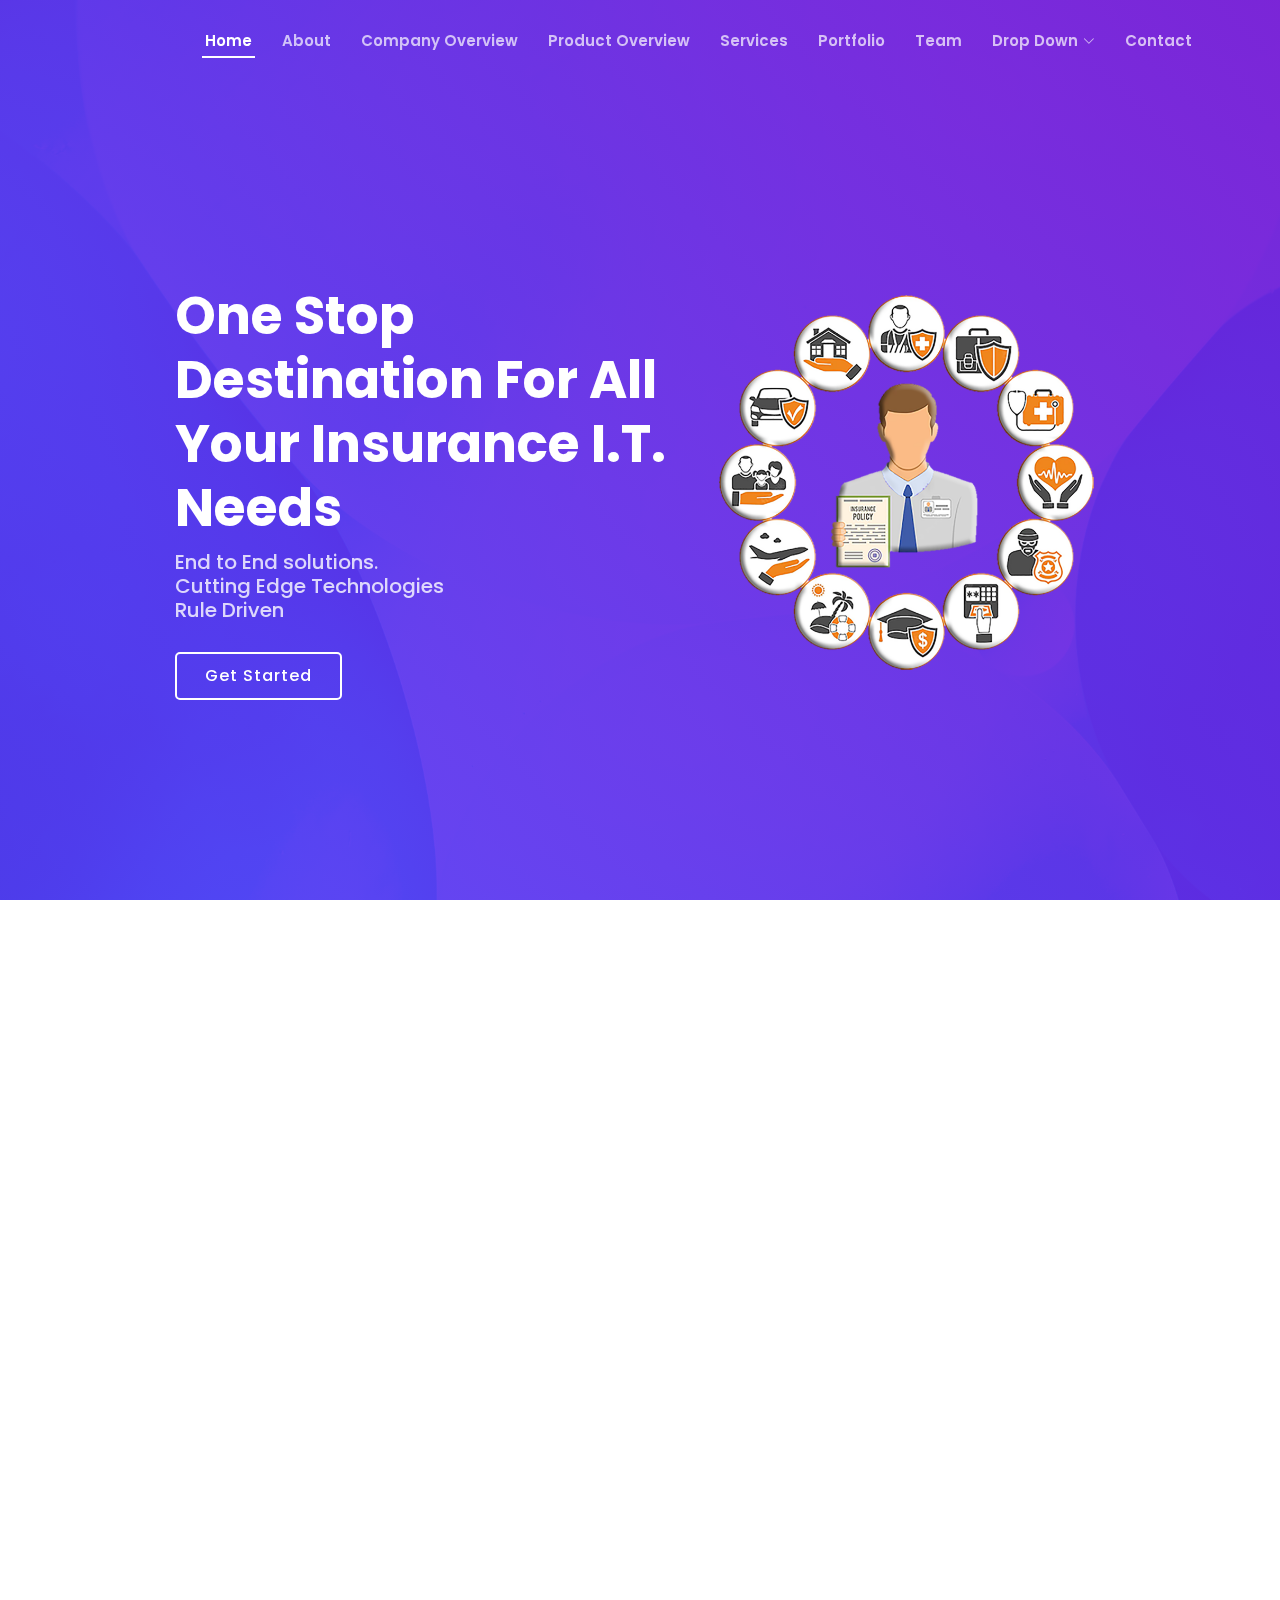
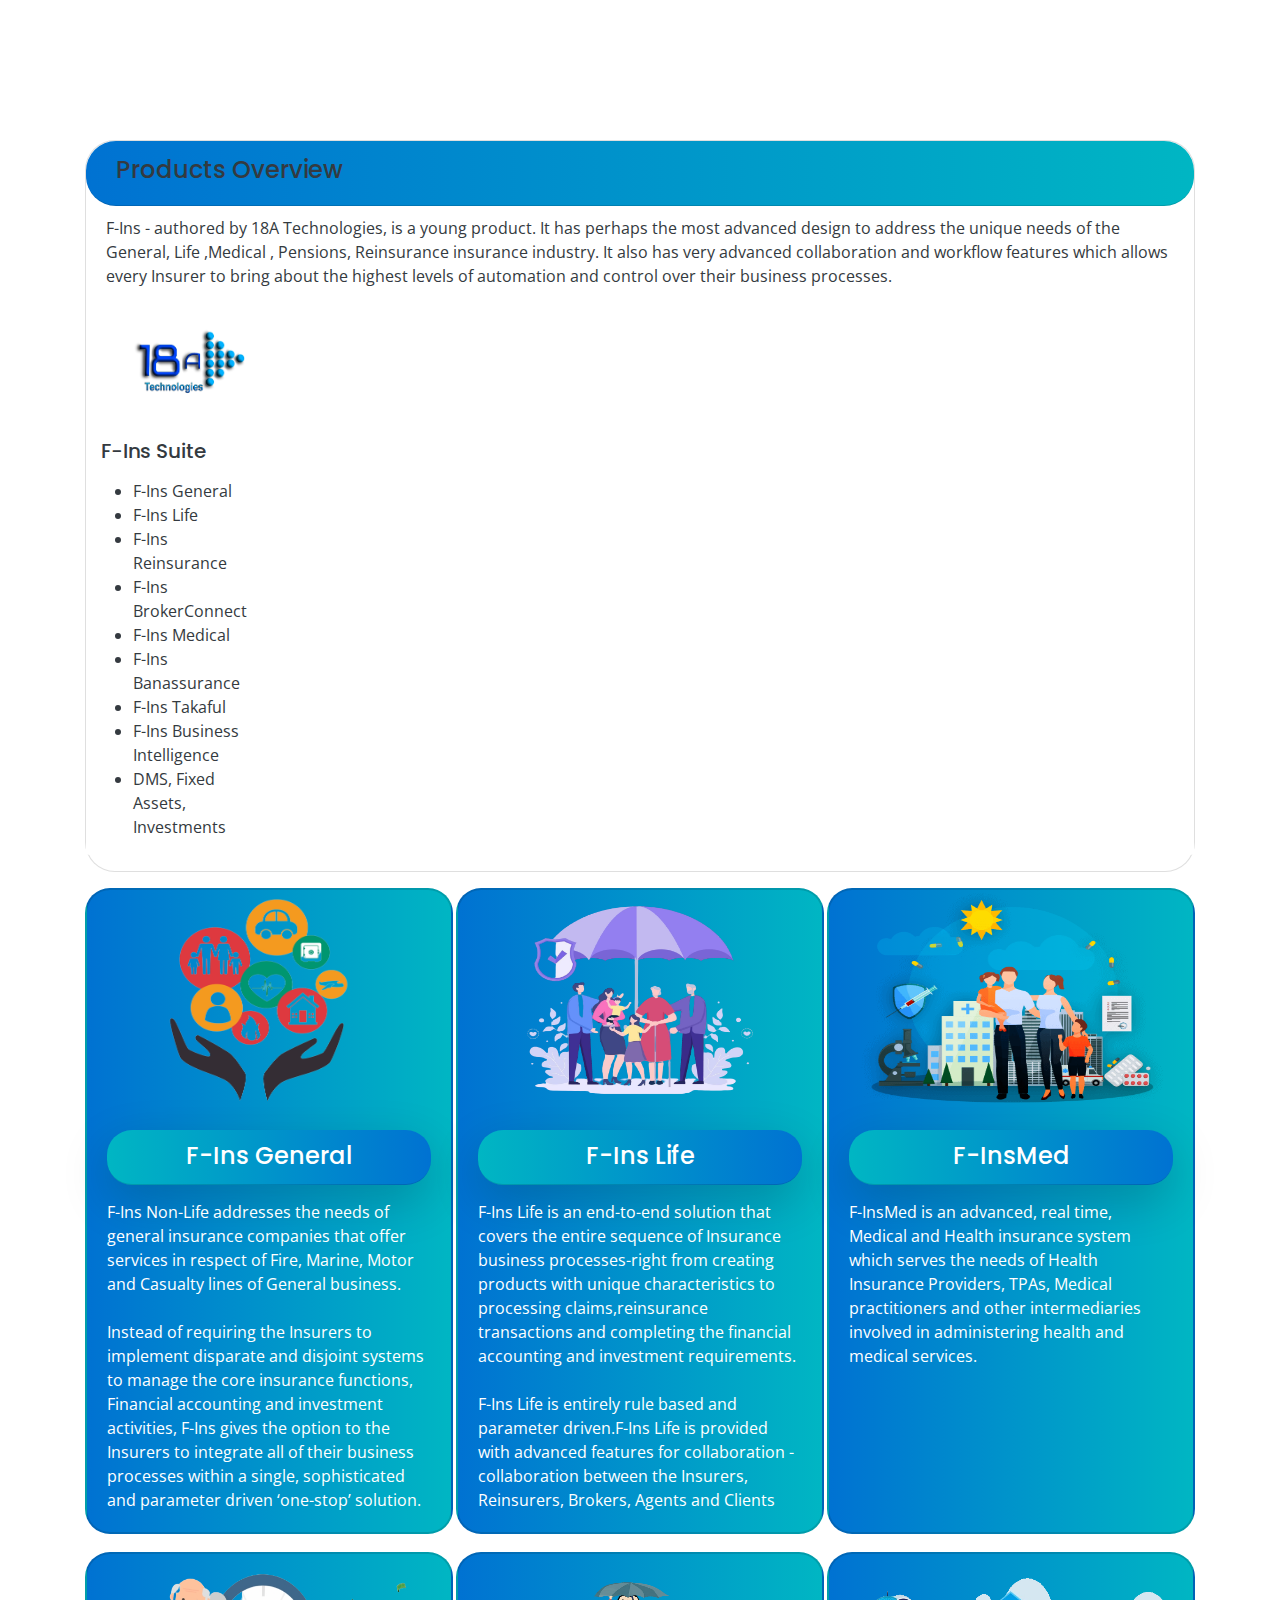
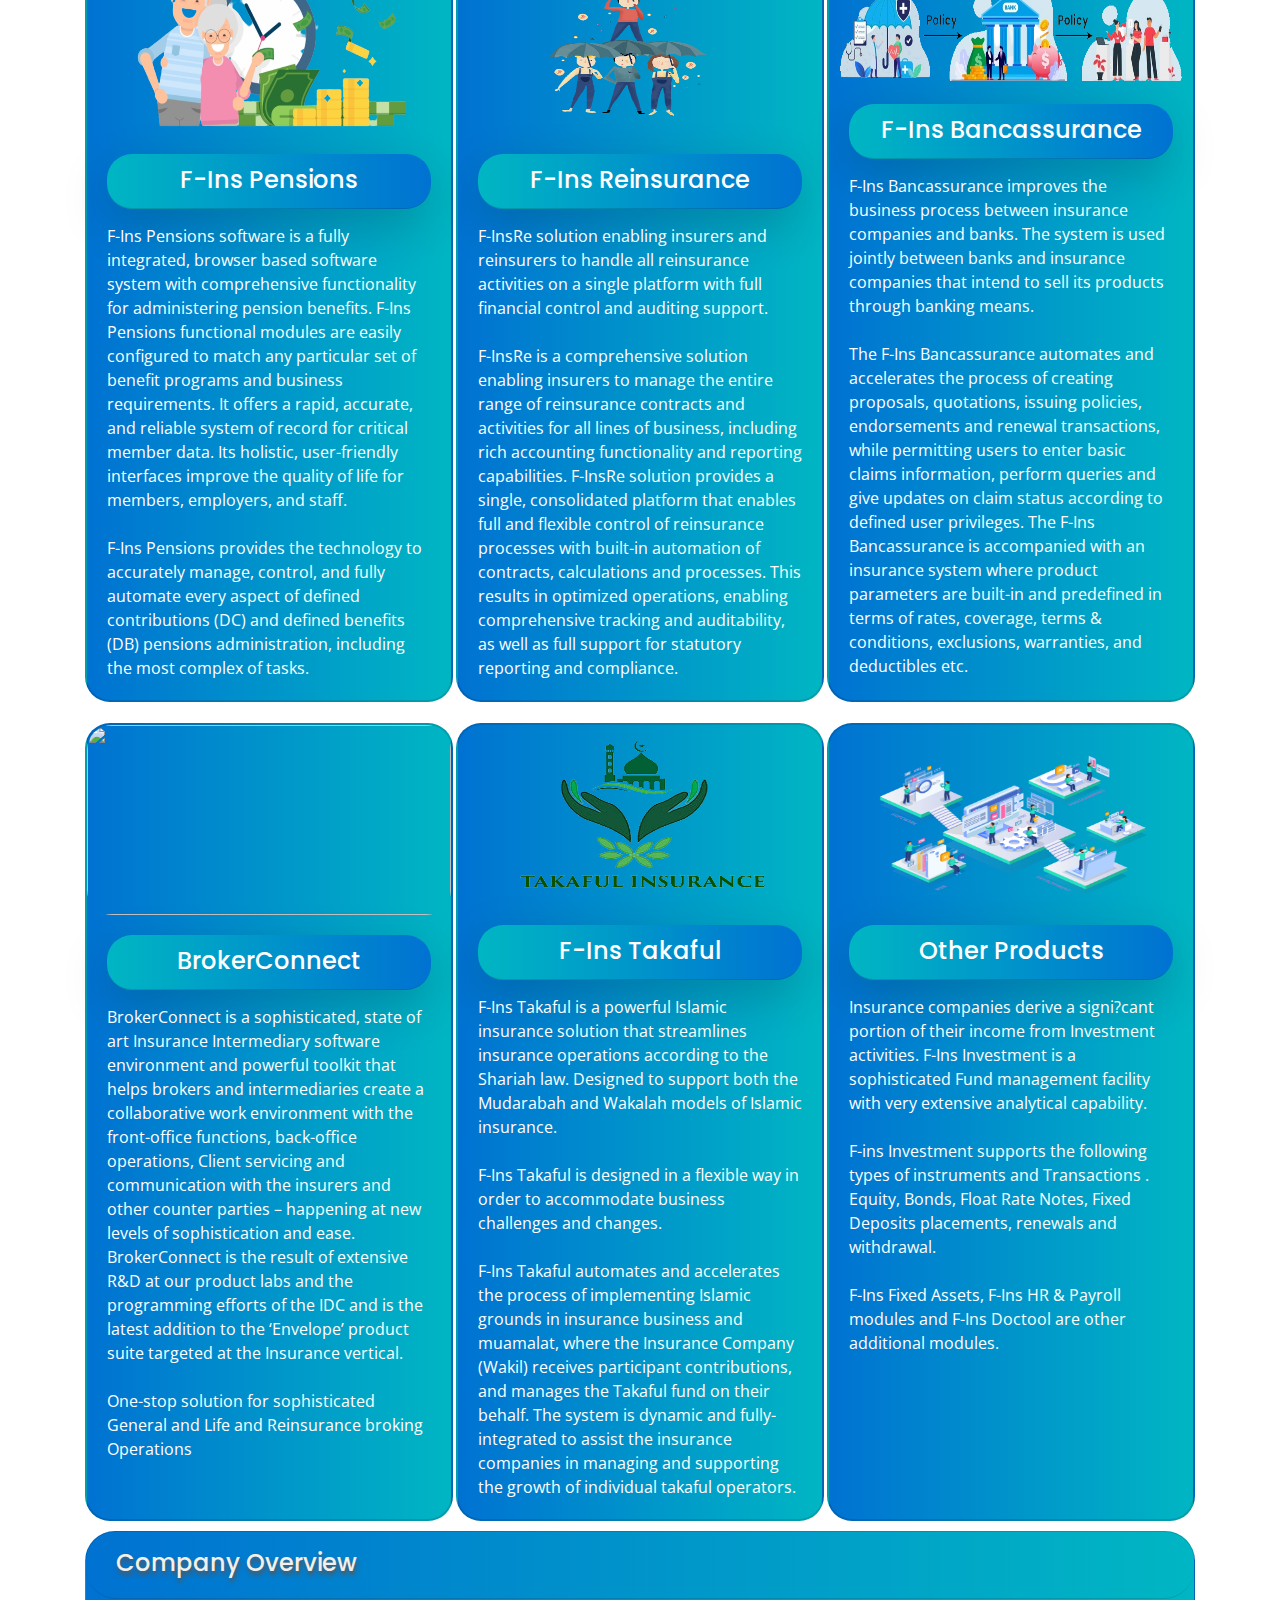
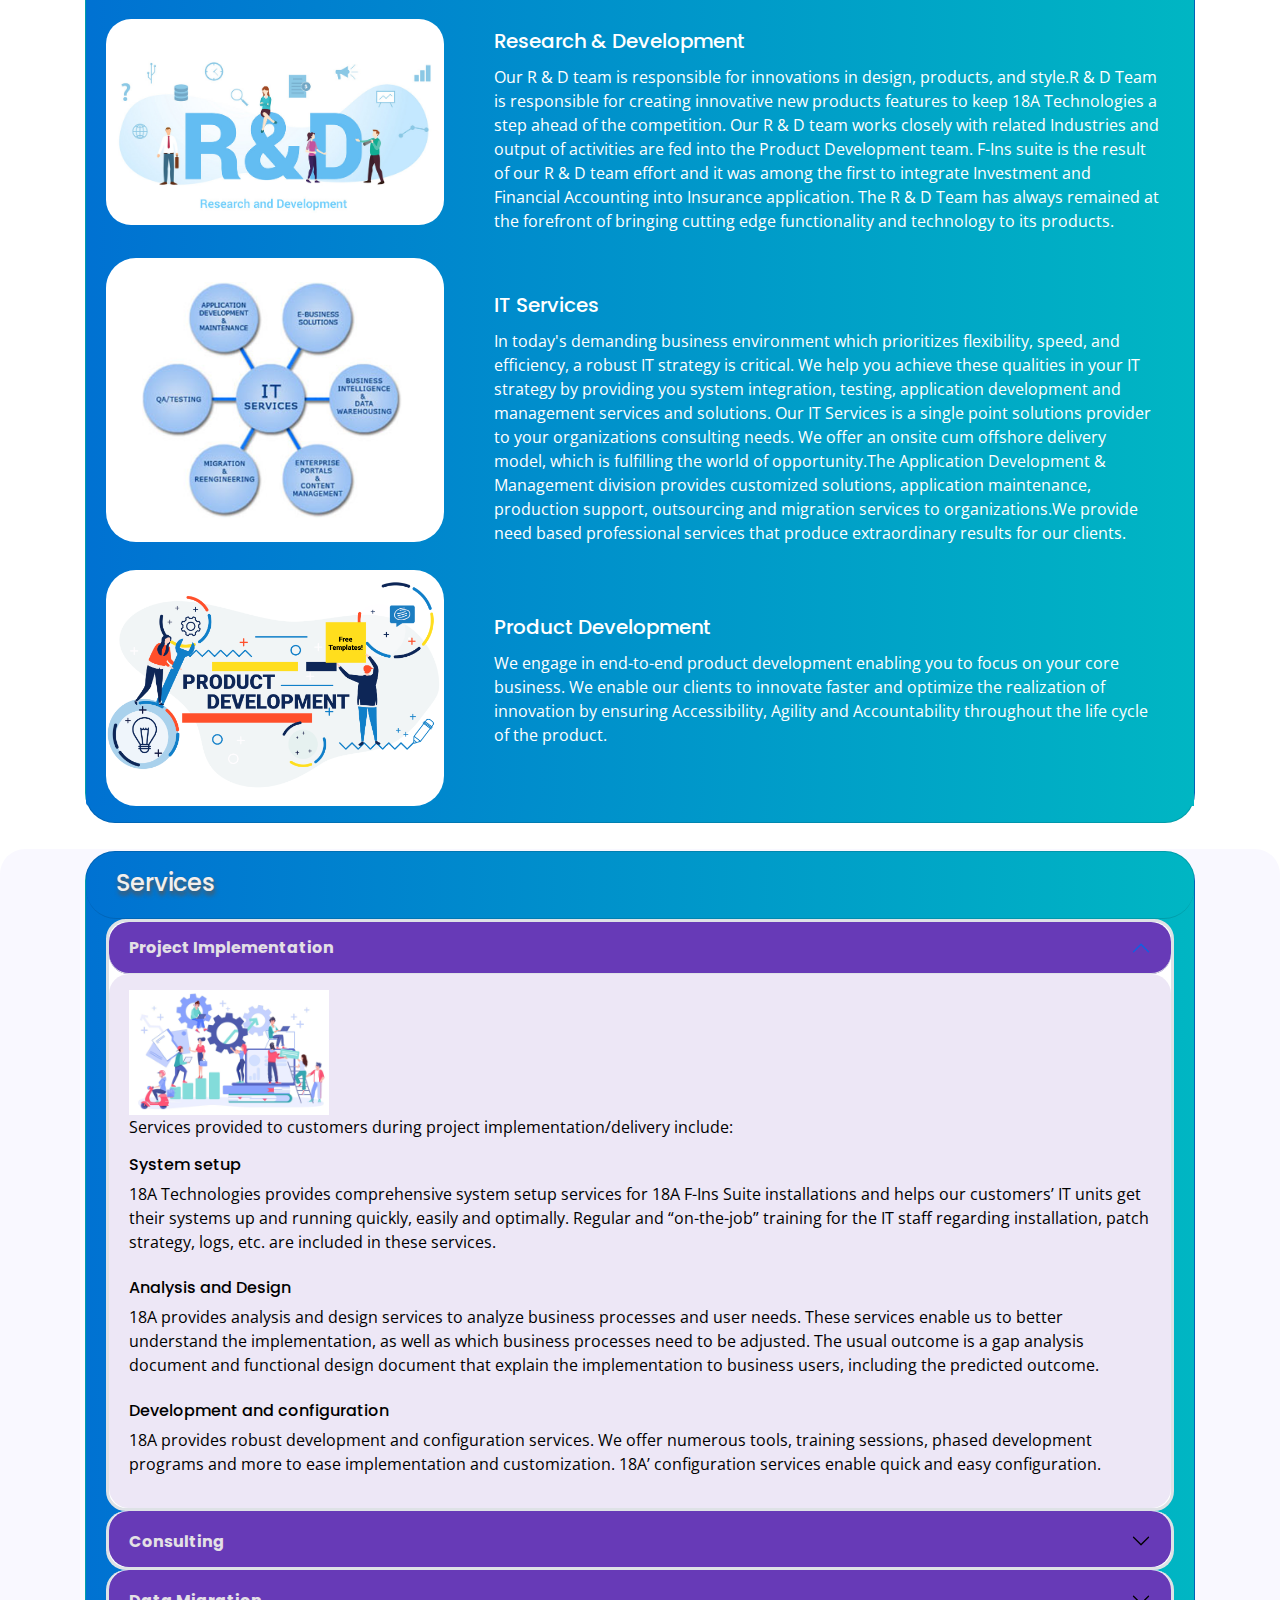
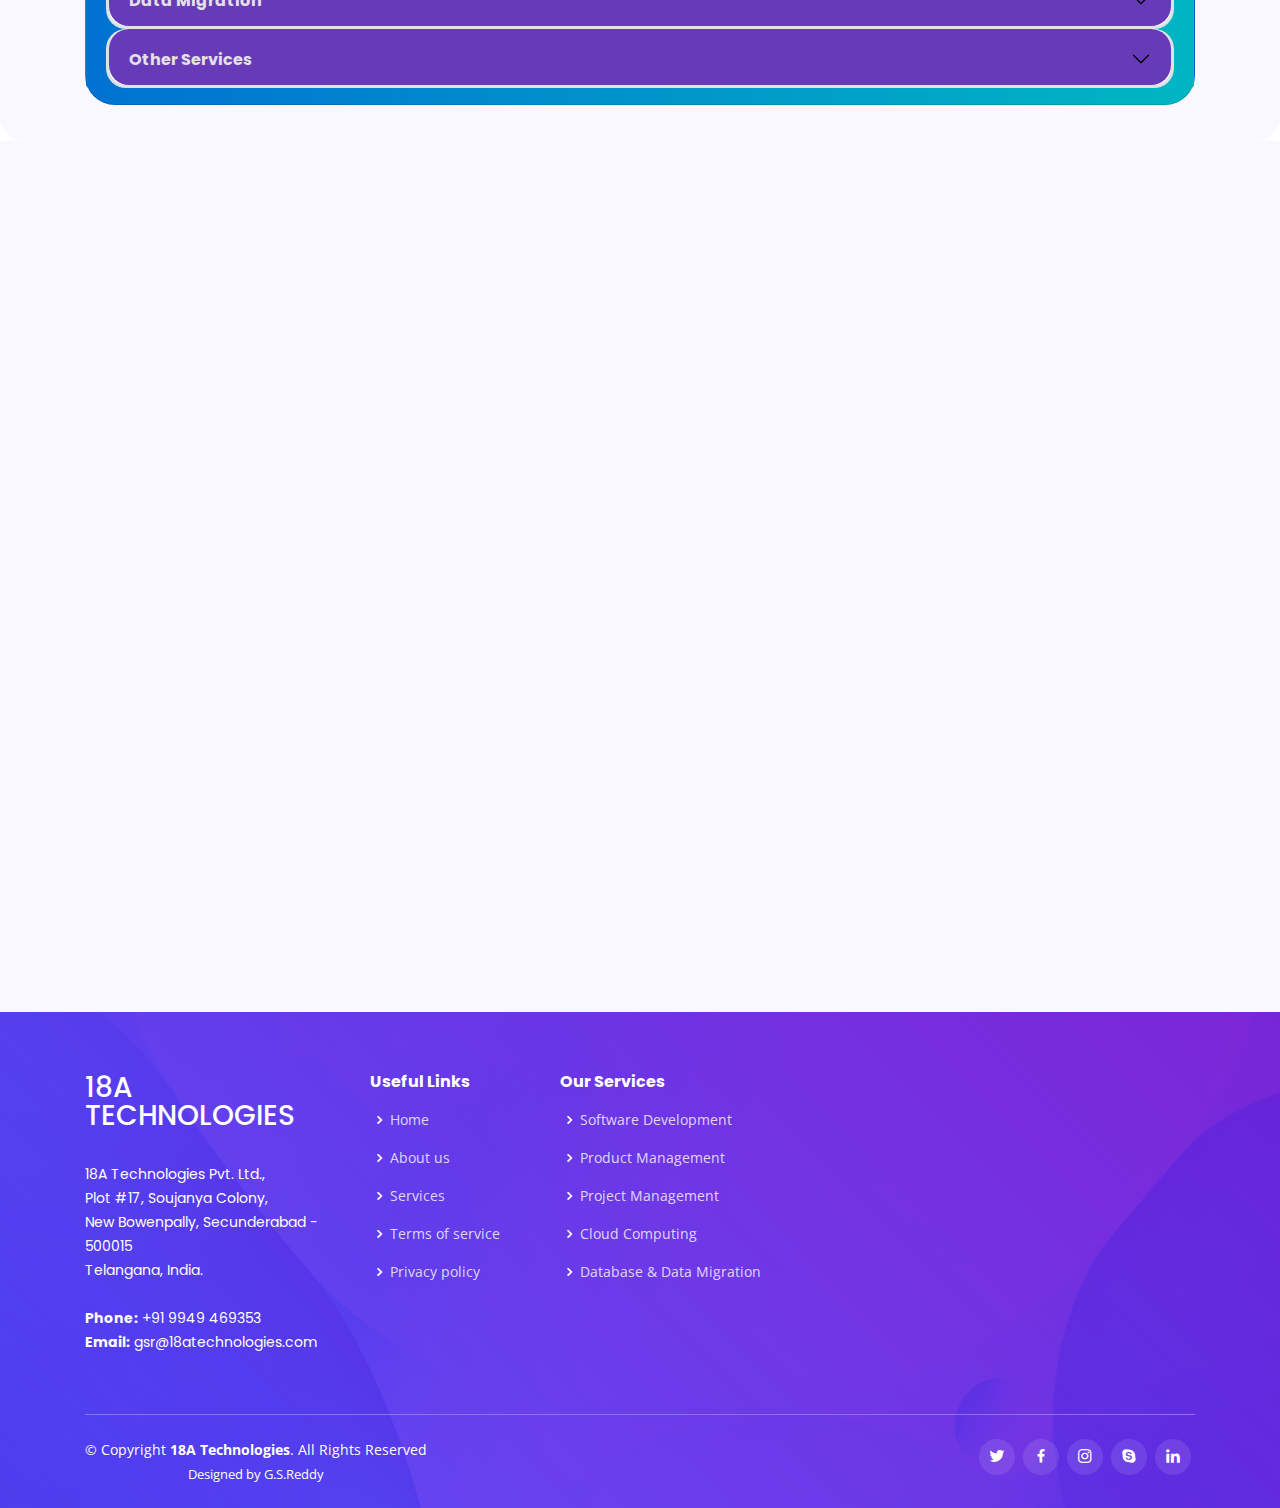
==== 18ATechnologies/index.html @ f262d31f "Modified" ====
<!DOCTYPE html>
<html lang="en">
     <head>
          <meta charset="utf-8">
          <meta content="width=device-width, initial-scale=1.0" name="viewport">

          <title>18A Technologies Pvt. Ltd.</title>
          <meta content="" name="description">
          <meta content="" name="keywords">

          <!-- Favicons -->
          <link href="assets/img/favicon.gif" rel="icon">
          <link href="assets/img/18ATechLogo.png" rel="apple-touch-icon">

          <!-- Google Fonts -->
          <link href="https://fonts.googleapis.com/css?family=Open+Sans:300,300i,400,400i,600,600i,700,700i|Roboto:300,300i,400,400i,500,500i,600,600i,700,700i|Poppins:300,300i,400,400i,500,500i,600,600i,700,700i" rel="stylesheet">

          <!-- Vendor CSS Files -->
          <link href="assets/vendor/aos/aos.css" rel="stylesheet">
          <link href="assets/vendor/bootstrap/css/bootstrap.min.css" rel="stylesheet">
          <link href="assets/vendor/bootstrap-icons/bootstrap-icons.css" rel="stylesheet">
          <link href="assets/vendor/boxicons/css/boxicons.min.css" rel="stylesheet">
          <link href="assets/vendor/glightbox/css/glightbox.min.css" rel="stylesheet">
          <link href="assets/vendor/swiper/swiper-bundle.min.css" rel="stylesheet">

         <link href="https://stackpath.bootstrapcdn.com/bootstrap/4.1.1/css/bootstrap.min.css" rel="stylesheet"/>
         
          <!-- Main CSS File -->
          <link href="assets/css/style.css" rel="stylesheet">
          <link href="assets/css/18atech.css" rel="stylesheet">
    </head>
<body>
  <!-- ======= Header ======= -->
  <header id="header" class="fixed-top ">
    <div class="container d-flex align-items-center justify-content-between">
      <a href="index.html" class="logo"><img src="assets/img/18ATechLogo.png" alt=""></a>
      <!-- h6 class="logo"><a href="index.html"><p class="text-capitalize">18A Technologies Pvt. Ltd.</p></a></h6 -->
      <nav id="navbar" class="navbar">
        <ul>
          <li><a class="nav-link scrollto active" href="#hero">Home</a></li>
          <li><a class="nav-link scrollto" href="#about">About</a></li>
          <li><a class="nav-link scrollto" href="#company">Company Overview</a></li>
          <li><a class="nav-link scrollto" href="#product">Product Overview</a></li>
          <li><a class="nav-link scrollto" href="#services">Services</a></li>
          <li><a class="nav-link scrollto" href="#portfolio">Portfolio</a></li>
          <li><a class="nav-link scrollto" href="#team">Team</a></li>
          <li class="dropdown"><a href="#"><span>Drop Down</span> <i class="bi bi-chevron-down"></i></a>
            <ul>
              <li><a href="#">Drop Down 1</a></li>
              <li class="dropdown"><a href="#"><span>Deep Drop Down</span> <i class="bi bi-chevron-right"></i></a>
                <ul>
                  <li><a href="#">Deep Drop Down 1</a></li>
                  <li><a href="#">Deep Drop Down 2</a></li>
                  <li><a href="#">Deep Drop Down 3</a></li>
                  <li><a href="#">Deep Drop Down 4</a></li>
                  <li><a href="#">Deep Drop Down 5</a></li>
                </ul>
              </li>
              <li><a href="#">Drop Down 2</a></li>
              <li><a href="#">Drop Down 3</a></li>
              <li><a href="#">Drop Down 4</a></li>
            </ul>
          </li>
          <li><a class="nav-link scrollto" href="#contact">Contact</a></li>
          <!-- li><a class="getstarted scrollto" href="#about">Get Started</a></li -->
        </ul>
        <i class="bi bi-list mobile-nav-toggle"></i>
      </nav><!-- .navbar -->

    </div>
  </header><!-- End Header -->

  <!-- ======= Hero Section ======= -->
  <section id="hero" class="d-flex align-items-center">
    <div class="container-fluid" data-aos="fade-up">
      <div class="row justify-content-center">
        <div class="col-xl-5 col-lg-6 pt-3 pt-lg-0 order-2 order-lg-1 d-flex flex-column justify-content-center">
          <h1>One Stop Destination For All Your Insurance I.T. Needs</h1>
          <h2>End to End solutions.<br>Cutting Edge Technologies<br>Rule Driven</h2>
          <div><a href="#about" class="btn-get-started scrollto">Get Started</a></div>
        </div>
        <div class="col-xl-4 col-lg-6 order-1 order-lg-2 hero-img" data-aos="zoom-in" data-aos-delay="150">
          <!-- img src="assets/img/hero-img.png" class="img-fluid animated" alt="" -->
          <img src="assets/img/InsuranceServices.png" class="img-fluid animated" alt="">
        </div>
      </div>
    </div>
  </section>
 <!-- End Hero -->
    
<!-- ======= About Section ======= -->
<section id="about" class="about" style="padding-top:30px;padding-bottom: 10px;border-radius:25px;">
  <div class="container">
    <div class="row">
      <div class="col-lg-6 order-1 order-lg-2" data-aos="zoom-in" data-aos-delay="150">
        <img src="assets/img/about.jpg" class="img-fluid" alt="">
      </div>
      <div class="col-lg-6 pt-4 pt-lg-0 order-2 order-lg-1 content" data-aos="fade-right">
        <h4>About</h4>

        <p class="fst-italic text-justify">
          18A Technologies is an R&D oriented, Product Development and Consulting services Company. 18A Technologies engages in end-to-end product development enabling you to focus on your core business. Our product development heritage of 18+ years, ability to innovate, and deep technology experience are the key reasons for all our successful partnerships.
        </p>

        <ul>
          <li><i class="bi bi-check-circle text-justify"></i> Our product development services score high on performance, security, maintainability and scalability. Our R & D Oriented approach and thought leadership have resulted in groundbreaking product F-Ins Suite. We build robust products leveraging cutting-edge technologies. Our solution accelerators, reusable components and frameworks enable us to rapidly develop software products on-time and within budgets. Our team is always willing to walk that extra mile to deliver top-of-the-line products for customers.</li>
          <li><i class="bi bi-check-circle text-justify"></i> With cutting-edge technology solutions and 24/7 operational capabilities, we ensure business continuity and robust IT support systems to large corporations across all sectors. The Application Development & Management division provides customized solutions, application maintenance, production support, outsourcing and migration services to organizations.</li>
          <li><i class="bi bi-check-circle text-justify"></i> We provide need based professional services that produce extraordinary results for our clients.</li>
        </ul>

       <h6>Our Vision</h6> <h7>Our vision is to be the leading company in Product Development and Research and Development.</h7><br><br>
       <h6> Our Mission</h6> <h7>Our mission is to Simplify, Standardize and Automate.</h7><br><br>

        <!-- Un Comment if needed -->
        <!-- a href="index.html#company" class="read-more">Read More <i class="bi bi-long-arrow-right"></i></a -->
        
      </div>
    </div>
  </div>
</section><!-- End About Section -->


<main id="main">

<!-- -------------------------------------------------- Product Video Block Start ---------------------------------------------------- -->
<section id="company" style="padding-top:5px;padding-bottom: 0px;border-radius:30px;">
  <div class="container"> <!-- Change this to adjust as per Device Screen container-fluid-->
    <div class="card text-dark mb-3" style="max-width: 1000rem;border-radius:30px;">
    <div class="card-header blue_gradient_background text-dark" style="padding-left:30px;padding-top: 15px; border-radius:30px; text-align:left;"><h4>Products Overview</h4></div>      
    <!-- div class="card blue_gradient_background mb-3" style="max-width: 1240px;border: 0px;padding-bottom: 0px;"-->
    <div class="card mb-3" style="max-width: 1240px;border: 0px;padding-bottom: 0px;padding-left: 10px;padding-right: 10px;">
      <p class="card-text" style="padding-left: 10px; padding-right:10px;padding-top: 10px;">F-Ins - authored by 18A Technologies, is a young  product. It has perhaps the most advanced design to address the unique needs of the General, Life ,Medical , Pensions, Reinsurance insurance industry.  It also has very advanced collaboration and workflow features which allows every Insurer to bring about the highest levels of automation and control over their business processes.</p>

      <div class="row g-0"  style="border-radius: 40px;">
        <div class="col-md-4" style="padding-left: 10px;padding-top:20px;max-width: 190px;border-radius: 40px;">
            <div>
                <img src="assets/img/18atechlogo.png" class="img-fluid" alt="" style="padding-left:40px;padding-top:0px; max-width:160px;" class="w-30 embossed"><br><br>
                <p class="card-text" ><h5 style="padding-left: 10px">F-Ins Suite</h5></p>
                <div class="bd-example" style="padding-left: 10px;" >
                    <ul>
                      <li>F-Ins General</li>
                      <li>F-Ins Life</li>
                      <li>F-Ins Reinsurance</li>
                      <li>F-Ins BrokerConnect</li>
                      <li>F-Ins Medical</li>
                      <li>F-Ins Banassurance
                      <li>F-Ins Takaful 
                      <li>F-Ins Business Intelligence
                      <li>DMS, Fixed Assets, Investments
                    </ul>
               </div>
            </div>
        </div>
        <div class="col-md-8" style="padding-left: 0px;padding-top:0px;">
          <div class="card-body" style="padding-top:10px;padding-bottom:0px;">
            <h5 class="card-title"></h5>
            <!-- p class="card-text"><h7>Our R & D team responsible for innovations in design, products, and style.R & D Team is responsible for creating innovative new products features to keep 18A Technologies a step ahead of the competition.  Our  R & D team work closely with related Industries and output of activities are feed into Product Development team. F-Ins suite is result of our R & D team effort and it was among the first integrate Investment and Financial Accounting into Insurance application. R & D Team has always remained at the forefront of bringing cutting edge functionality and technology to its products.</h7></p -->

              <video class="img-fluid" playsinline autoplay muted loop style="padding-left: 10px;padding-right: 10px;border-radius: 40px;max-width: 900px"><source src="assets/img/prod.mp4" type="video/mp4"> </video>
            </div>
        </div>        
      </div>
    </div> 
    </div>

    
    <div class="d-flex" style="max-width: 1240px;"> <!-- Card Group Section Start -->
        <div class="card-group" style="border-radius: 25px;"><!-- Card Group 1 -->
          <div class="card blue_gradient_background" style="border-radius: 25px;border-width: 2px;">
            <img src="assets/img/general-insurance.png" style="padding-left: 70px; border-radius: 25px;height: 220px; width: 75%;">
            <div class="card-body">
              <!-- h5 class="card-title">F-Ins General</h5 -->
              <div class="card-header text-white shadow-lg emphasize-dark lightblue_gradient_background" style="padding-bottom: 5px; border-radius: 25px; text-align:center;">
                  <h4>F-Ins General</h4></div>
              <p class="card-text text-white" style="padding-top: 15px;">F-Ins Non-Life addresses the needs of general insurance companies that offer services in respect of Fire, Marine, Motor and Casualty lines of General business.<br><br>Instead of requiring the Insurers to implement disparate and disjoint systems to manage the core insurance functions, Financial accounting and investment activities, F-Ins gives the option to the Insurers to integrate all of their business processes within a single, sophisticated and parameter driven ‘one-stop’ solution.</p>
              <!--p class="card-text"><small class="text-muted">Last updated 3 mins ago</small></p -->
            </div>
          </div>
          <p style="padding-left: 3px"></p>
          <div class="card blue_gradient_background" style="border-radius: 25px;border-width: 2px;">
            <img src="assets/img/lifeinsurance.png" style="border-radius: 25px; height: 220px; width: 100%; display: block;">
            <div class="card-body">
              <div class="card-header text-white shadow-lg emphasize-dark lightblue_gradient_background" style="padding-bottom: 5px; border-radius: 25px; text-align:center;">
                  <h4>F-Ins Life</h4></div>
              <p class="card-text text-white" style="padding-top: 15px;">F-Ins Life is an end-to-end solution that covers the entire sequence of Insurance business processes-right from creating products with unique characteristics to processing claims,reinsurance transactions and completing the financial accounting and investment requirements.<br><br>F-Ins Life is entirely rule based and parameter driven.F-Ins Life is provided with advanced features for collaboration - collaboration between the Insurers, Reinsurers, Brokers, Agents and Clients</p>
            </div>
          </div>
          <p style="padding-left: 3px"></p>
          <div class="card blue_gradient_background" style="border-radius: 25px;border-width: 2px;">
            <img src="assets/img/health-insurance.png" style="border-radius: 25px; height: 220px; width: 100%; display: block;">
            <div class="card-body">
            <div class="card-header text-white shadow-lg emphasize-dark lightblue_gradient_background" style="padding-bottom: 5px; border-radius: 25px; text-align:center;">
                  <h4>F-InsMed</h4></div>
              <p class="card-text text-white" style="padding-top: 15px;">F-InsMed is an advanced, real time, Medical and Health insurance system which serves the needs of Health Insurance Providers, TPAs, Medical practitioners and other intermediaries involved in administering health and medical services.</p>
            </div>
          </div>
        </div>  <!-- Card Group 1 -->
      </div> <!-- Card Group Section 1 End -->
      <p style="padding-bottom: 2px"></p>
 
    <div class="d-flex" style="max-width: 1240px;"> <!-- Card Group Section 2 start -->    
        <div class="card-group" ><!-- Card Group 2 -->
          <div class="card blue_gradient_background" style="border-radius: 25px;border-width: 2px;">
            <img src="assets/img/pension.png" style="border-radius: 25px; height: 180px; width: 100%; display: block;">
            <div class="card-body">
            <div class="card-header text-white shadow-lg emphasize-dark lightblue_gradient_background" style="padding-bottom: 5px; border-radius: 25px; text-align:center;">
                  <h4>F-Ins Pensions</h4></div>
              <p class="card-text text-white" style="padding-top: 15px;">F-Ins Pensions software is a fully integrated, browser based software system with comprehensive functionality for administering pension benefits. F-Ins Pensions functional modules are easily configured to match any particular set of benefit programs and business requirements. It offers a rapid, accurate, and reliable system of record for critical member data. Its holistic, user-friendly interfaces improve the quality of life for members, employers, and staff.<br><br>F-Ins Pensions provides the technology to accurately manage, control, and fully automate every aspect of defined contributions (DC)  and defined benefits (DB) pensions administration, including the most complex of tasks.</p>
            </div>
          </div>
          <p style="padding-left: 3px"></p>
          <div class="card blue_gradient_background" style="border-radius: 25px;border-width: 2px;">
            <img src="assets/img/FReinsurancec.png" style="padding-top: 10px; align-content:stretch; border-radius: 25px; height: 180px; width: 70%; display: block;">
            <div class="card-body">
            <div class="card-header text-white shadow-lg emphasize-dark lightblue_gradient_background" style="padding-bottom: 5px; border-radius: 25px; text-align:center;">
                  <h4>F-Ins Reinsurance</h4></div>
              <p class="card-text text-white" style="padding-top: 15px;">F-InsRe  solution  enabling insurers and reinsurers to handle all reinsurance activities on a single platform with full financial control and auditing support.<br><br>F-InsRe is a comprehensive solution enabling insurers to manage the entire range of reinsurance contracts and activities for all lines of business, including rich accounting functionality and reporting capabilities. F-InsRe solution provides a single, consolidated platform that enables full and flexible control of reinsurance processes with built-in automation of contracts, calculations and processes. This results in optimized operations, enabling comprehensive tracking and auditability, as well as full support for statutory reporting and compliance.</p>
            </div>
          </div>
          <p style="padding-left: 3px"></p>
          <div class="card blue_gradient_background" style="border-radius: 25px;border-width: 2px;">
            <img src="assets/img/bancassurancenew.png" style="align-items: center; border-radius: 25px; height: 130px; width: 100%; display: block;">
            <div class="card-body">
            <div class="card-header text-white shadow-lg emphasize-dark lightblue_gradient_background" style="padding-bottom: 5px; border-radius: 25px; text-align:center;">
                  <h4>F-Ins Bancassurance</h4></div>
              <p class="card-text text-white" style="padding-top: 15px;">F-Ins Bancassurance improves the business process between insurance companies and banks. The system is used jointly between banks and insurance companies that intend to sell its products through banking means.<br><br>The F-Ins Bancassurance automates and accelerates the process of creating proposals, quotations, issuing policies, endorsements and renewal transactions, while permitting users to enter basic claims information, perform queries and give updates on claim status according to defined user privileges. The F-Ins Bancassurance is accompanied with an insurance system where product parameters are built-in and predefined in terms of rates, coverage, terms & conditions, exclusions, warranties, and deductibles etc.</p>
            </div>
          </div>
        </div> <!-- Card Group 2 -->
      </div> <!-- Card Group Section 2 End -->
     <p style="padding-bottom: 5px"></p>
      
    <div class="d-flex" style="max-width: 1240px;"> <!-- Card Group Section 3 start -->  
              
        <div class="card-group" ><!-- Card Group 3 -->
          <div class="card blue_gradient_background" style="border-radius: 25px;border-width: 2px;">
            <img src="assets/img/BrokerConnect.png" style="border-radius: 25px; height: 190px; width: 100%; display: block;">
            <div class="card-body">
            <div class="card-header text-white shadow-lg emphasize-dark lightblue_gradient_background" style="padding-bottom: 5px; border-radius: 25px; text-align:center;">
                  <h4>BrokerConnect</h4></div>
              <p class="card-text text-white" style="padding-top: 15px;">BrokerConnect is a sophisticated, state of art Insurance Intermediary software environment and powerful toolkit that helps brokers and intermediaries create a collaborative work environment with the front-office functions, back-office operations, Client servicing and communication with the insurers and other counter parties – happening at new levels of sophistication and ease. BrokerConnect is the result of extensive R&D at our product labs and the programming efforts of the IDC and is the latest addition to the ‘Envelope’ product suite targeted at the Insurance vertical.<br><br>One-stop solution for sophisticated General and Life and Reinsurance broking Operations</p>
            </div>
          </div>
          <p style="padding-left: 3px"></p>
          <div class="card blue_gradient_background" style="border-radius: 25px;border-width: 2px;">
            <img src="assets/img/takafulinsurancebg.png" style="padding-left: 40px; border-radius: 25px; height: 180px; width: 90%; display: block;">
            <div class="card-body">
            <div class="card-header text-white shadow-lg emphasize-dark lightblue_gradient_background" style="padding-bottom: 5px; border-radius: 25px; text-align:center;">
                  <h4>F-Ins Takaful</h4></div>
              <p class="card-text text-white" style="padding-top: 15px;">F-Ins Takaful is a powerful Islamic insurance solution that streamlines insurance operations according to the Shariah law. Designed to support both the Mudarabah and Wakalah models of Islamic insurance.<br><br>F-Ins Takaful is designed in a flexible way in order to accommodate business challenges and changes.<br><br>F-Ins Takaful automates and accelerates the process of implementing Islamic grounds in insurance business and muamalat, where the Insurance Company (Wakil) receives participant contributions, and manages the Takaful fund on their behalf. The system is dynamic and fully-integrated to assist the insurance companies in managing and supporting the growth of individual takaful operators.</p>
            </div>
          </div>
          <p style="padding-left: 3px"></p>
          <div class="card blue_gradient_background" style="border-radius: 25px;border-width: 2px;">
            <img src="assets/img/othersoftwarecompany.png" style="padding-left: 40px;padding-top: 20px; border-radius: 25px; height: 180px; width: 90%; display: block;">
            <div class="card-body">
            <div class="card-header text-white shadow-lg emphasize-dark lightblue_gradient_background" style="padding-bottom: 5px; border-radius: 25px; text-align:center;">
                  <h4>Other Products</h4></div>
              <p class="card-text text-white" style="padding-top: 15px;">Insurance companies derive a signi?cant portion of their income from Investment activities. F-Ins Investment is a sophisticated Fund management facility with very extensive analytical capability.<br><br>F-ins Investment supports the following types of instruments and Transactions . Equity, Bonds, Float Rate Notes, Fixed Deposits placements, renewals and withdrawal.<br><br>F-Ins Fixed Assets, F-Ins HR & Payroll modules and F-Ins Doctool are other additional modules.</p>
            </div>
          </div>
        </div> <!-- Card Group 3 -->

      </div> <!-- Card Group Section End -->

    
</div> <!-- Container End --> 

</section>
<!-- --------------------------------------------------- Product Video Block End -------------------------------------------------- -->
<!-- --------------------------------------------------- Test Block Start -------------------------------------------------- -->


<!-- --------------------------------------------------- Test Block End -------------------------------------------------- -->


<!-- -------------------------------------------------- Company Overview Block Start ---------------------------------------------------- -->
<section id="company" style="padding-top:10px;padding-bottom: 10px;border-radius:30px;">
  <div class="container">
    <div class="card text-white blue_gradient_background mb-3" style="padding-top:5px;max-width: 1000rem;border-radius:30px;">
    <div class="card-header embossed" style="padding-left:30px; border-radius:30px; text-align:left;"><h4>Company Overview</h4></div>      
    <div class="card blue_gradient_background mb-3" style="padding-left:20px; padding-right:15px; max-width: 1240px;border: 0px;">

      <div class="row blue_gradient_background g-0">
        <div class="col-md-4" style="padding-top:20px;">
            <div>
                <img src="assets/img/ResearchAndDevelopment.png" class="img-fluid" style="border-radius:25px;">
            </div>
        </div>
        <div class="col-md-8" style="padding-top:10px;">
          <div class="card-body">
            <h5 class="card-title">Research & Development</h5>
            <p class="card-text"><h7>Our R & D team is responsible for innovations in design, products, and style.R & D Team is responsible for creating innovative new products features to keep 18A Technologies a step ahead of the competition. Our R & D team works closely with related Industries and output of activities are fed into the Product Development team. F-Ins suite is the result of our R & D team effort and it was among the first to integrate Investment and Financial Accounting into Insurance application. The R & D Team has always remained at the forefront of bringing cutting edge functionality and technology to its products.</h7></p>
            <!-- p class="card-text"><small class="text-muted">Last updated 3 mins ago</small></p -->
          </div>
        </div>
      </div>

      <div class="row blue_gradient_background g-0" style="padding-top: 5px;">
        <div class="col-md-4">
            <div>
                <img src="assets/img/ites.png" class="img-fluid"  style="border-radius:30px;">
            </div>
        </div>
        <div class="col-md-8">
          <div class="card-body">
            <h5 class="card-title" style="padding-top:15px;">IT Services</h5>
            <p class="card-text"><h7>In today's demanding business environment which prioritizes flexibility, speed, and efficiency, a robust IT strategy is critical. We help you achieve these qualities in your IT strategy by providing you system integration, testing, application development and management services and solutions. Our IT Services is a single point solutions provider to your organizations consulting needs. We offer an onsite cum offshore delivery model, which is fulfilling the world of opportunity.The Application Development & Management division provides customized solutions, application maintenance, production support, outsourcing and migration services to organizations.We provide need based professional services that produce extraordinary results for our clients.</h7></p>
            <!-- p class="card-text"><small class="text-muted">Last updated 3 mins ago</small></p -->
          </div>
        </div>
      </div>
        
      <div class="row blue_gradient_background g-0" style="padding-top: 5px;">
        <div class="col-md-4"> 
            <div>
                <img src="assets/img/productdevelopment.png" class="img-fluid"  style="border-radius:30px;">
            </div>
         </div>
        <div class="col-md-8">
          <div class="card-body">
            <h5 class="card-title" style="padding-top:25px;">Product Development</h5>
            <p class="card-text"><h7>We engage in end-to-end product development enabling you to focus on your core business. We enable our clients to innovate faster and optimize the realization of innovation by ensuring Accessibility, Agility and Accountability throughout the life cycle of the product.</h7></p>
            <!-- p class="card-text"><small class="text-muted">Last updated 3 mins ago</small></p -->
          </div>
        </div>
      </div>
        
    </div>    
    </div>
  </div>
</section>   
<!-- --------------------------------------------------- Company Overview Block End -------------------------------------------------- -->

<!-- --------------------------------------------------- Test Block Start ------------------------------------------------------------ -->

<!-- --------------------------------------------------- Test Block End -------------------------------------------------------------- -->
    
    
<!-------------------------------------------------- Services Start ----------------------------------------------------------------->
<section id="services" style="padding-top:2px;padding-bottom: 20px; border-radius:25px;" class="services section-bg">

<div class="container" >
<div class="card text-white blue_gradient_background mb-3" style="padding-top:5px;max-width: 1000rem;border-radius:30px;">
<div class="card-header embossed" style="padding-left:30px; border-radius:30px; text-align:left;"><h4>Services</h4></div>      
<div class="flex card blue_gradient_background mb-3" style="padding-left:20px;padding-right:20px; max-width: 1000rem;border: 0px;">
        <div class="accordion" id="accordionExample">
            <div class="accordion-item" style="max-width: 1000rem; border-radius:20px;border-width:3px;">      
                <h2 class="accordion-header" id="headingOne" data-toc-exclude style="border-radius:25px;" >
                  <button class="accordion-button" type="button" data-bs-toggle="collapse" data-bs-target="#collapseProjectImpl" aria-expanded="true" 
                          aria-controls="collapseProjectImpl" style="max-width: 1000rem; border-radius:20px;background-color:#673AB7;">
                            <strong style="color:#E4E0E5;">Project Implementation</strong></button></h2>
                    <div id="collapseProjectImpl" class="accordion-collapse collapse show" aria-labelledby="headingOne" 
                         data-bs-parent="#accordionExample">
                          <div class="accordion-body text-black" style="background-color:#EDE7F6;border-radius:20px;">
                            <img src="assets/img/projimpl.jpg" class="img-fluid " alt="" style="width: 200px;" class="w-30"><br>  
                              <p>Services provided to customers during project implementation/delivery include:<br>
                                    <h6>System setup</h6><h7>18A Technologies provides comprehensive system setup services for 18A F-Ins Suite installations and helps our customers’ IT units get their systems up and running quickly, easily and optimally. Regular and “on-the-job” training for the IT staff regarding installation, patch strategy, logs, etc. are included in these services.</h7><br><br>
                                    <h6>Analysis and Design</h6><h7>18A provides analysis and design services to analyze business processes and user needs. These services enable us to better understand the implementation, as well as which business processes need to be adjusted. The usual outcome is a gap analysis document and functional design document that explain the implementation to business users, including the predicted outcome.</h7><br><br>
                                    <h6>Development and configuration</h6><h7> 18A provides robust development and configuration services. We offer numerous tools, training sessions, phased development programs and more to ease implementation and customization. 18A’ configuration services enable quick and easy configuration.</h7></p>    
                          </div>
                    </div>
            </div>
        
            <div class="accordion-item" style="max-width: 1000rem; border-radius:20px;border-width:3px;">      
                <h2 class="accordion-header" id="headingTwo" data-toc-exclude style="border-radius:20px;" >        
                  <button class="accordion-button collapsed" type="button" data-bs-toggle="collapse" data-bs-target="#collapseConsulting" aria-expanded="false" aria-controls="collapseConsulting" style="max-width: 1000rem; border-radius:20px;background-color:#673AB7;padding-top:20px;"><strong style="color:#E4E0E5;">Consulting</strong></button></h2>
                <div id="collapseConsulting" class="accordion-collapse collapse" aria-labelledby="headingTwo" 
                     data-bs-parent="#accordionExample">
                        <div class="accordion-body" style="background-color:#EDE7F6;border-radius:20px;">
                            <img src="assets/img/techconsulting.jpg" class="img-fluid" alt="" style="width: 200px;" class="w-30"><br><br> 
                            <strong>18A consulting services include</strong><br><br>
                              <p><strong>Performance evaluation monitoring and tuning</strong><br>18A provides a detailed capacity plan according to the client’s needs, including recommended hardware and deployment options, before going live. A performance review performed onsite includes all components of the system, such as server specs, database tuning, operational issues and end user response time. Hardware and software configuration changes are recommended to customers during this process.<br><br>
                              <strong>Develop a set of KPIs and measurements</strong><br>18A helps our customers formulate key performance indicators (KPIs) and appropriate measurements.<br><br>
                              <strong>Business process evaluation and improvement</strong><br>by performing a health check of the business processes utilized by our customers, 18A is able to provide recommendations to improve efficiency and streamline business practices. Pre-blueprint (review customer business processes) – as part of the preparation for the blueprint process, 18A will evaluate the clients’ system(s) and processes to help position the 18A solution within the blueprint assessment.<br><br>
                              <strong>Expert visit</strong><br>18A experts are available for both technical and functional consulting.<br><br>
                              <strong>PMO services</strong><br>18A project management office (PMO) services are part of the project governance activities. The PMO services provide project management methodology, processes and tools.<br><br>
                              <strong>Go-live readiness</strong><br>go-live readiness services cover the production roll-out plan, user training and subsequent user support in the first days/weeks of production. They also cover the operational side of production, such as planning the batch cycle, run books, error handling, performance test and tuning, etc. Up to level 3 support (working on maintenance releases and their deployment) is provided during go-live readiness.<br><br>
                              <strong>Change management</strong><br>18A aims to provide a clearly defined scope as part of the customer engagement. We work with our partners to ensure a robust change management process is conducted. A full cost-benefit analysis is performed and the impact on costs, timelines and feasibility is determined.</p>          
                        </div>
                </div>
            </div>  

            <div class="accordion-item" style="max-width: 1000rem; border-radius:20px;border-width:3px;">
                <h2 class="accordion-header" id="headingThree" data-toc-exclude  style="border-radius:20px;" >
                  <button class="accordion-button collapsed" type="button" data-bs-toggle="collapse" data-bs-target="#collapseDataMigration" 
                    aria-expanded="false" aria-controls="collapseDataMigration" style="max-width: 1000rem; border-radius:20px;background-color:#673AB7;padding-top:20px;"><strong style="color:#E4E0E5;">Data Migration</strong></button></h2>

                  <div id="collapseDataMigration" class="accordion-collapse collapse" aria-labelledby="headingThree" 
                       data-bs-parent="#accordionExample">
                      <div class="accordion-body" style="background-color:#EDE7F6;border-radius:20px;">
                          <img src="assets/img/18ADataMigration.png" class="img-fluid" alt="" style="width: 700px;border-radius:20px;" class="w-30"><br><br>
                       <p><strong>18A Data Migration Services Include:</strong><br><br>
                          <strong>Migration data extract </strong><br>The data extract process includes the analysis of the source systems for data extract and mapping, development of extract software and execution of extract software during migration tests and the production run.<br><br>
                          <strong>Migration data load</strong><br>The data load process includes analysis of the data model definition of the intermediate business layer between the source and 18A’ systems and mapping. It also includes development of load software and execution of the load software during the migration testing and production run.<br><br>
                          <strong>Migration data reconciliation</strong><br>The data reconciliation process includes analysis and definition of the reconciliation reports required for the data migration process, development of the reconciliation software and execution of the software during migration tests and the live run.<br><br>
                          <strong>Migration data masking</strong><br>The migrated data is masked so it can be executed and tested on a remote machine.<br><br>
                          <strong>Migration data-to-data comparison</strong><br>The data is checked on the lowest level of the business entity and the entity is compared in the source system to the entity in 18A’ system<br><br>
                          <strong>Business and systems migration strategy</strong><br>The business and systems migration strategy, as well as other elements related to the selected strategy – such as business continuity, risk management and backlog handling – are determined. The main data migration strategy points, as well as migration planning, testing and training, are defined at a high level.</p>
                      </div>
                  </div>
            </div>

            <div class="accordion-item" style="max-width: 1000rem; border-radius:20px;border-width:3px;">
                <h2 class="accordion-header" id="headingFour" data-toc-exclude  style="border-radius:20px;" >
                  <button class="accordion-button collapsed" type="button" data-bs-toggle="collapse" data-bs-target="#collapseOtherServices" 
                          aria-expanded="false" aria-controls="collapseOtherServices" style="max-width: 1000rem;; border-radius:20px;background-color:#673AB7;;padding-top:20px;"><strong style="color:#E4E0E5;">Other Services</strong></button></h2>
                  <div id="collapseOtherServices" class="accordion-collapse collapse" aria-labelledby="headingFour" 
                       data-bs-parent="#accordionExample">
                      <div class="accordion-body" style="background-color:#EDE7F6;border-radius:20px;">
                       <strong>18A Other Services Include:</strong>
                           <div class="bd-example">
                                <ul>
                                  <li>RFP Management</li>
                                  <li>Integration with Insurance API & Insurance Platform’s</li>
                                  <li>Insurance Application Development & Application Maintenance (ADM)</li>
                                  <li>Insurance Analytics</li>
                                  <li>Insurance Website Design & Development</li>
                                  <li>Quality Assurance & Software Testing Services
                                  <li>Customization of Applications for Insurance & HealthCare
                                  <li>Database design & maintenance
                                  <li>Data cleansing
                                  <li>Insurance Technical Helpdesk Services (E-mail & Voice)
                                  <li>Insurance Technical Recruitment & Staffing Services
                                </ul>
                           </div>              
                      </div>
                </div>
            </div>
        </div>
    
    <!--/div --><!--- -->

    </div>
    </div>
    </div>
    </section>
    <!--/div>
</section-->
<!-------------------------------------------------- Services End ----------------------------------------------------------------->

    <!-- ======= Contact Section ======= -->
    <section id="contact" class="contact section-bg" style="padding-top: 10px;">
      <div class="container" data-aos="fade-up">

        <div class="section-title">
          <h2>Contact</h2>
          <p>Want to find out how 18A Technologies can solve your problems specific to your business, Our help center is fresh and always open for business, If you can't find the answer you're looking for, we are here to lend a hand.</p>
        </div>

        <div class="row">
          <div class="col-lg-6">
            <div class="info-box mb-4">
              <i class="bx bx-map"></i>
              <h3>Our Address</h3>
              <p>18A Technologies Pvt. Ltd., Plot #17, Soujanya Colony, New Bowenpally, Secunderabad – 500015 Telangana, India.</p>
            </div>
          </div>

          <div class="col-lg-3 col-md-6">
            <div class="info-box  mb-4">
              <i class="bx bx-envelope"></i>
              <h3>Email Us</h3>
              <p>gsr@18atechnologies.com</p>
            </div>
          </div>

          <div class="col-lg-3 col-md-6">
            <div class="info-box  mb-4">
              <i class="bx bx-phone-call"></i>
              <h3>Call Us</h3>
              <p>+91 9949469353</p>
            </div>
          </div>

        </div>

        <div class="row">

          <div class="col-lg-6 ">
            <iframe class="mb-4 mb-lg-0" src="https://www.google.com/maps/embed?pb=!1m14!1m8!1m3!1d951.4590046046603!2d78.477892!3d17.467561!3m2!1i1024!2i768!4f13.1!3m3!1m2!1s0x0%3A0x7aeb2c30114da771!2s18A%20Technologies%20Pvt%20Ltd!5e0!3m2!1sen!2sin!4v1663254947182!5m2!1sen!2sin" frameborder="0" style="border:0; width: 100%; height: 384px;" allowfullscreen></iframe>
            </div>

          <div class="col-lg-6">
            <form action="forms/contact.php" method="post" role="form" class="php-email-form">
              <div class="row">
                <div class="col-md-6 form-group">
                  <input type="text" name="name" class="form-control" id="name" placeholder="Your Name" required>
                </div>
                <div class="col-md-6 form-group mt-3 mt-md-0">
                  <input type="email" class="form-control" name="email" id="email" placeholder="Your Email" required>
                </div>
              </div>
              <div class="form-group mt-3">
                <input type="text" class="form-control" name="subject" id="subject" placeholder="Subject" required>
              </div>
              <div class="form-group mt-3">
                <textarea class="form-control" name="message" rows="5" placeholder="Message" required></textarea>
              </div>
              <div class="my-3">
                <div class="loading">Loading</div>
                <div class="error-message"></div>
                <div class="sent-message">Your message has been sent. Thank you!</div>
              </div>
              <div class="text-center"><button type="submit">Send Message</button></div>
            </form>
          </div>

        </div>

      </div>
    </section><!-- End Contact Section -->

  </main><!-- End #main -->

  <!-- ======= Footer ======= -->
  <footer id="footer">

    <div class="footer-top">
      <div class="container">
        <div class="row">

          <div class="col-lg-3 col-md-6 footer-contact">
            <h3>18A Technologies</h3>
            <p>
              18A Technologies Pvt. Ltd.,<br> Plot #17, Soujanya Colony,<br> New Bowenpally, Secunderabad - 500015<br>Telangana, India. 
              <br><br>
              <strong>Phone:</strong> +91 9949 469353<br>
              <strong>Email:</strong> gsr@18atechnologies.com<br>
            </p>
          </div>

          <div class="col-lg-2 col-md-6 footer-links">
            <h4>Useful Links</h4>
            <ul>
              <li><i class="bx bx-chevron-right"></i> <a href="#">Home</a></li>
              <li><i class="bx bx-chevron-right"></i> <a href="#about">About us</a></li>
              <li><i class="bx bx-chevron-right"></i> <a href="#services">Services</a></li>
              <li><i class="bx bx-chevron-right"></i> <a href="#">Terms of service</a></li>
              <li><i class="bx bx-chevron-right"></i> <a href="#">Privacy policy</a></li>
            </ul>
          </div>

          <div class="col-lg-3 col-md-6 footer-links">
            <h4>Our Services</h4>
            <ul>
              <li><i class="bx bx-chevron-right"></i> <a href="#">Software Development</a></li>
              <!-- li><i class="bx bx-chevron-right"></i> <a href="#">Web Design & Development</a></li -->
              <li><i class="bx bx-chevron-right"></i> <a href="#">Product Management</a></li>
              <li><i class="bx bx-chevron-right"></i> <a href="#">Project Management</a></li>
              <li><i class="bx bx-chevron-right"></i> <a href="#">Cloud Computing</a></li>
              <li><i class="bx bx-chevron-right"></i> <a href="#">Database & Data Migration</a></li>
              <!-- li><i class="bx bx-chevron-right"></i> <a href="#">Mobile Application Development</a></li -->
            </ul>
          </div>

          <!--div class="col-lg-4 col-md-6 footer-newsletter">
            <h4>Join Our Newsletter</h4>
            <p>Tamen quem nulla quae legam multos aute sint culpa legam noster magna</p>
            <form action="" method="post">
              <input type="email" name="email"><input type="submit" value="Subscribe">
            </form>
          </div-->

        </div>
      </div>
    </div>

    <div class="container">

      <div class="copyright-wrap d-md-flex py-4">
        <div class="me-md-auto text-center text-md-start">
          <div class="copyright">
            &copy; Copyright <strong><span>18A Technologies</span></strong>. All Rights Reserved
          </div>
          <div class="credits">
            <!-- All the links in the footer should remain intact. -->
            <!-- You can delete the links only if you purchased the pro version. -->
            <!-- Licensing information: https://gsreddy.com/license/ -->
            Designed by <a href="https://gsreddy.com/">G.S.Reddy</a>
          </div>
        </div>
        <div class="social-links text-center text-md-right pt-3 pt-md-0">
          <a href="http://www.twitter.com/18atechnologies" class="twitter"><i class="bx bxl-twitter"></i></a>
          <a href="http://www.facebook.com/18atechnologies" class="facebook"><i class="bx bxl-facebook"></i></a>
          <a href="http://www.instagram.com/18atechnologies" class="instagram"><i class="bx bxl-instagram"></i></a>
          <a href="#" class="google-plus"><i class="bx bxl-skype"></i></a>
          <a href="https://www.linkedin.com/company/18a-technologies-pvt-ltd/" target="_blank" class="linkedin"><i class="bx bxl-linkedin"></i></a>
        </div>
      </div>

    </div>
  </footer><!-- End Footer -->

  <a href="#" class="back-to-top d-flex align-items-center justify-content-center"><i class="bi bi-arrow-up-short"></i></a>
  <div id="preloader"></div>

  <!-- Vendor JS Files -->
  <script src="assets/vendor/purecounter/purecounter_vanilla.js"></script>
  <script src="assets/vendor/aos/aos.js"></script>
  <script src="assets/vendor/bootstrap/js/bootstrap.bundle.min.js"></script>
  <script src="assets/vendor/glightbox/js/glightbox.min.js"></script>
  <script src="assets/vendor/isotope-layout/isotope.pkgd.min.js"></script>
  <script src="assets/vendor/swiper/swiper-bundle.min.js"></script>
  <script src="assets/vendor/php-email-form/validate.js"></script>

  <!-- Template Main JS File -->
  <script src="assets/js/main.js"></script>

</body>

</html>
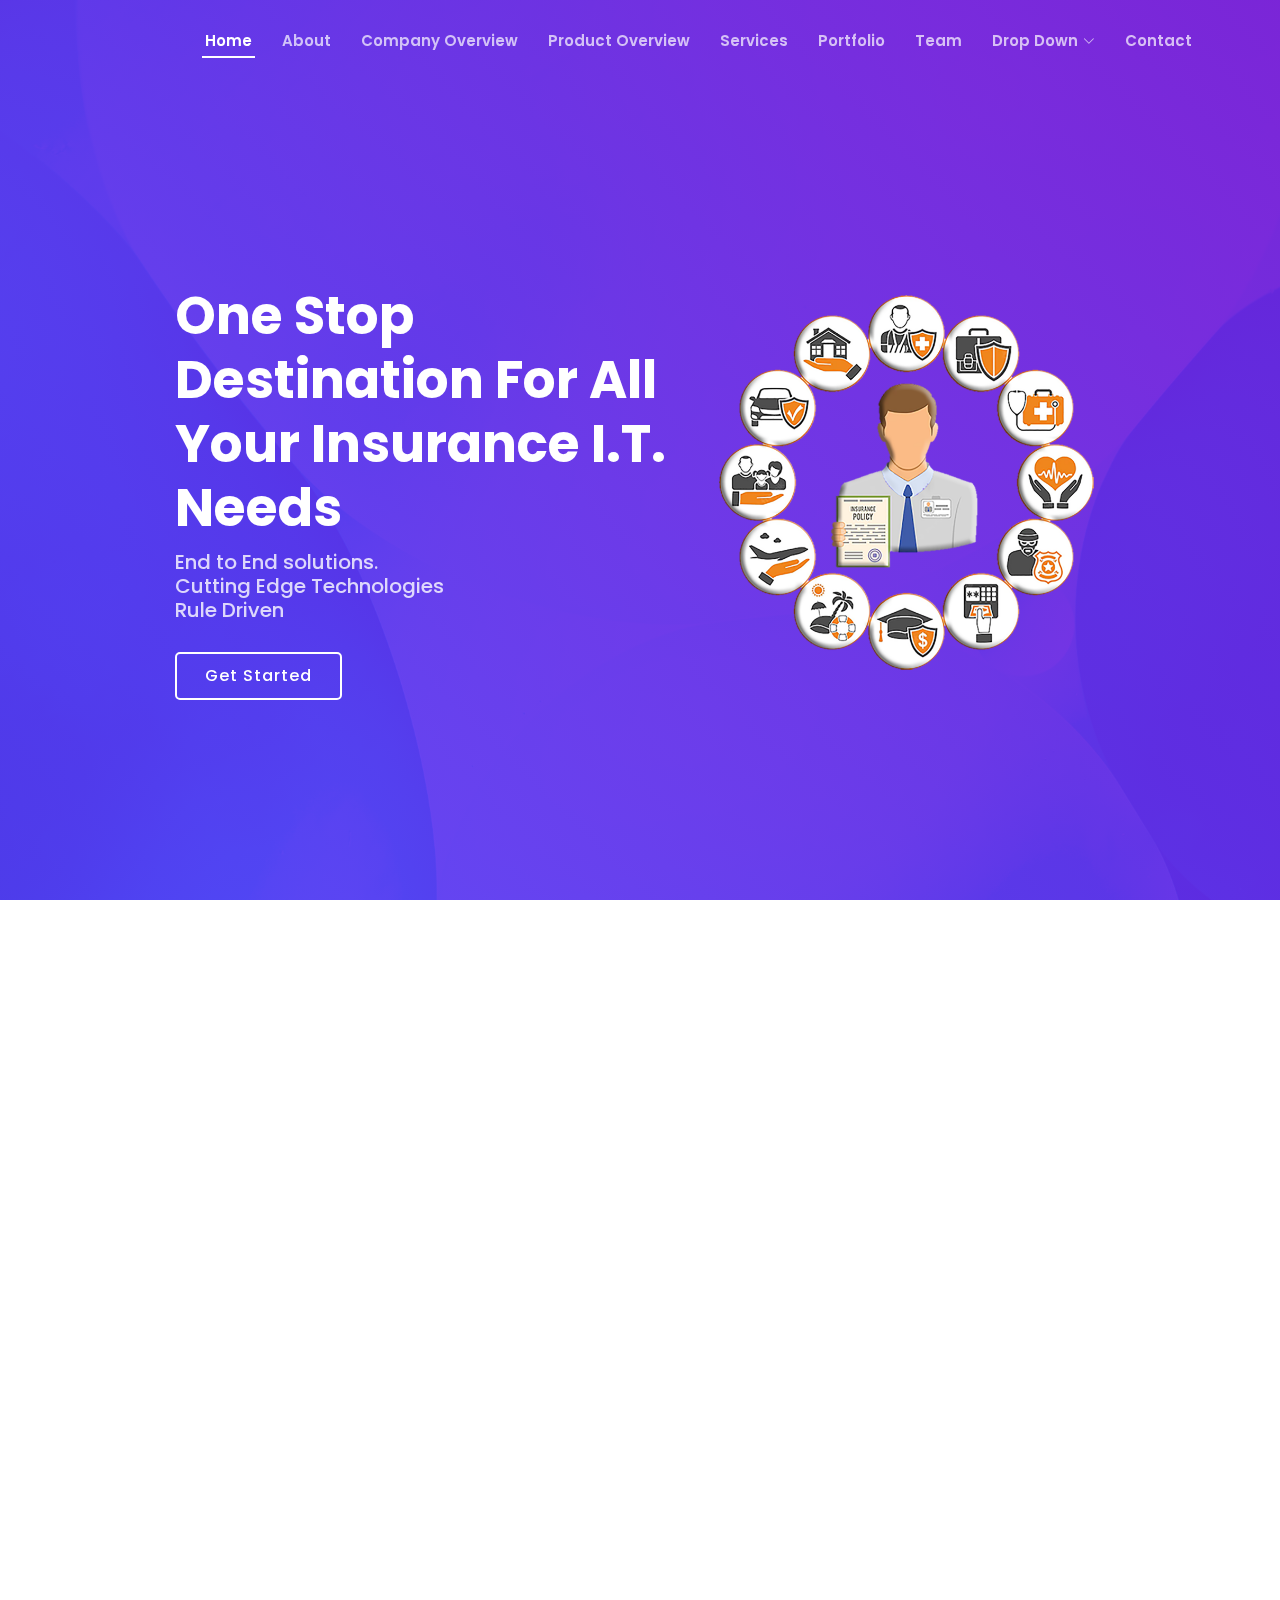
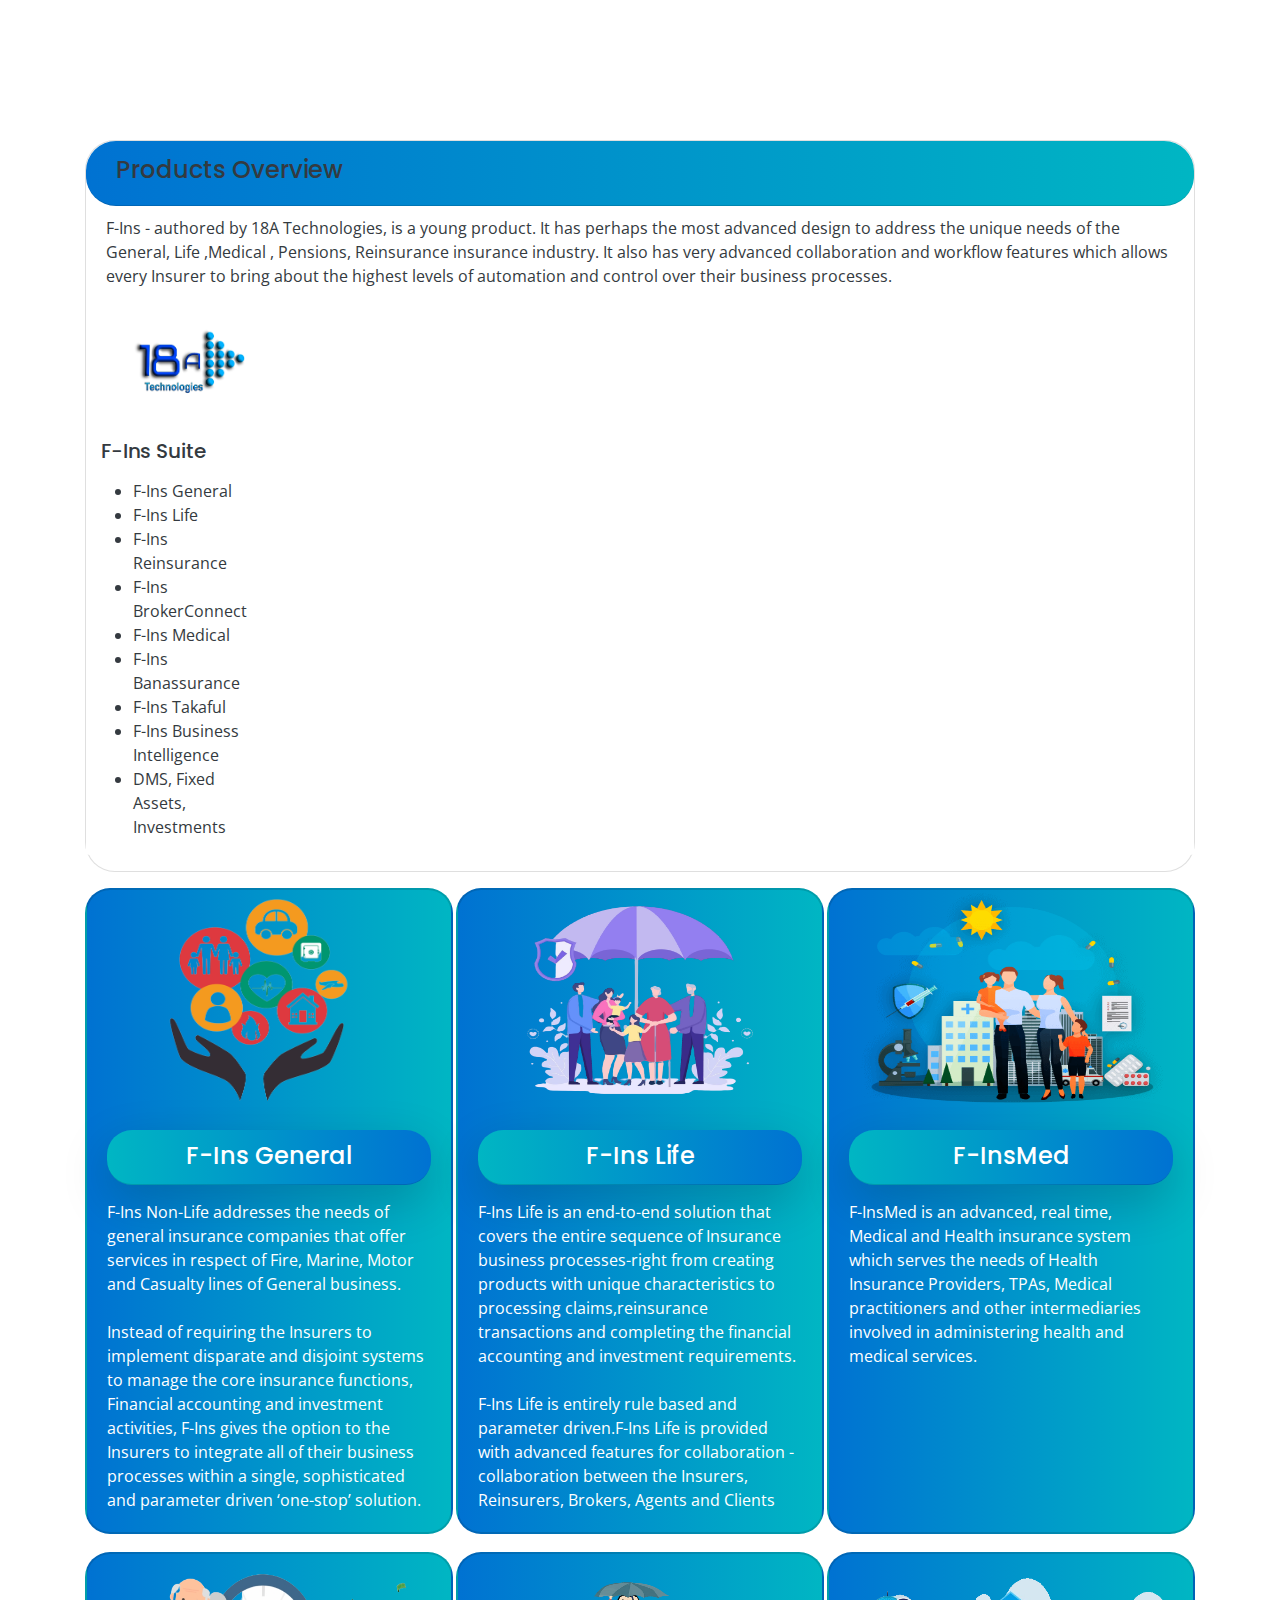
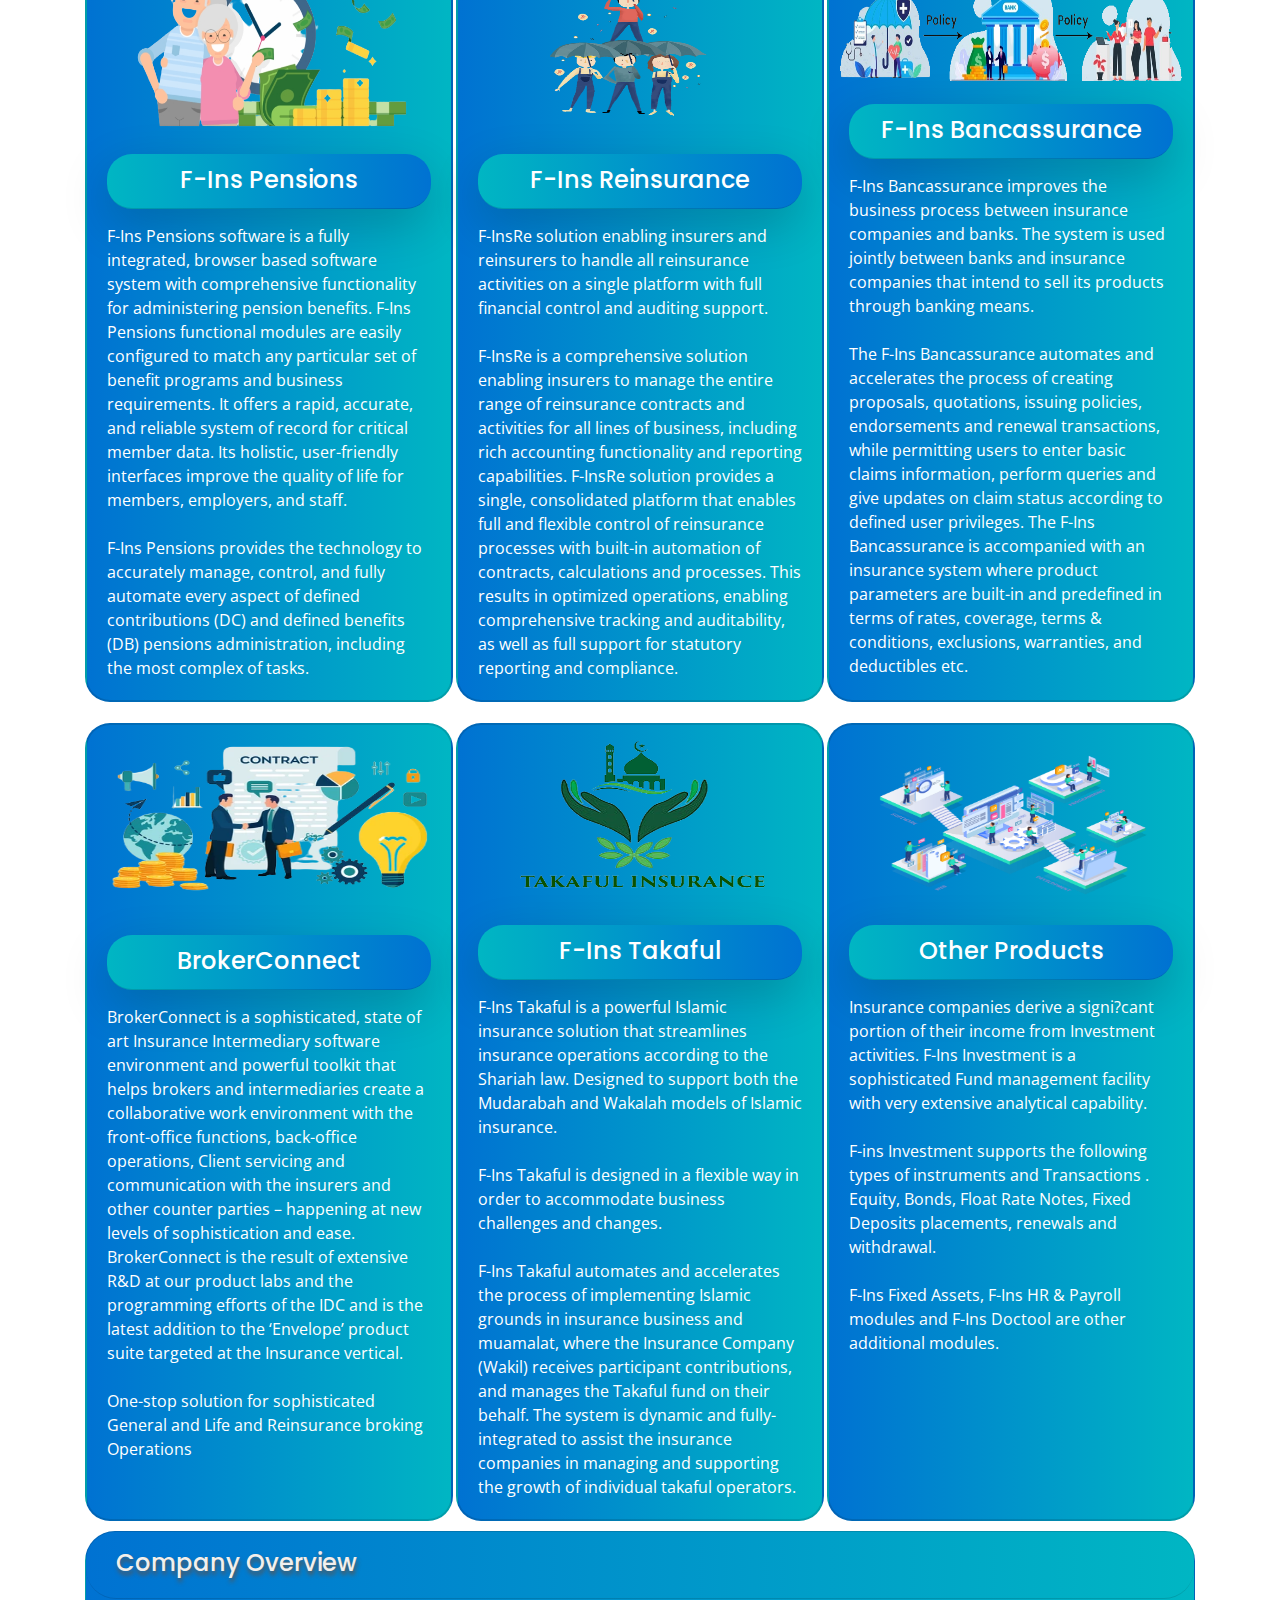
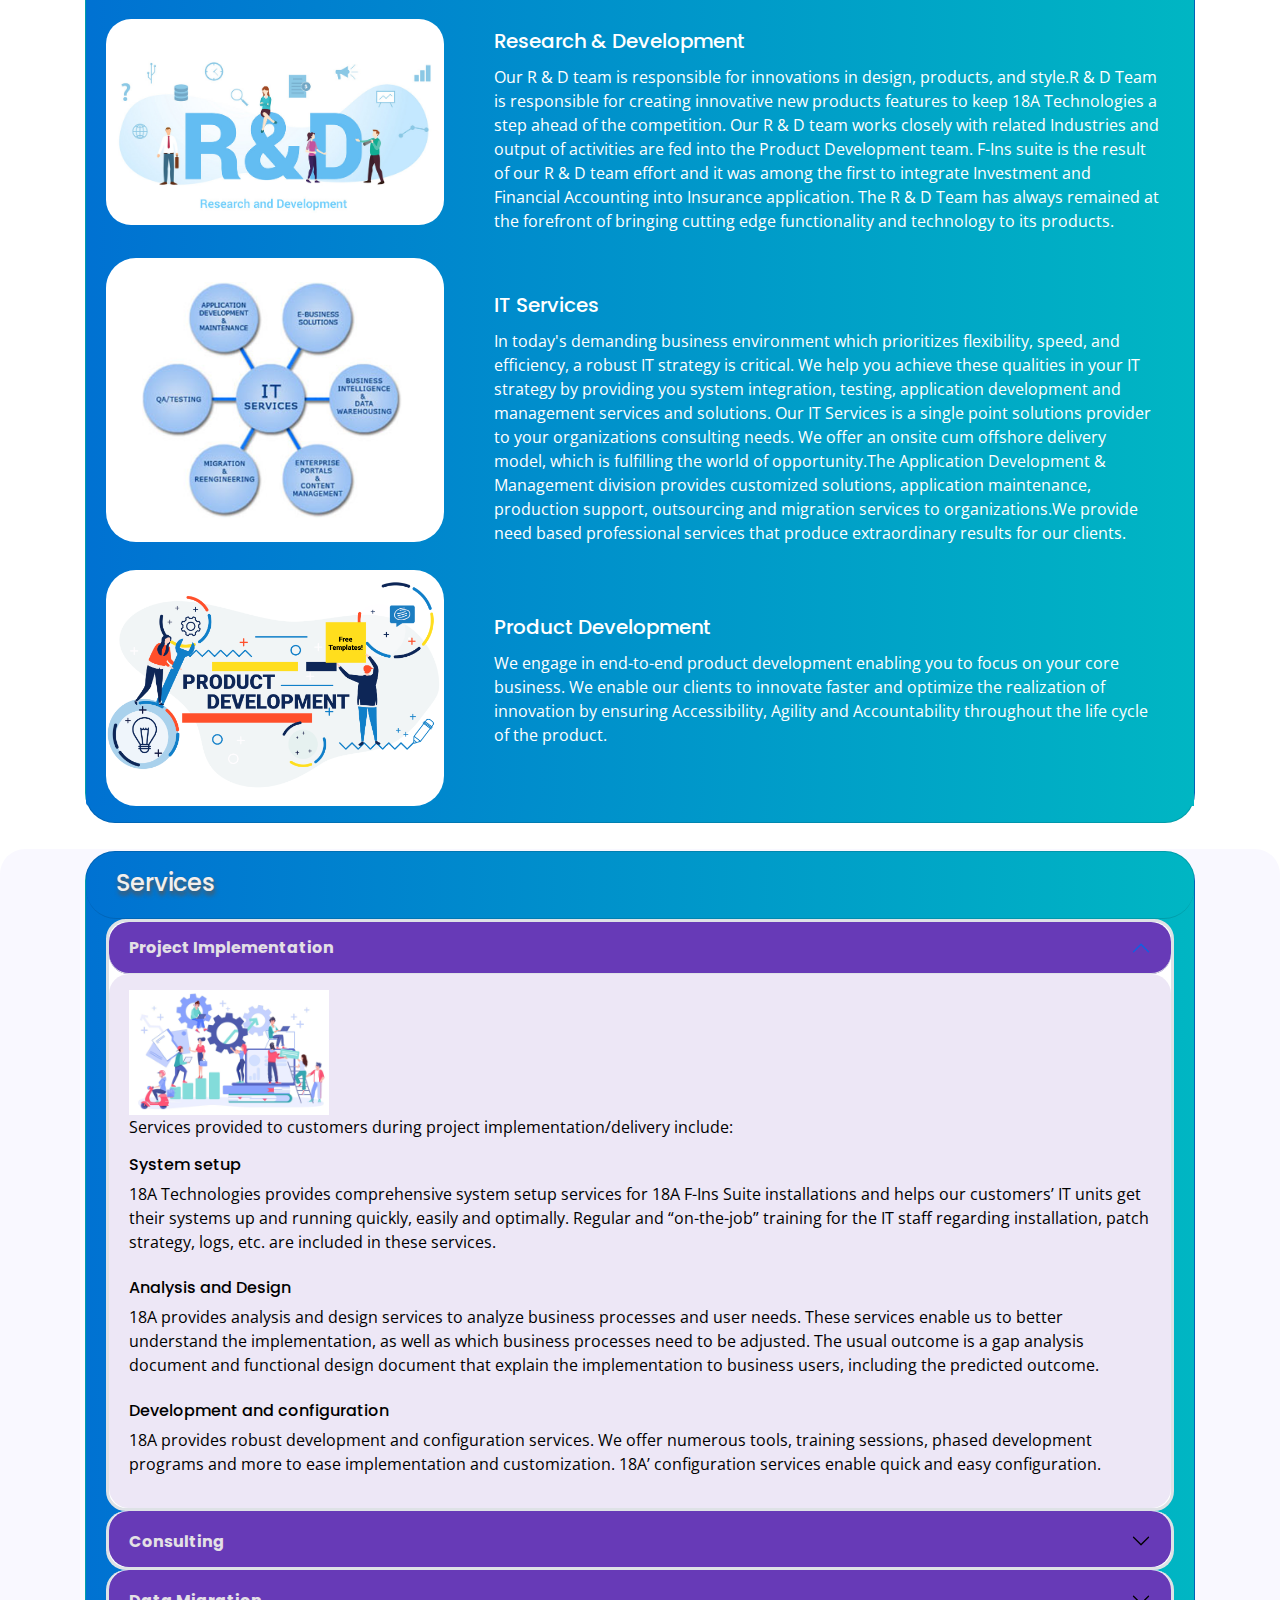
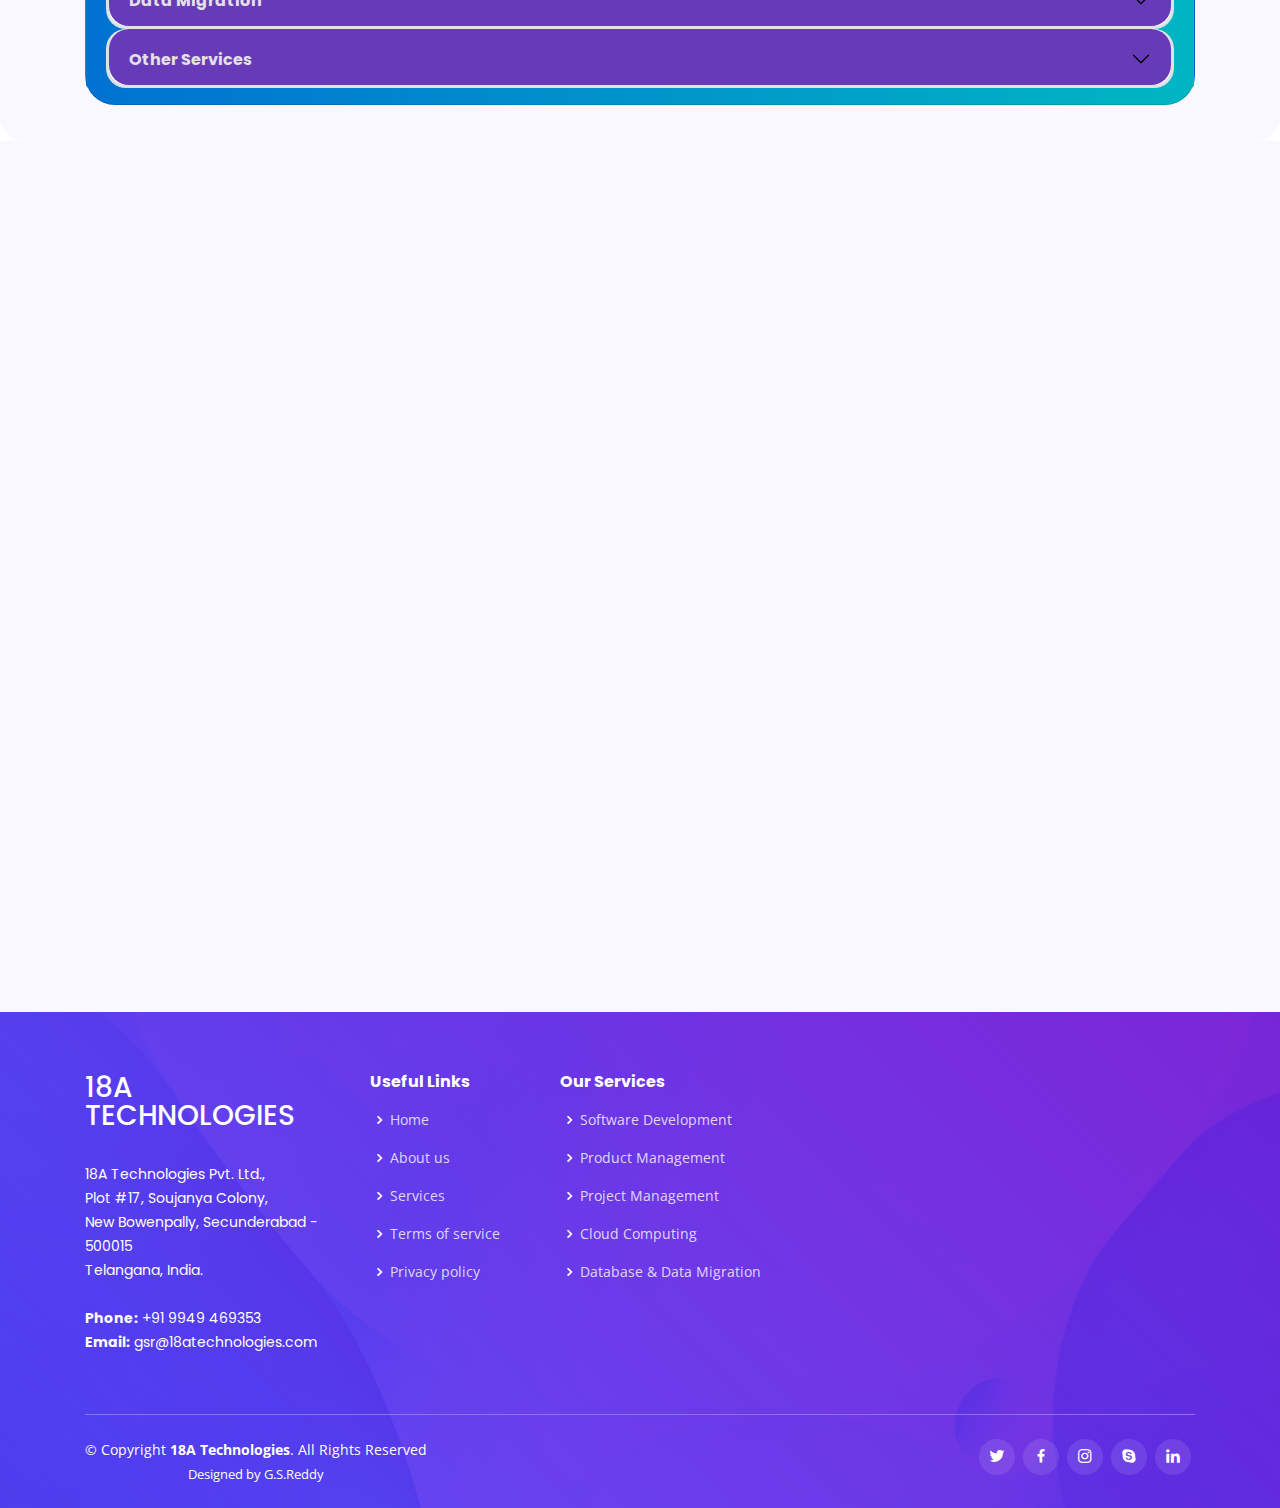
==== commit 561be482: "Update index.html" ====
--- a/18ATechnologies/index.html
+++ b/18ATechnologies/index.html
@@ -234,7 +234,7 @@
               
         <div class="card-group" ><!-- Card Group 3 -->
           <div class="card blue_gradient_background" style="border-radius: 25px;border-width: 2px;">
-            <img src="assets/img/BrokerConnect.png" style="border-radius: 25px; height: 190px; width: 100%; display: block;">
+            <img src="assets/img/brokerconnect.png" style="border-radius: 25px; height: 190px; width: 100%; display: block;">
             <div class="card-body">
             <div class="card-header text-white shadow-lg emphasize-dark lightblue_gradient_background" style="padding-bottom: 5px; border-radius: 25px; text-align:center;">
                   <h4>BrokerConnect</h4></div>
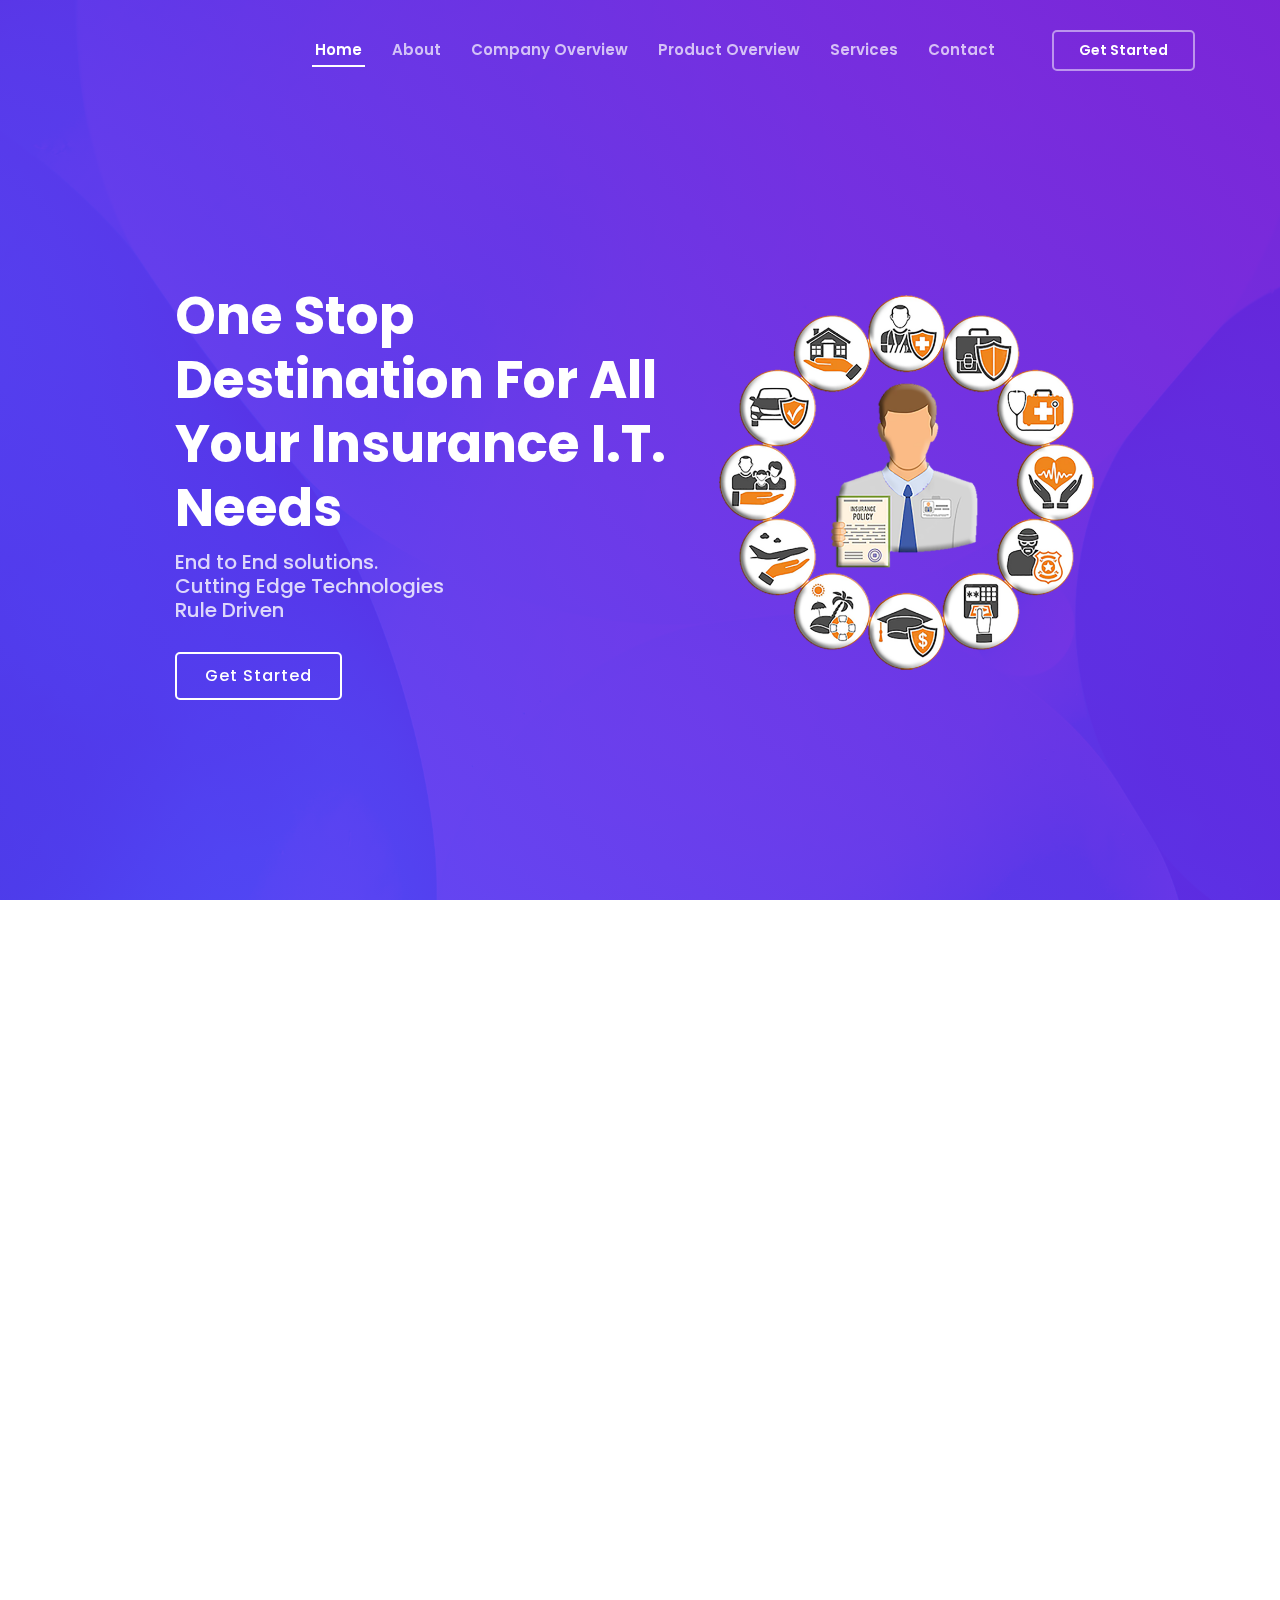
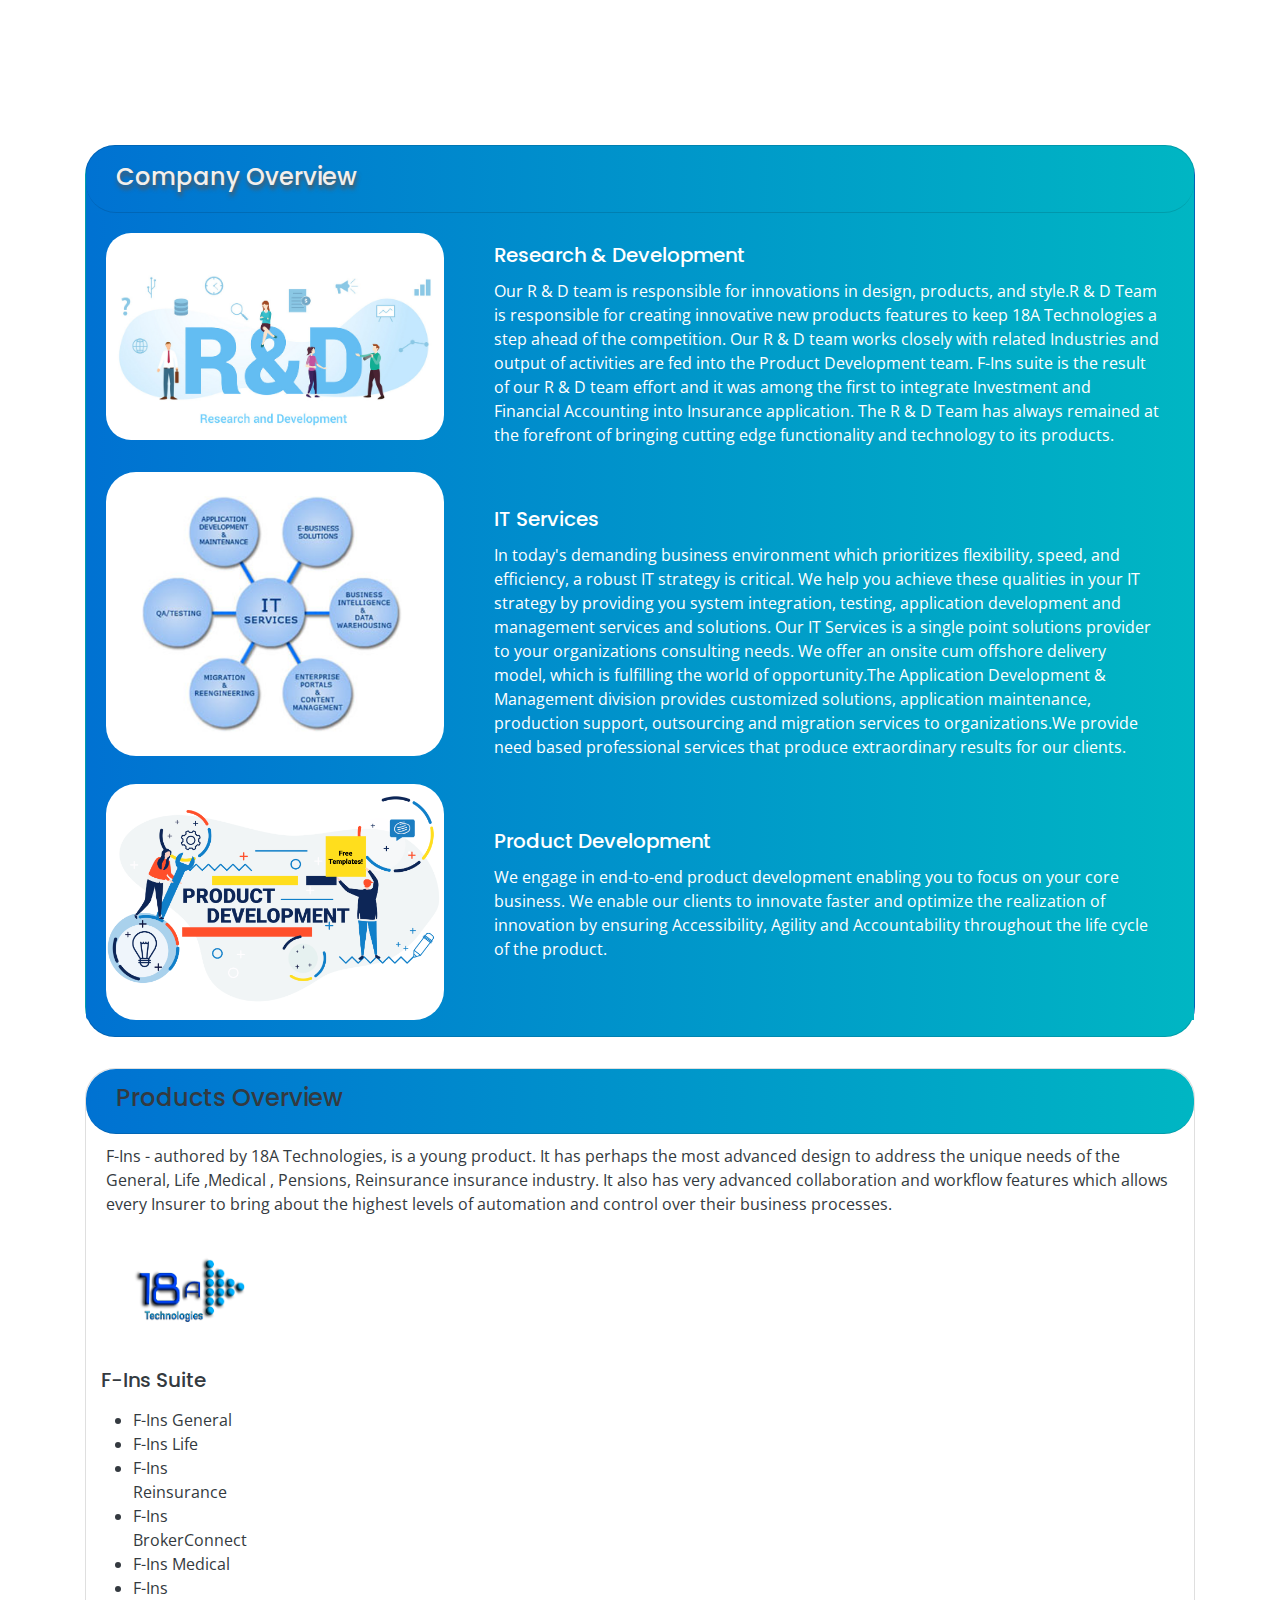
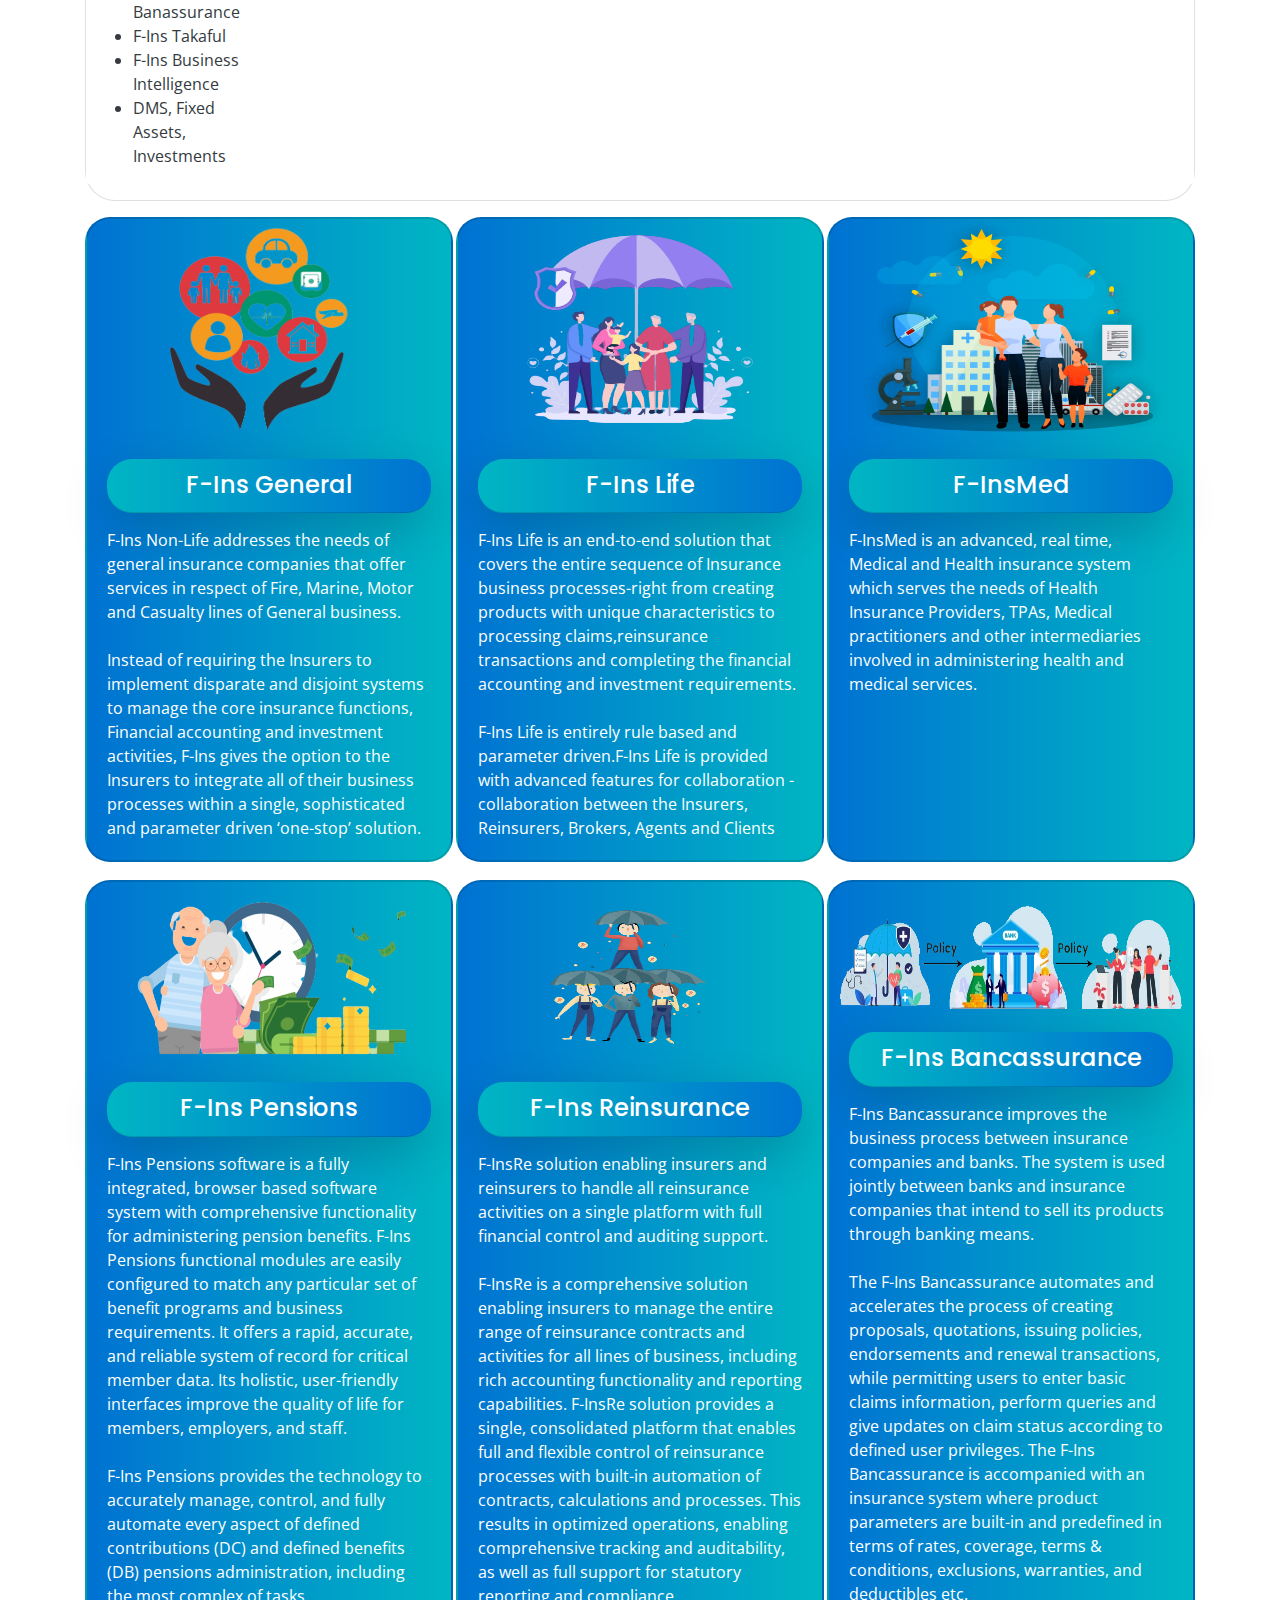
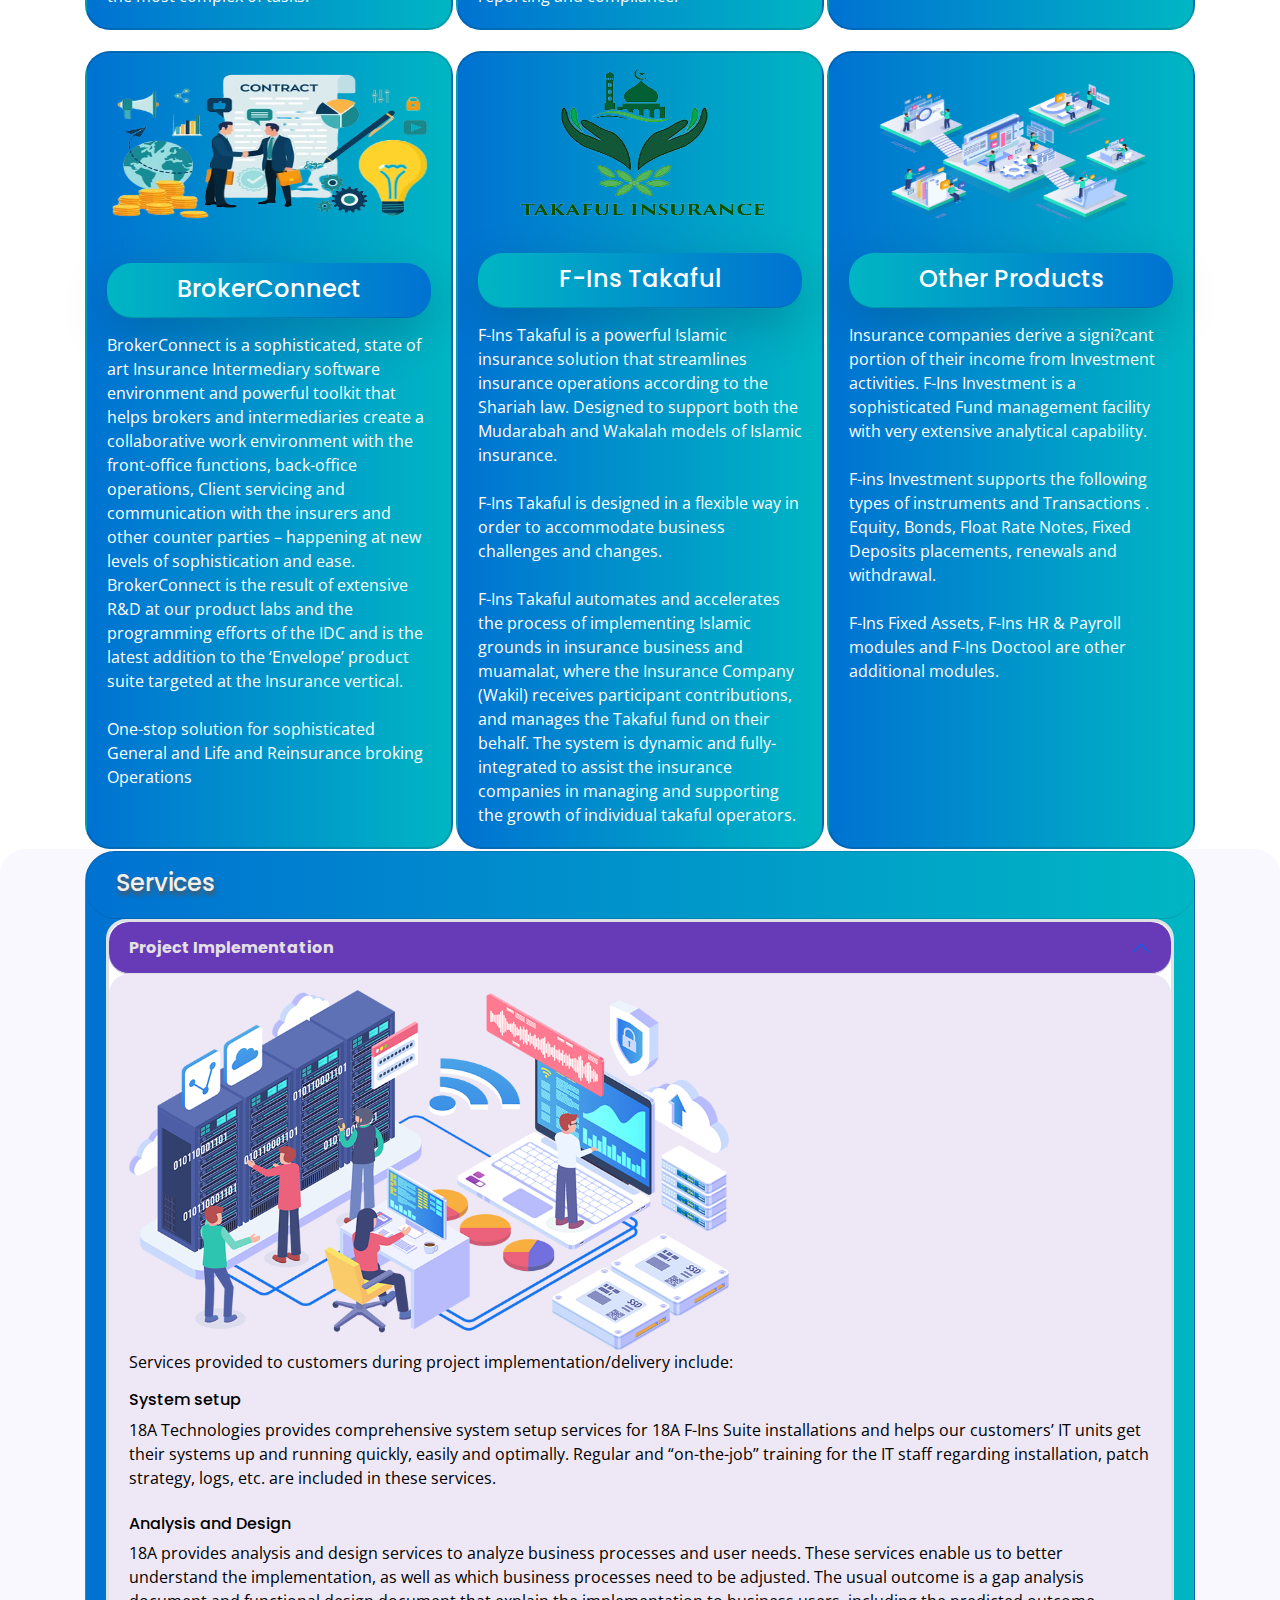
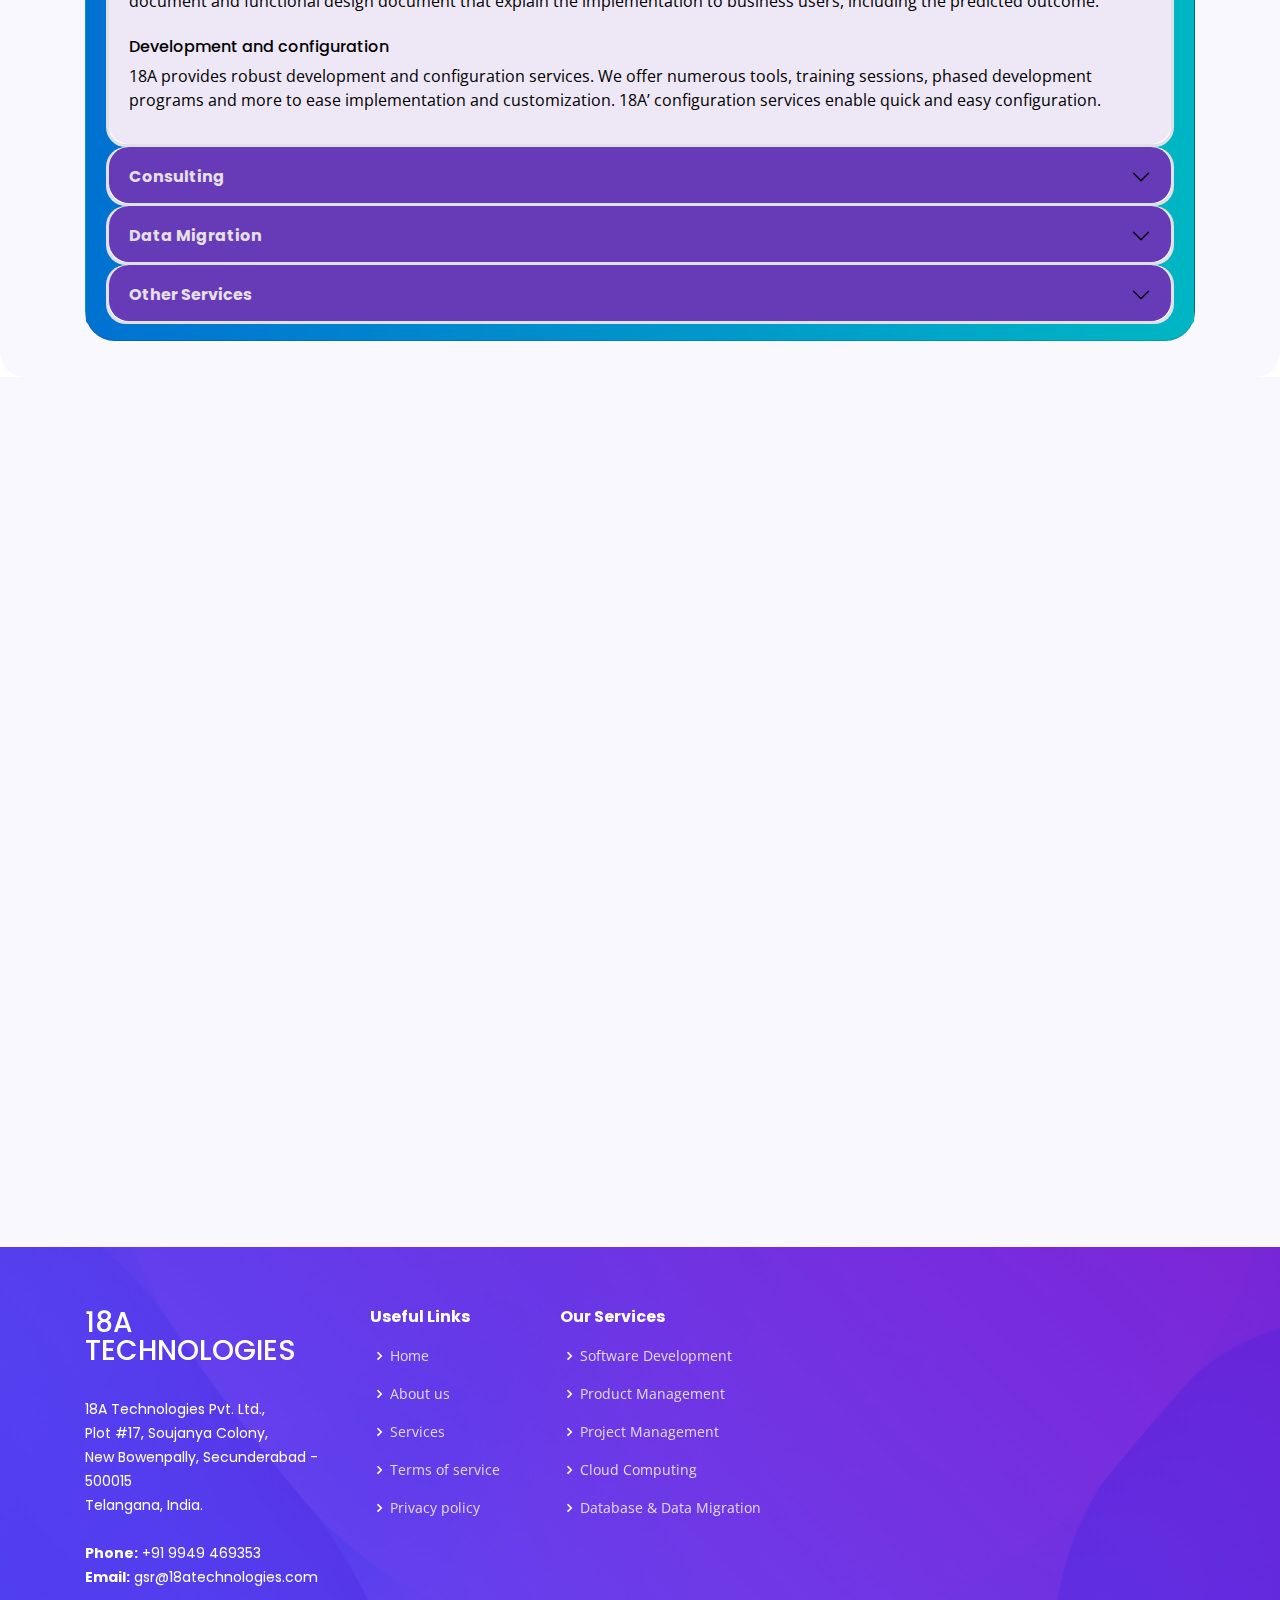
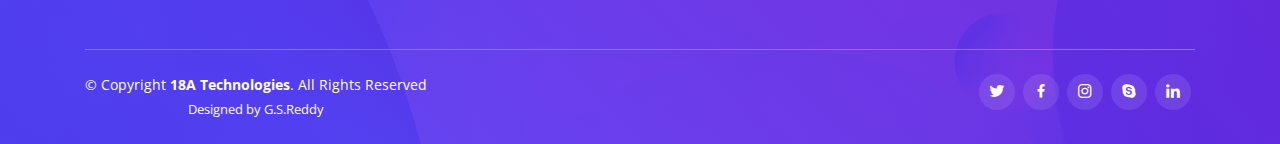
==== commit 88a18c80: "Added" ====
--- a/18ATechnologies/index.html
+++ b/18ATechnologies/index.html
@@ -42,7 +42,7 @@
           <li><a class="nav-link scrollto" href="#company">Company Overview</a></li>
           <li><a class="nav-link scrollto" href="#product">Product Overview</a></li>
           <li><a class="nav-link scrollto" href="#services">Services</a></li>
-          <li><a class="nav-link scrollto" href="#portfolio">Portfolio</a></li>
+          <!--li><a class="nav-link scrollto" href="#portfolio">Portfolio</a></li>
           <li><a class="nav-link scrollto" href="#team">Team</a></li>
           <li class="dropdown"><a href="#"><span>Drop Down</span> <i class="bi bi-chevron-down"></i></a>
             <ul>
@@ -60,9 +60,9 @@
               <li><a href="#">Drop Down 3</a></li>
               <li><a href="#">Drop Down 4</a></li>
             </ul>
-          </li>
+          </li-->
           <li><a class="nav-link scrollto" href="#contact">Contact</a></li>
-          <!-- li><a class="getstarted scrollto" href="#about">Get Started</a></li -->
+          <li><a class="getstarted scrollto" href="#about">Get Started</a></li>
         </ul>
         <i class="bi bi-list mobile-nav-toggle"></i>
       </nav><!-- .navbar -->
@@ -119,11 +119,68 @@
   </div>
 </section><!-- End About Section -->
 
+<!-- -------------------------------------------------- Company Overview Block Start ---------------------------------------------------- -->
+<section id="company" style="padding-top:10px;padding-bottom: 10px;border-radius:30px;">
+  <div class="container">
+    <div class="card text-white blue_gradient_background mb-3" style="padding-top:5px;max-width: 1000rem;border-radius:30px;">
+    <div class="card-header embossed" style="padding-left:30px; border-radius:30px; text-align:left;"><h4>Company Overview</h4></div>      
+    <div class="card blue_gradient_background mb-3" style="padding-left:20px; padding-right:15px; max-width: 1240px;border: 0px;">
+
+      <div class="row blue_gradient_background g-0">
+        <div class="col-md-4" style="padding-top:20px;">
+            <div>
+                <img src="assets/img/ResearchAndDevelopment.png" class="img-fluid" style="border-radius:25px;">
+            </div>
+        </div>
+        <div class="col-md-8" style="padding-top:10px;">
+          <div class="card-body">
+            <h5 class="card-title">Research & Development</h5>
+            <p class="card-text"><h7>Our R & D team is responsible for innovations in design, products, and style.R & D Team is responsible for creating innovative new products features to keep 18A Technologies a step ahead of the competition. Our R & D team works closely with related Industries and output of activities are fed into the Product Development team. F-Ins suite is the result of our R & D team effort and it was among the first to integrate Investment and Financial Accounting into Insurance application. The R & D Team has always remained at the forefront of bringing cutting edge functionality and technology to its products.</h7></p>
+            <!-- p class="card-text"><small class="text-muted">Last updated 3 mins ago</small></p -->
+          </div>
+        </div>
+      </div>
+
+      <div class="row blue_gradient_background g-0" style="padding-top: 5px;">
+        <div class="col-md-4">
+            <div>
+                <img src="assets/img/ites.png" class="img-fluid"  style="border-radius:30px;">
+            </div>
+        </div>
+        <div class="col-md-8">
+          <div class="card-body">
+            <h5 class="card-title" style="padding-top:15px;">IT Services</h5>
+            <p class="card-text"><h7>In today's demanding business environment which prioritizes flexibility, speed, and efficiency, a robust IT strategy is critical. We help you achieve these qualities in your IT strategy by providing you system integration, testing, application development and management services and solutions. Our IT Services is a single point solutions provider to your organizations consulting needs. We offer an onsite cum offshore delivery model, which is fulfilling the world of opportunity.The Application Development & Management division provides customized solutions, application maintenance, production support, outsourcing and migration services to organizations.We provide need based professional services that produce extraordinary results for our clients.</h7></p>
+            <!-- p class="card-text"><small class="text-muted">Last updated 3 mins ago</small></p -->
+          </div>
+        </div>
+      </div>
+        
+      <div class="row blue_gradient_background g-0" style="padding-top: 5px;">
+        <div class="col-md-4"> 
+            <div>
+                <img src="assets/img/productdevelopment.png" class="img-fluid"  style="border-radius:30px;">
+            </div>
+         </div>
+        <div class="col-md-8">
+          <div class="card-body">
+            <h5 class="card-title" style="padding-top:25px;">Product Development</h5>
+            <p class="card-text"><h7>We engage in end-to-end product development enabling you to focus on your core business. We enable our clients to innovate faster and optimize the realization of innovation by ensuring Accessibility, Agility and Accountability throughout the life cycle of the product.</h7></p>
+            <!-- p class="card-text"><small class="text-muted">Last updated 3 mins ago</small></p -->
+          </div>
+        </div>
+      </div>
+        
+    </div>    
+    </div>
+  </div>
+</section>   
+<!-- --------------------------------------------------- Company Overview Block End -------------------------------------------------- -->
 
 <main id="main">
 
 <!-- -------------------------------------------------- Product Video Block Start ---------------------------------------------------- -->
-<section id="company" style="padding-top:5px;padding-bottom: 0px;border-radius:30px;">
+<section id="product" style="padding-top:5px;padding-bottom: 0px;border-radius:30px;">
   <div class="container"> <!-- Change this to adjust as per Device Screen container-fluid-->
     <div class="card text-dark mb-3" style="max-width: 1000rem;border-radius:30px;">
     <div class="card-header blue_gradient_background text-dark" style="padding-left:30px;padding-top: 15px; border-radius:30px; text-align:left;"><h4>Products Overview</h4></div>      
@@ -268,74 +325,6 @@
 
 </section>
 <!-- --------------------------------------------------- Product Video Block End -------------------------------------------------- -->
-<!-- --------------------------------------------------- Test Block Start -------------------------------------------------- -->
-
-
-<!-- --------------------------------------------------- Test Block End -------------------------------------------------- -->
-
-
-<!-- -------------------------------------------------- Company Overview Block Start ---------------------------------------------------- -->
-<section id="company" style="padding-top:10px;padding-bottom: 10px;border-radius:30px;">
-  <div class="container">
-    <div class="card text-white blue_gradient_background mb-3" style="padding-top:5px;max-width: 1000rem;border-radius:30px;">
-    <div class="card-header embossed" style="padding-left:30px; border-radius:30px; text-align:left;"><h4>Company Overview</h4></div>      
-    <div class="card blue_gradient_background mb-3" style="padding-left:20px; padding-right:15px; max-width: 1240px;border: 0px;">
-
-      <div class="row blue_gradient_background g-0">
-        <div class="col-md-4" style="padding-top:20px;">
-            <div>
-                <img src="assets/img/ResearchAndDevelopment.png" class="img-fluid" style="border-radius:25px;">
-            </div>
-        </div>
-        <div class="col-md-8" style="padding-top:10px;">
-          <div class="card-body">
-            <h5 class="card-title">Research & Development</h5>
-            <p class="card-text"><h7>Our R & D team is responsible for innovations in design, products, and style.R & D Team is responsible for creating innovative new products features to keep 18A Technologies a step ahead of the competition. Our R & D team works closely with related Industries and output of activities are fed into the Product Development team. F-Ins suite is the result of our R & D team effort and it was among the first to integrate Investment and Financial Accounting into Insurance application. The R & D Team has always remained at the forefront of bringing cutting edge functionality and technology to its products.</h7></p>
-            <!-- p class="card-text"><small class="text-muted">Last updated 3 mins ago</small></p -->
-          </div>
-        </div>
-      </div>
-
-      <div class="row blue_gradient_background g-0" style="padding-top: 5px;">
-        <div class="col-md-4">
-            <div>
-                <img src="assets/img/ites.png" class="img-fluid"  style="border-radius:30px;">
-            </div>
-        </div>
-        <div class="col-md-8">
-          <div class="card-body">
-            <h5 class="card-title" style="padding-top:15px;">IT Services</h5>
-            <p class="card-text"><h7>In today's demanding business environment which prioritizes flexibility, speed, and efficiency, a robust IT strategy is critical. We help you achieve these qualities in your IT strategy by providing you system integration, testing, application development and management services and solutions. Our IT Services is a single point solutions provider to your organizations consulting needs. We offer an onsite cum offshore delivery model, which is fulfilling the world of opportunity.The Application Development & Management division provides customized solutions, application maintenance, production support, outsourcing and migration services to organizations.We provide need based professional services that produce extraordinary results for our clients.</h7></p>
-            <!-- p class="card-text"><small class="text-muted">Last updated 3 mins ago</small></p -->
-          </div>
-        </div>
-      </div>
-        
-      <div class="row blue_gradient_background g-0" style="padding-top: 5px;">
-        <div class="col-md-4"> 
-            <div>
-                <img src="assets/img/productdevelopment.png" class="img-fluid"  style="border-radius:30px;">
-            </div>
-         </div>
-        <div class="col-md-8">
-          <div class="card-body">
-            <h5 class="card-title" style="padding-top:25px;">Product Development</h5>
-            <p class="card-text"><h7>We engage in end-to-end product development enabling you to focus on your core business. We enable our clients to innovate faster and optimize the realization of innovation by ensuring Accessibility, Agility and Accountability throughout the life cycle of the product.</h7></p>
-            <!-- p class="card-text"><small class="text-muted">Last updated 3 mins ago</small></p -->
-          </div>
-        </div>
-      </div>
-        
-    </div>    
-    </div>
-  </div>
-</section>   
-<!-- --------------------------------------------------- Company Overview Block End -------------------------------------------------- -->
-
-<!-- --------------------------------------------------- Test Block Start ------------------------------------------------------------ -->
-
-<!-- --------------------------------------------------- Test Block End -------------------------------------------------------------- -->
-    
     
 <!-------------------------------------------------- Services Start ----------------------------------------------------------------->
 <section id="services" style="padding-top:2px;padding-bottom: 20px; border-radius:25px;" class="services section-bg">
@@ -353,7 +342,7 @@
                     <div id="collapseProjectImpl" class="accordion-collapse collapse show" aria-labelledby="headingOne" 
                          data-bs-parent="#accordionExample">
                           <div class="accordion-body text-black" style="background-color:#EDE7F6;border-radius:20px;">
-                            <img src="assets/img/projimpl.jpg" class="img-fluid " alt="" style="width: 200px;" class="w-30"><br>  
+                            <img src="assets/img/projectimplementation.png" class="img-fluid " alt="" style="width: 600px;" class="w-30"><br>  
                               <p>Services provided to customers during project implementation/delivery include:<br>
                                     <h6>System setup</h6><h7>18A Technologies provides comprehensive system setup services for 18A F-Ins Suite installations and helps our customers’ IT units get their systems up and running quickly, easily and optimally. Regular and “on-the-job” training for the IT staff regarding installation, patch strategy, logs, etc. are included in these services.</h7><br><br>
                                     <h6>Analysis and Design</h6><h7>18A provides analysis and design services to analyze business processes and user needs. These services enable us to better understand the implementation, as well as which business processes need to be adjusted. The usual outcome is a gap analysis document and functional design document that explain the implementation to business users, including the predicted outcome.</h7><br><br>
@@ -368,7 +357,7 @@
                 <div id="collapseConsulting" class="accordion-collapse collapse" aria-labelledby="headingTwo" 
                      data-bs-parent="#accordionExample">
                         <div class="accordion-body" style="background-color:#EDE7F6;border-radius:20px;">
-                            <img src="assets/img/techconsulting.jpg" class="img-fluid" alt="" style="width: 200px;" class="w-30"><br><br> 
+                            <img src="assets/img/techconsulting.png" class="img-fluid" alt="" style="align-content: center; width: 600px;" class="w-30"><br><br> 
                             <strong>18A consulting services include</strong><br><br>
                               <p><strong>Performance evaluation monitoring and tuning</strong><br>18A provides a detailed capacity plan according to the client’s needs, including recommended hardware and deployment options, before going live. A performance review performed onsite includes all components of the system, such as server specs, database tuning, operational issues and end user response time. Hardware and software configuration changes are recommended to customers during this process.<br><br>
                               <strong>Develop a set of KPIs and measurements</strong><br>18A helps our customers formulate key performance indicators (KPIs) and appropriate measurements.<br><br>
@@ -408,7 +397,8 @@
                   <div id="collapseOtherServices" class="accordion-collapse collapse" aria-labelledby="headingFour" 
                        data-bs-parent="#accordionExample">
                       <div class="accordion-body" style="background-color:#EDE7F6;border-radius:20px;">
-                       <strong>18A Other Services Include:</strong>
+                    <img src="assets/img/OtherServicesbg.png" class="img-fluid" alt="" style="width: 700px;border-radius:20px;" class="w-30"><br><br>
+                          <strong>18A Other Services Include:</strong>
                            <div class="bd-example">
                                 <ul>
                                   <li>RFP Management</li>
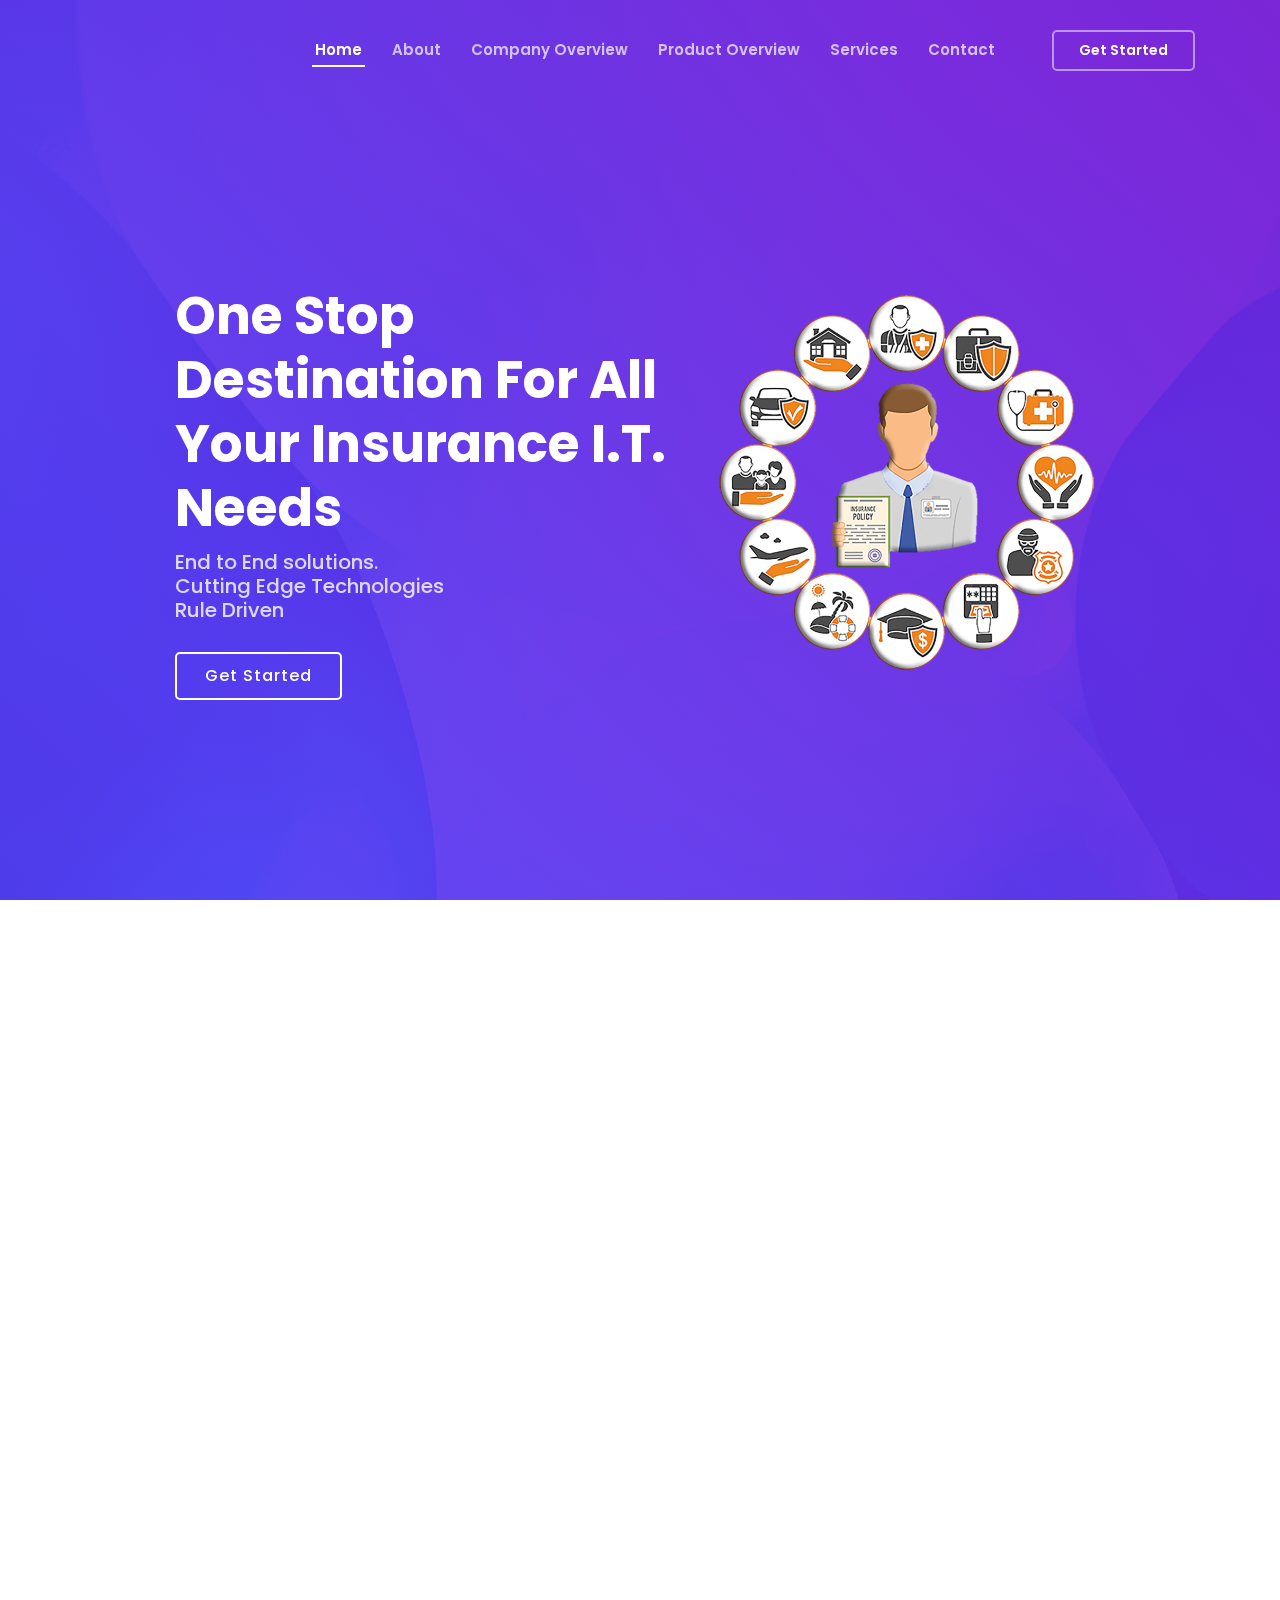
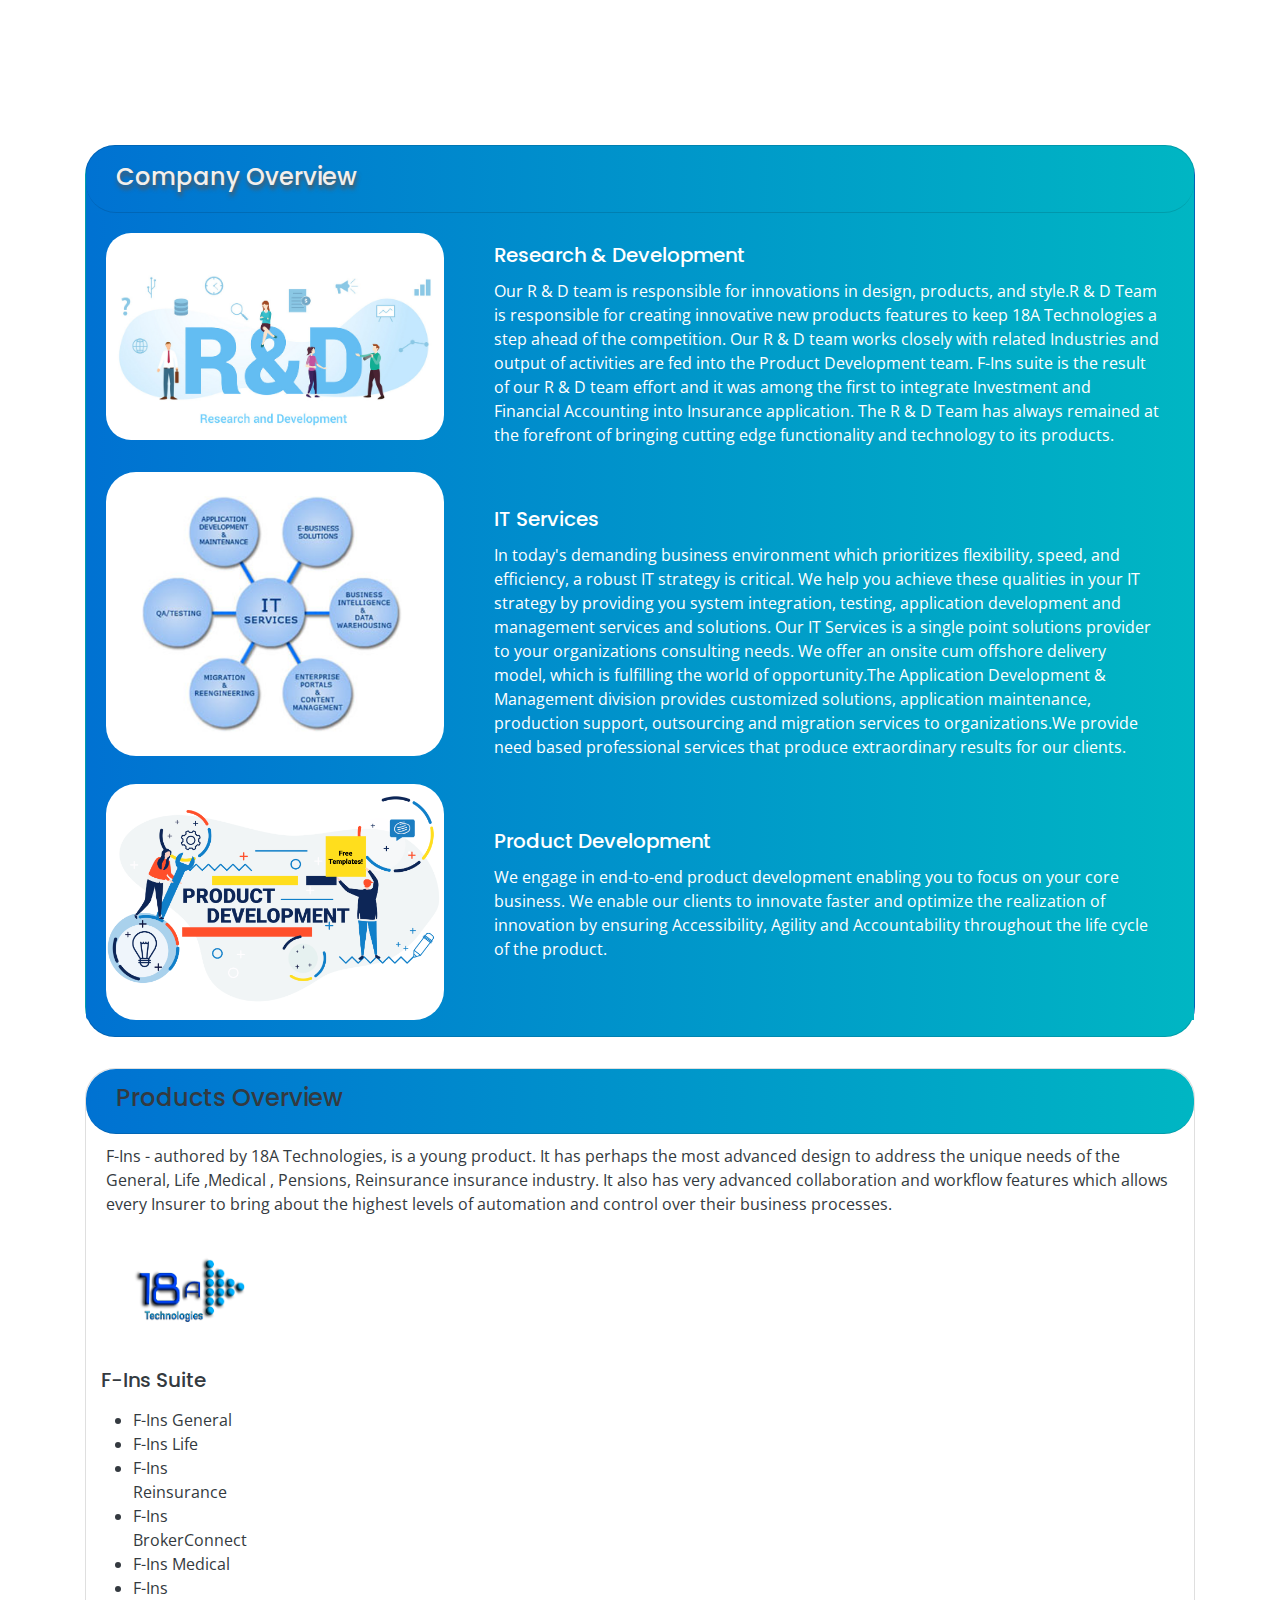
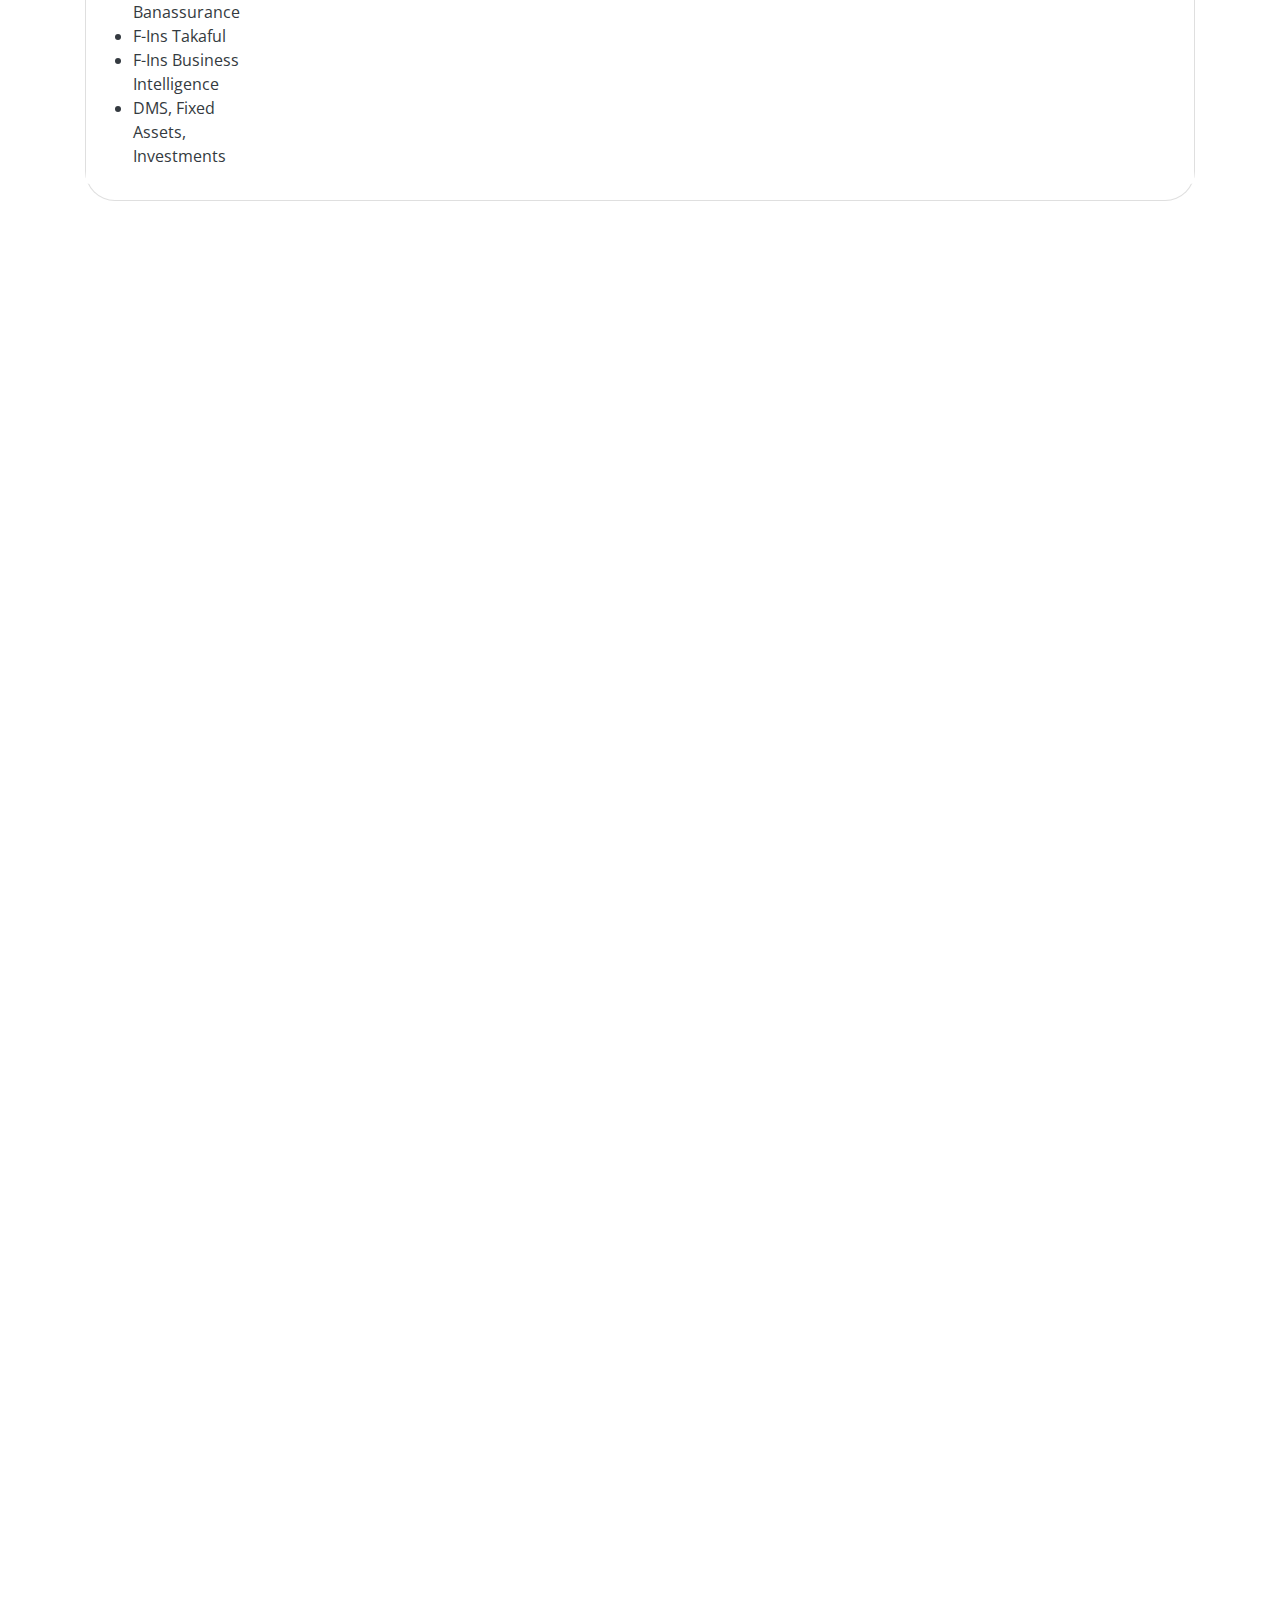
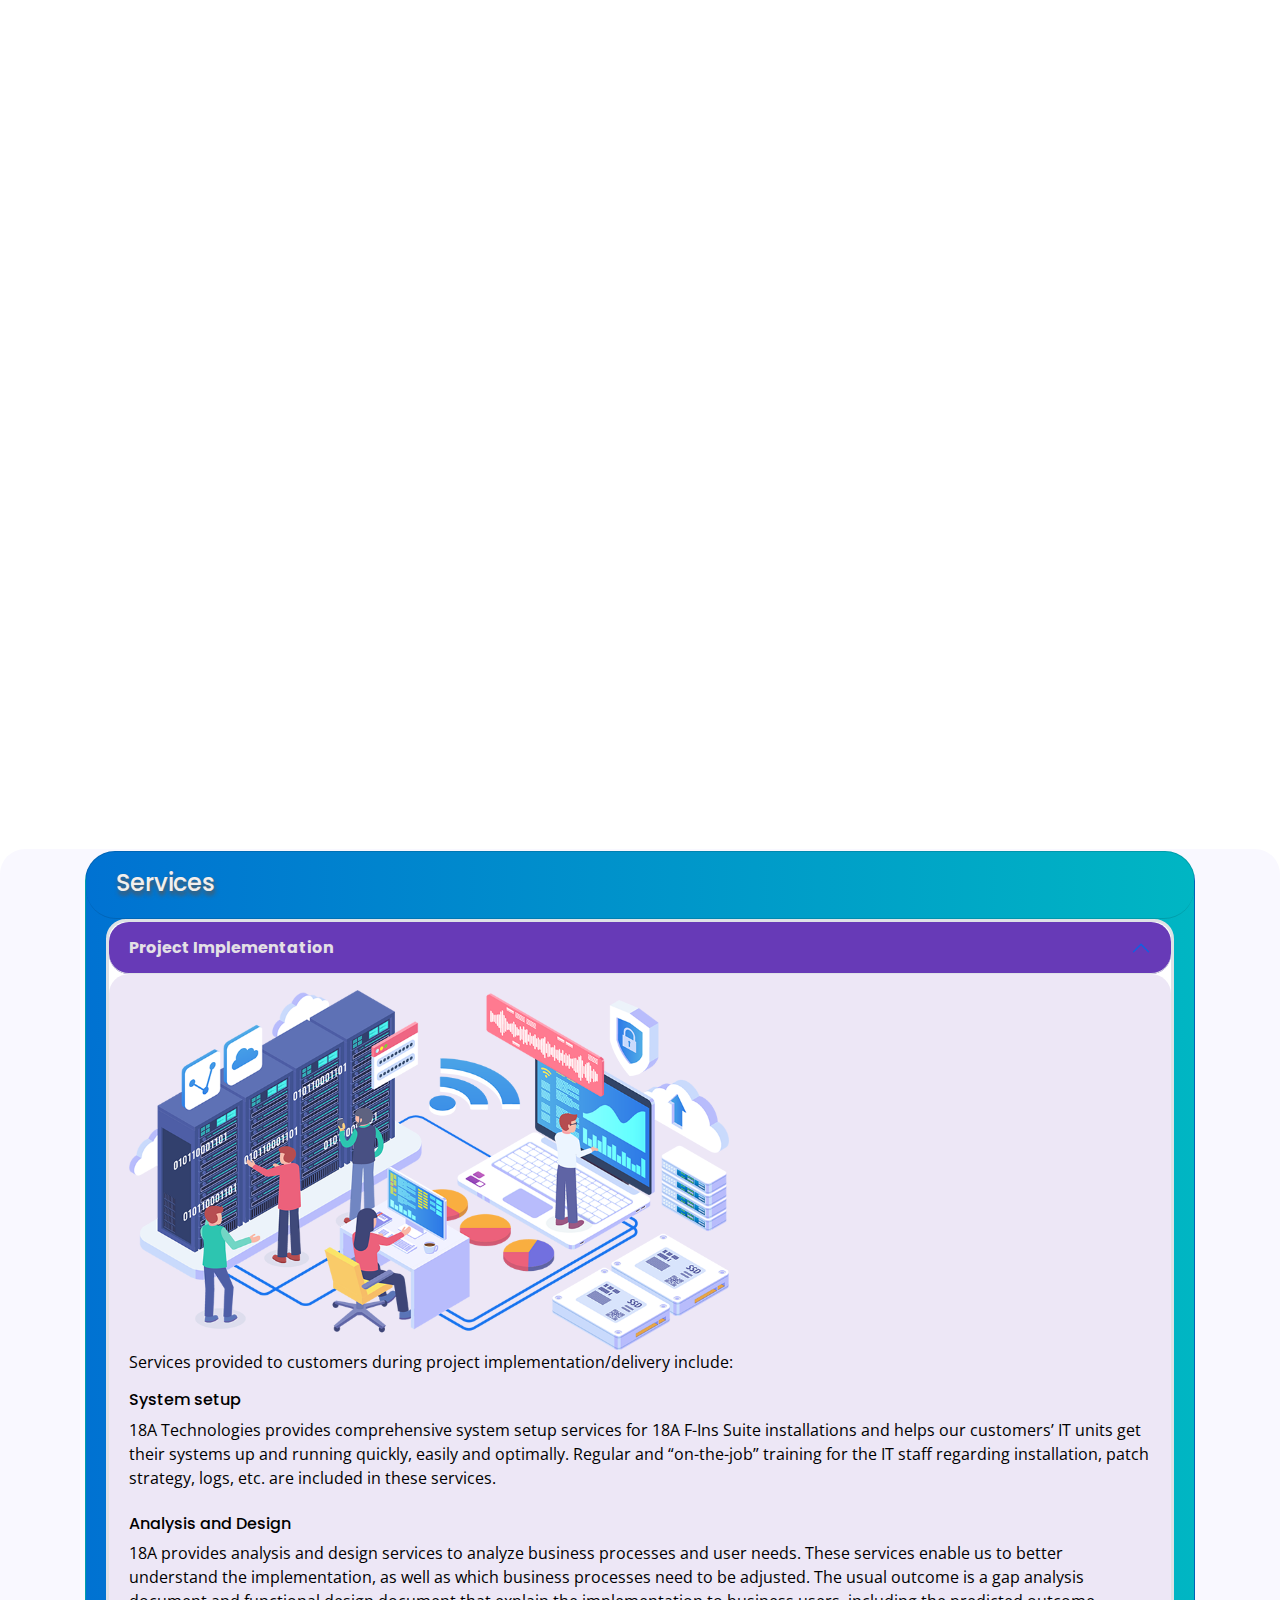
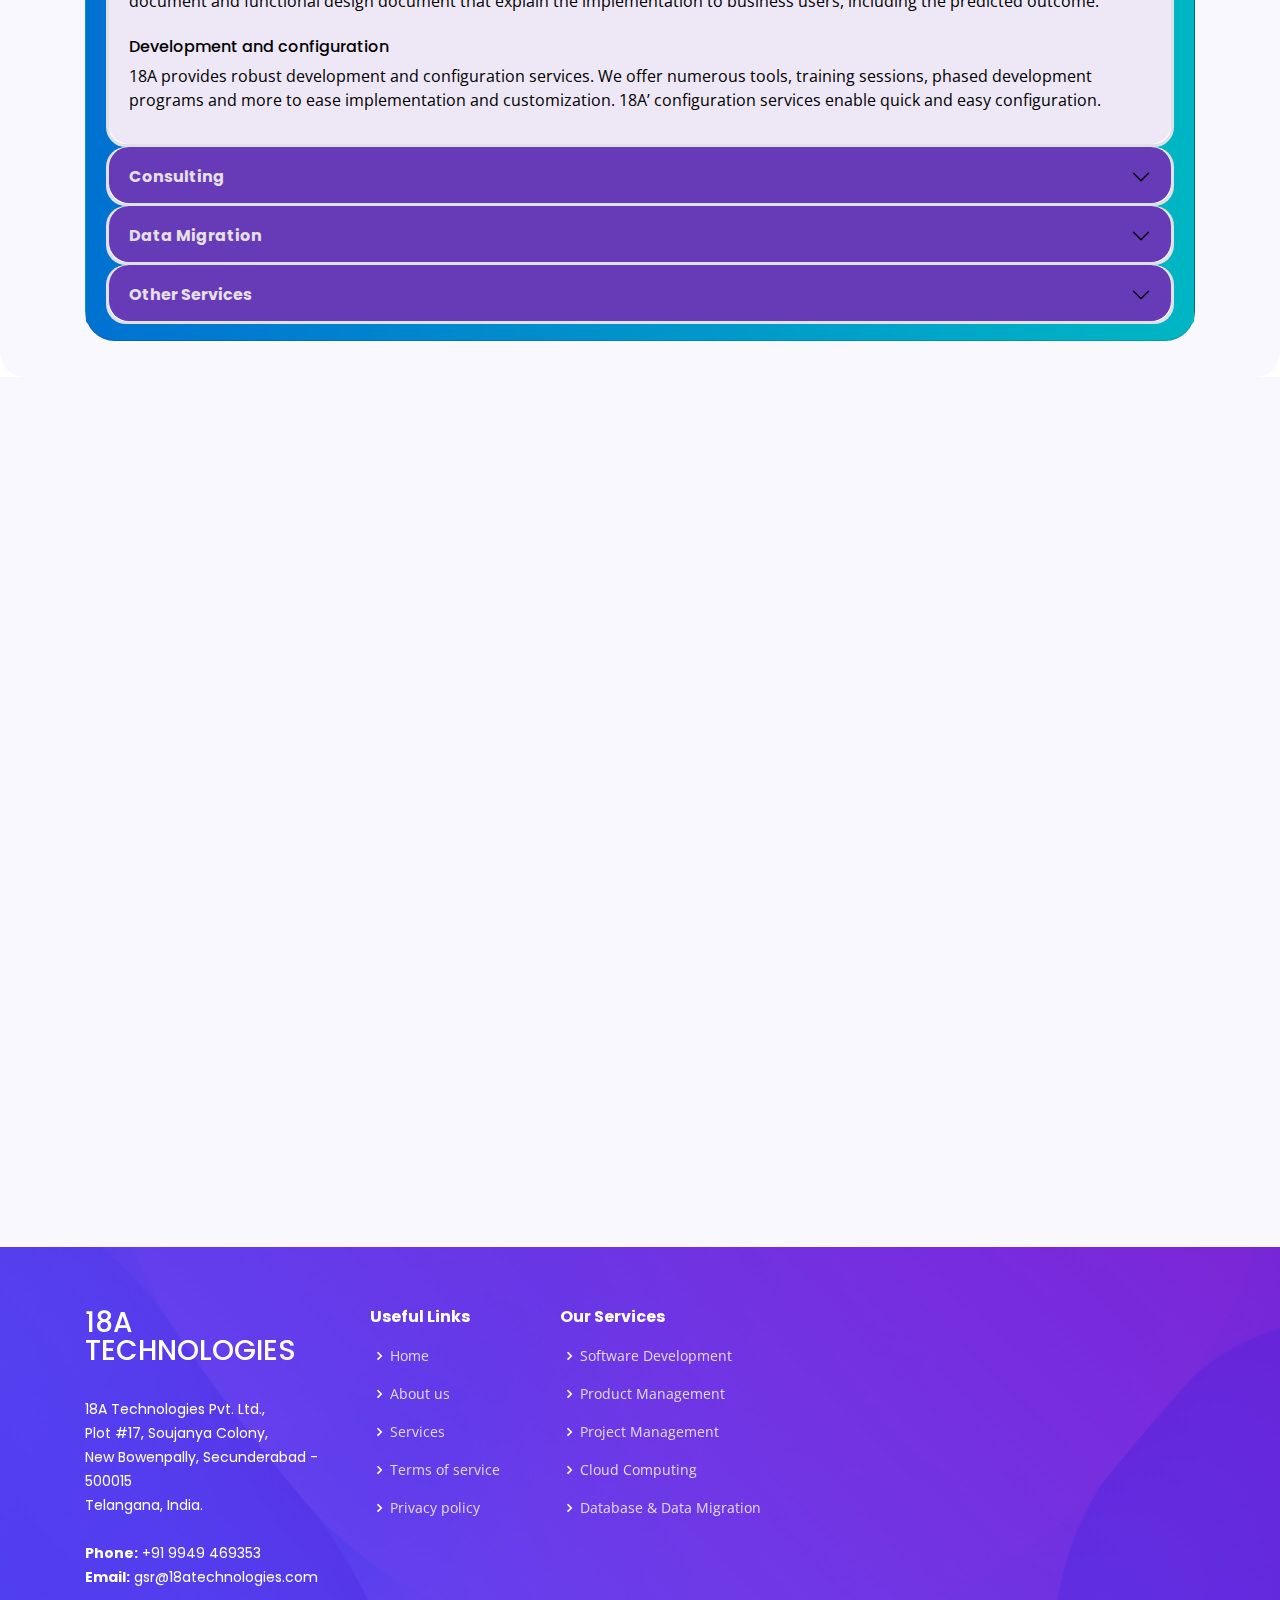
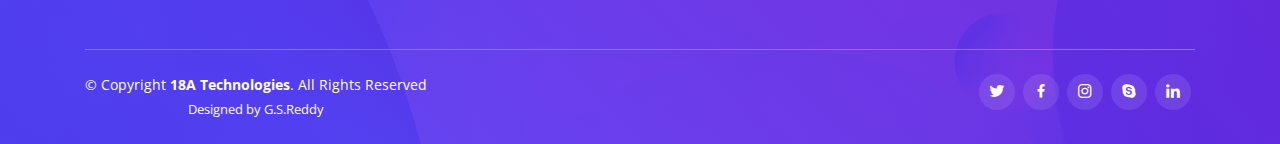
==== commit d859b15b: "Modified" ====
--- a/18ATechnologies/index.html
+++ b/18ATechnologies/index.html
@@ -185,7 +185,7 @@
     <div class="card text-dark mb-3" style="max-width: 1000rem;border-radius:30px;">
     <div class="card-header blue_gradient_background text-dark" style="padding-left:30px;padding-top: 15px; border-radius:30px; text-align:left;"><h4>Products Overview</h4></div>      
     <!-- div class="card blue_gradient_background mb-3" style="max-width: 1240px;border: 0px;padding-bottom: 0px;"-->
-    <div class="card mb-3" style="max-width: 1240px;border: 0px;padding-bottom: 0px;padding-left: 10px;padding-right: 10px;">
+    <div class="card mb-3 " style="max-width: 1240px;border: 0px;padding-bottom: 0px;padding-left: 10px;padding-right: 10px;">
       <p class="card-text" style="padding-left: 10px; padding-right:10px;padding-top: 10px;">F-Ins - authored by 18A Technologies, is a young  product. It has perhaps the most advanced design to address the unique needs of the General, Life ,Medical , Pensions, Reinsurance insurance industry.  It also has very advanced collaboration and workflow features which allows every Insurer to bring about the highest levels of automation and control over their business processes.</p>
 
       <div class="row g-0"  style="border-radius: 40px;">
@@ -220,10 +220,9 @@
     </div> 
     </div>
 
-    
     <div class="d-flex" style="max-width: 1240px;"> <!-- Card Group Section Start -->
         <div class="card-group" style="border-radius: 25px;"><!-- Card Group 1 -->
-          <div class="card blue_gradient_background" style="border-radius: 25px;border-width: 2px;">
+          <div class="card blue_gradient_background" data-aos="zoom-in" data-aos-delay="100" style="border-radius: 25px;border-width: 2px;">
             <img src="assets/img/general-insurance.png" style="padding-left: 70px; border-radius: 25px;height: 220px; width: 75%;">
             <div class="card-body">
               <!-- h5 class="card-title">F-Ins General</h5 -->
@@ -234,7 +233,7 @@
             </div>
           </div>
           <p style="padding-left: 3px"></p>
-          <div class="card blue_gradient_background" style="border-radius: 25px;border-width: 2px;">
+          <div class="card blue_gradient_background" data-aos="zoom-in" data-aos-delay="100" style="border-radius: 25px;border-width: 2px;">
             <img src="assets/img/lifeinsurance.png" style="border-radius: 25px; height: 220px; width: 100%; display: block;">
             <div class="card-body">
               <div class="card-header text-white shadow-lg emphasize-dark lightblue_gradient_background" style="padding-bottom: 5px; border-radius: 25px; text-align:center;">
@@ -243,7 +242,7 @@
             </div>
           </div>
           <p style="padding-left: 3px"></p>
-          <div class="card blue_gradient_background" style="border-radius: 25px;border-width: 2px;">
+          <div class="card blue_gradient_background" data-aos="zoom-in" data-aos-delay="100" style="border-radius: 25px;border-width: 2px;">
             <img src="assets/img/health-insurance.png" style="border-radius: 25px; height: 220px; width: 100%; display: block;">
             <div class="card-body">
             <div class="card-header text-white shadow-lg emphasize-dark lightblue_gradient_background" style="padding-bottom: 5px; border-radius: 25px; text-align:center;">
@@ -257,7 +256,7 @@
  
     <div class="d-flex" style="max-width: 1240px;"> <!-- Card Group Section 2 start -->    
         <div class="card-group" ><!-- Card Group 2 -->
-          <div class="card blue_gradient_background" style="border-radius: 25px;border-width: 2px;">
+          <div class="card blue_gradient_background" data-aos="zoom-in" data-aos-delay="100" style="border-radius: 25px;border-width: 2px;">
             <img src="assets/img/pension.png" style="border-radius: 25px; height: 180px; width: 100%; display: block;">
             <div class="card-body">
             <div class="card-header text-white shadow-lg emphasize-dark lightblue_gradient_background" style="padding-bottom: 5px; border-radius: 25px; text-align:center;">
@@ -266,7 +265,7 @@
             </div>
           </div>
           <p style="padding-left: 3px"></p>
-          <div class="card blue_gradient_background" style="border-radius: 25px;border-width: 2px;">
+          <div class="card blue_gradient_background" data-aos="zoom-in" data-aos-delay="100" style="border-radius: 25px;border-width: 2px;">
             <img src="assets/img/FReinsurancec.png" style="padding-top: 10px; align-content:stretch; border-radius: 25px; height: 180px; width: 70%; display: block;">
             <div class="card-body">
             <div class="card-header text-white shadow-lg emphasize-dark lightblue_gradient_background" style="padding-bottom: 5px; border-radius: 25px; text-align:center;">
@@ -275,7 +274,7 @@
             </div>
           </div>
           <p style="padding-left: 3px"></p>
-          <div class="card blue_gradient_background" style="border-radius: 25px;border-width: 2px;">
+          <div class="card blue_gradient_background" data-aos="zoom-in" data-aos-delay="100" style="border-radius: 25px;border-width: 2px;">
             <img src="assets/img/bancassurancenew.png" style="align-items: center; border-radius: 25px; height: 130px; width: 100%; display: block;">
             <div class="card-body">
             <div class="card-header text-white shadow-lg emphasize-dark lightblue_gradient_background" style="padding-bottom: 5px; border-radius: 25px; text-align:center;">
@@ -290,7 +289,7 @@
     <div class="d-flex" style="max-width: 1240px;"> <!-- Card Group Section 3 start -->  
               
         <div class="card-group" ><!-- Card Group 3 -->
-          <div class="card blue_gradient_background" style="border-radius: 25px;border-width: 2px;">
+          <div class="card blue_gradient_background" data-aos="zoom-in" data-aos-delay="100" style="border-radius: 25px;border-width: 2px;">
             <img src="assets/img/brokerconnect.png" style="border-radius: 25px; height: 190px; width: 100%; display: block;">
             <div class="card-body">
             <div class="card-header text-white shadow-lg emphasize-dark lightblue_gradient_background" style="padding-bottom: 5px; border-radius: 25px; text-align:center;">
@@ -299,7 +298,7 @@
             </div>
           </div>
           <p style="padding-left: 3px"></p>
-          <div class="card blue_gradient_background" style="border-radius: 25px;border-width: 2px;">
+          <div class="card blue_gradient_background" data-aos="zoom-in" data-aos-delay="100" style="border-radius: 25px;border-width: 2px;">
             <img src="assets/img/takafulinsurancebg.png" style="padding-left: 40px; border-radius: 25px; height: 180px; width: 90%; display: block;">
             <div class="card-body">
             <div class="card-header text-white shadow-lg emphasize-dark lightblue_gradient_background" style="padding-bottom: 5px; border-radius: 25px; text-align:center;">
@@ -308,12 +307,12 @@
             </div>
           </div>
           <p style="padding-left: 3px"></p>
-          <div class="card blue_gradient_background" style="border-radius: 25px;border-width: 2px;">
+          <div class="card blue_gradient_background" data-aos="zoom-in" data-aos-delay="100" style="border-radius: 25px;border-width: 2px;">
             <img src="assets/img/othersoftwarecompany.png" style="padding-left: 40px;padding-top: 20px; border-radius: 25px; height: 180px; width: 90%; display: block;">
             <div class="card-body">
             <div class="card-header text-white shadow-lg emphasize-dark lightblue_gradient_background" style="padding-bottom: 5px; border-radius: 25px; text-align:center;">
                   <h4>Other Products</h4></div>
-              <p class="card-text text-white" style="padding-top: 15px;">Insurance companies derive a signi?cant portion of their income from Investment activities. F-Ins Investment is a sophisticated Fund management facility with very extensive analytical capability.<br><br>F-ins Investment supports the following types of instruments and Transactions . Equity, Bonds, Float Rate Notes, Fixed Deposits placements, renewals and withdrawal.<br><br>F-Ins Fixed Assets, F-Ins HR & Payroll modules and F-Ins Doctool are other additional modules.</p>
+              <p class="card-text text-white" style="padding-top: 15px;">Insurance companies derive a significant portion of their income from Investment activities. F-Ins Investment is a sophisticated Fund management facility with very extensive analytical capability.<br><br>F-ins Investment supports the following types of instruments and Transactions . Equity, Bonds, Float Rate Notes, Fixed Deposits placements, renewals and withdrawal.<br><br>F-Ins Fixed Assets, F-Ins HR & Payroll modules and F-Ins Doctool are other additional modules.</p>
             </div>
           </div>
         </div> <!-- Card Group 3 -->
--- a/18ATechnologies/assets/css/style.css
+++ b/18ATechnologies/assets/css/style.css
@@ -1724,6 +1724,7 @@
 /* ------------------------------------------------------------------------------------------------------------------- */
 
 .demo{ background-color: #e7e7e7; }
+
 .counter{
     font-family: 'Nunito Sans', sans-serif;
     background: #fff;
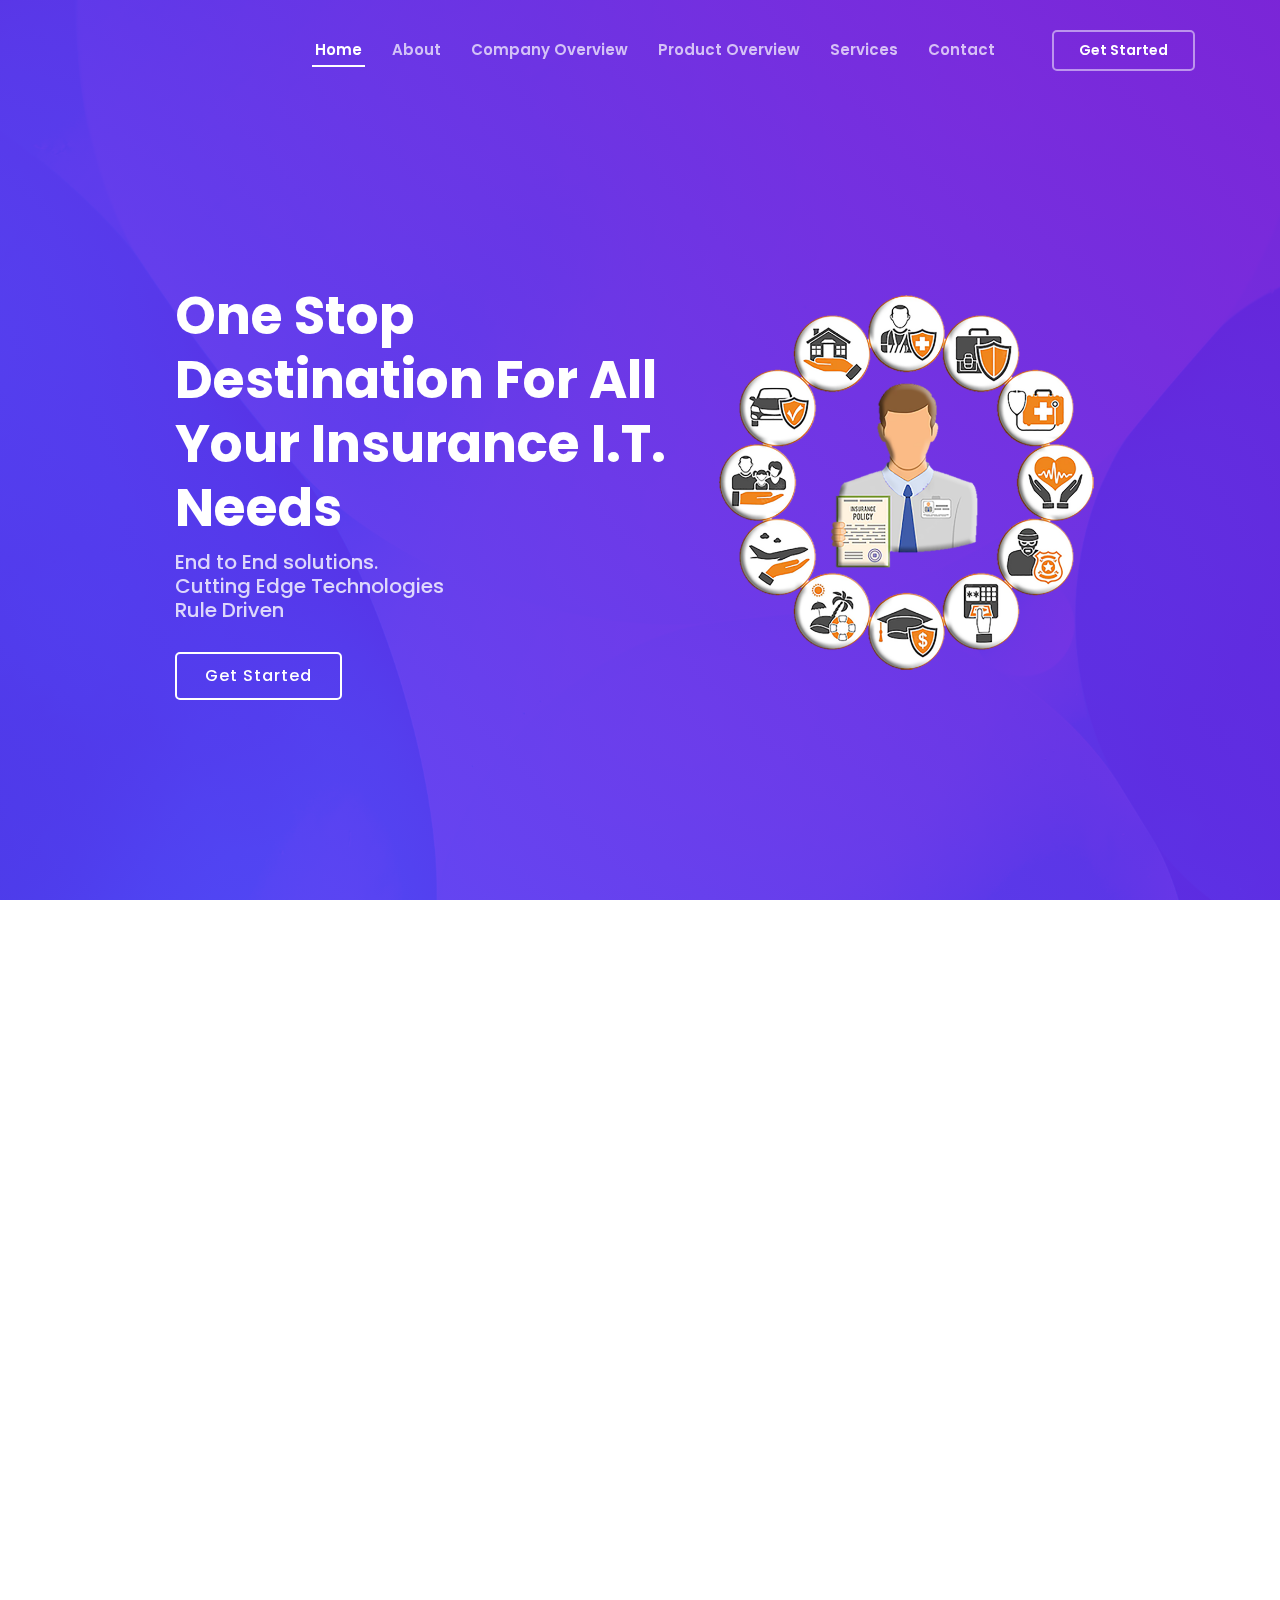
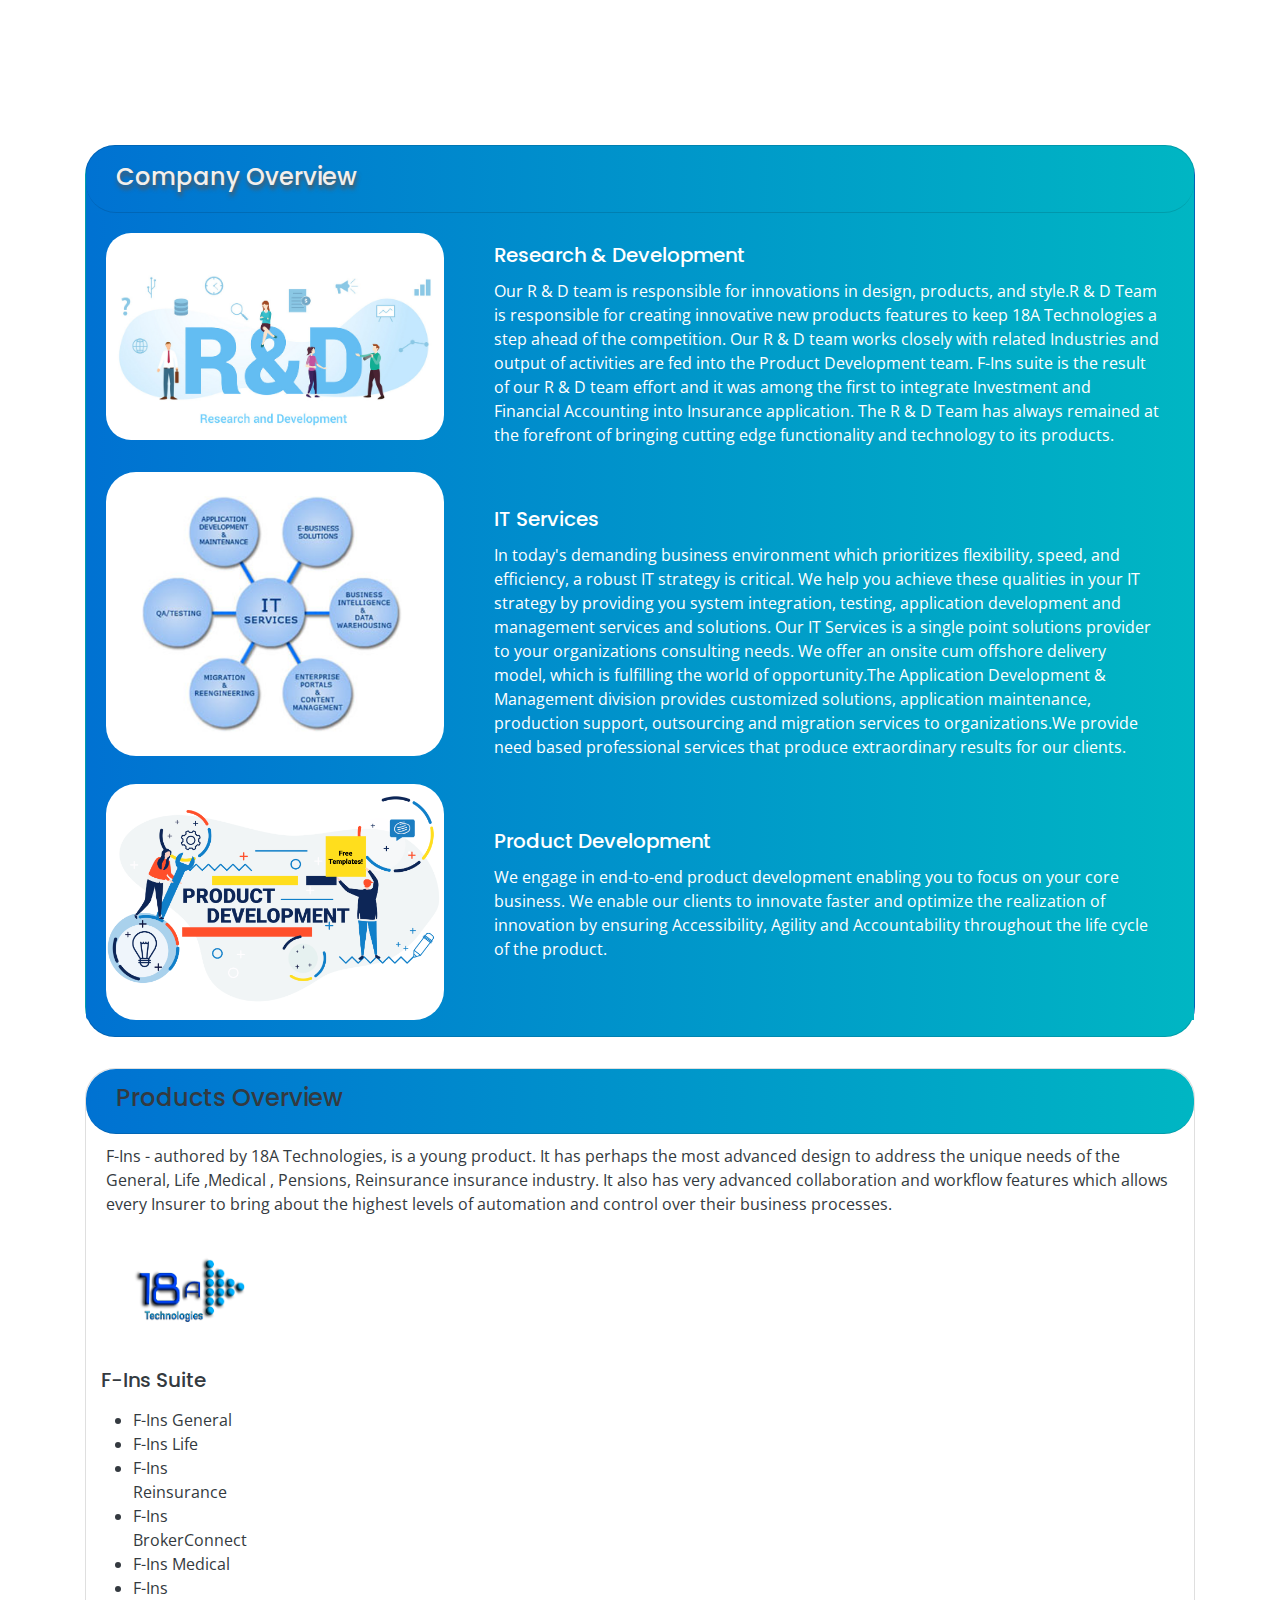
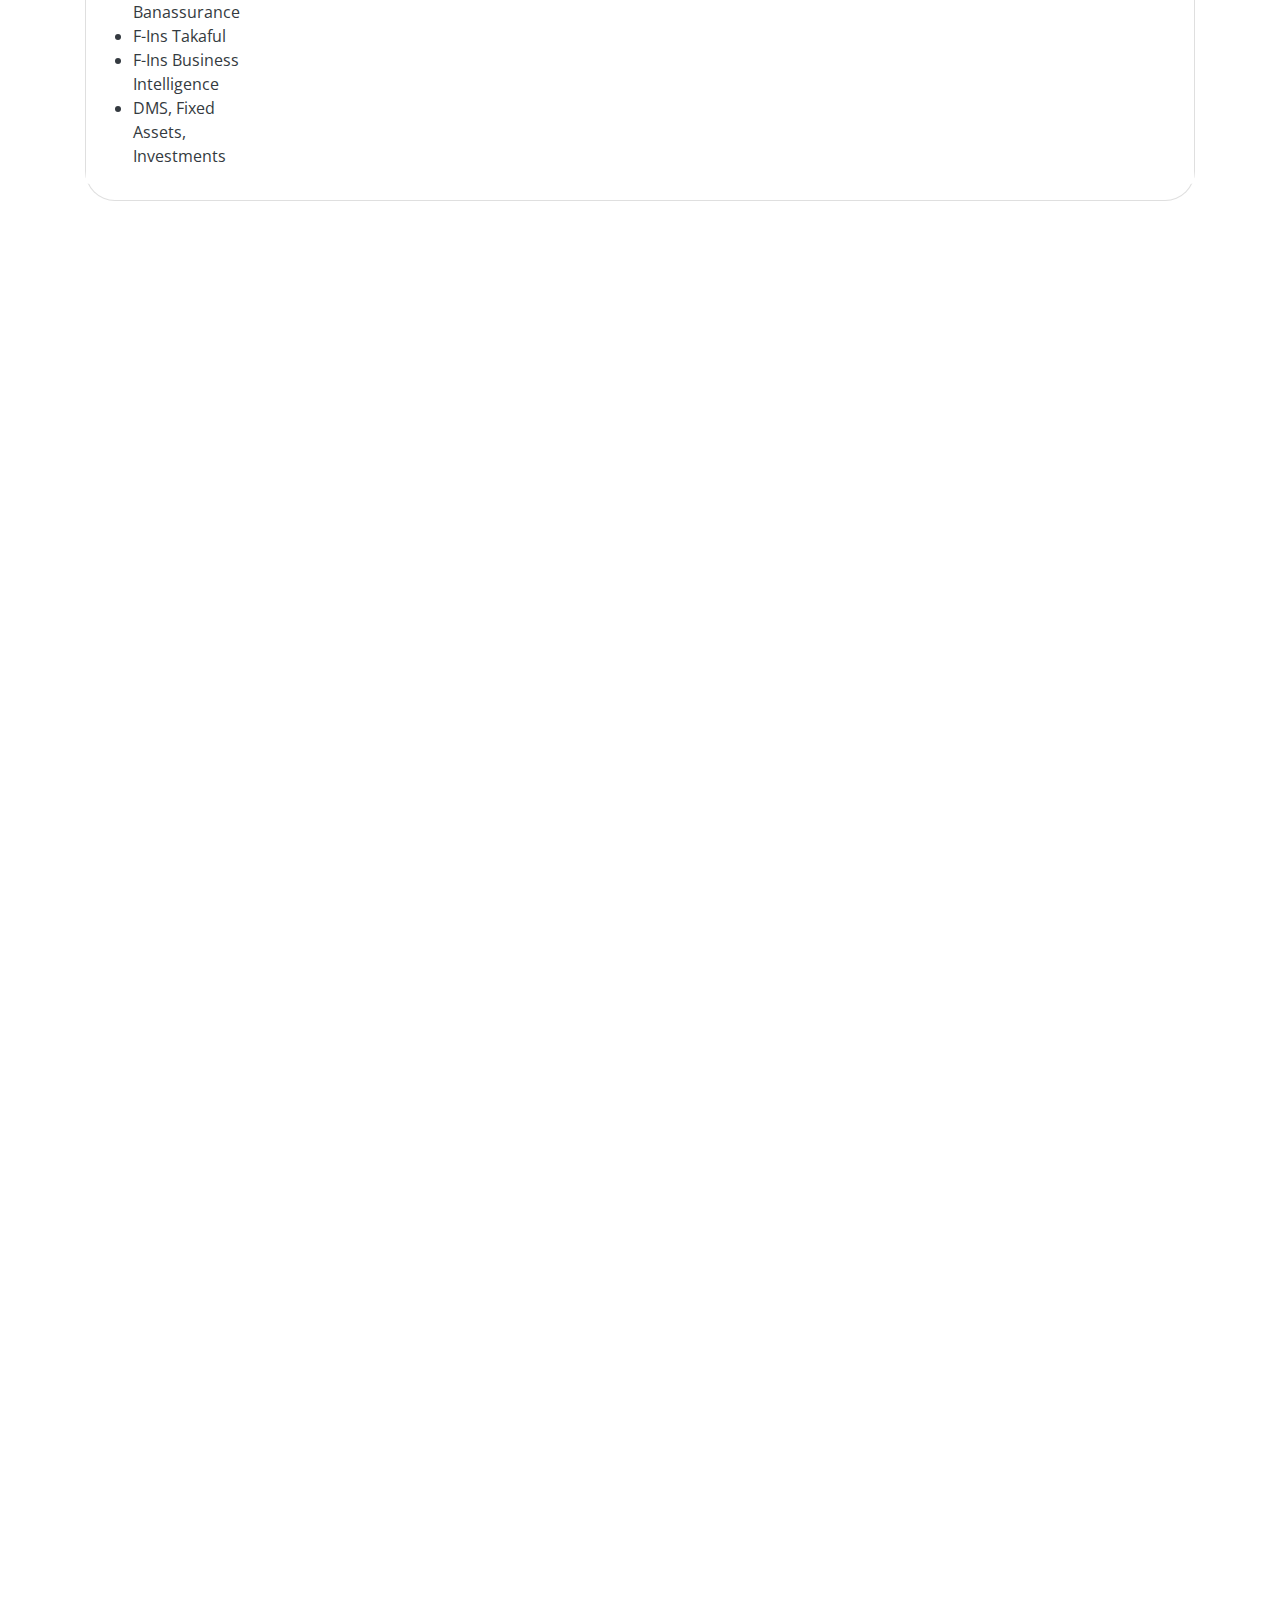
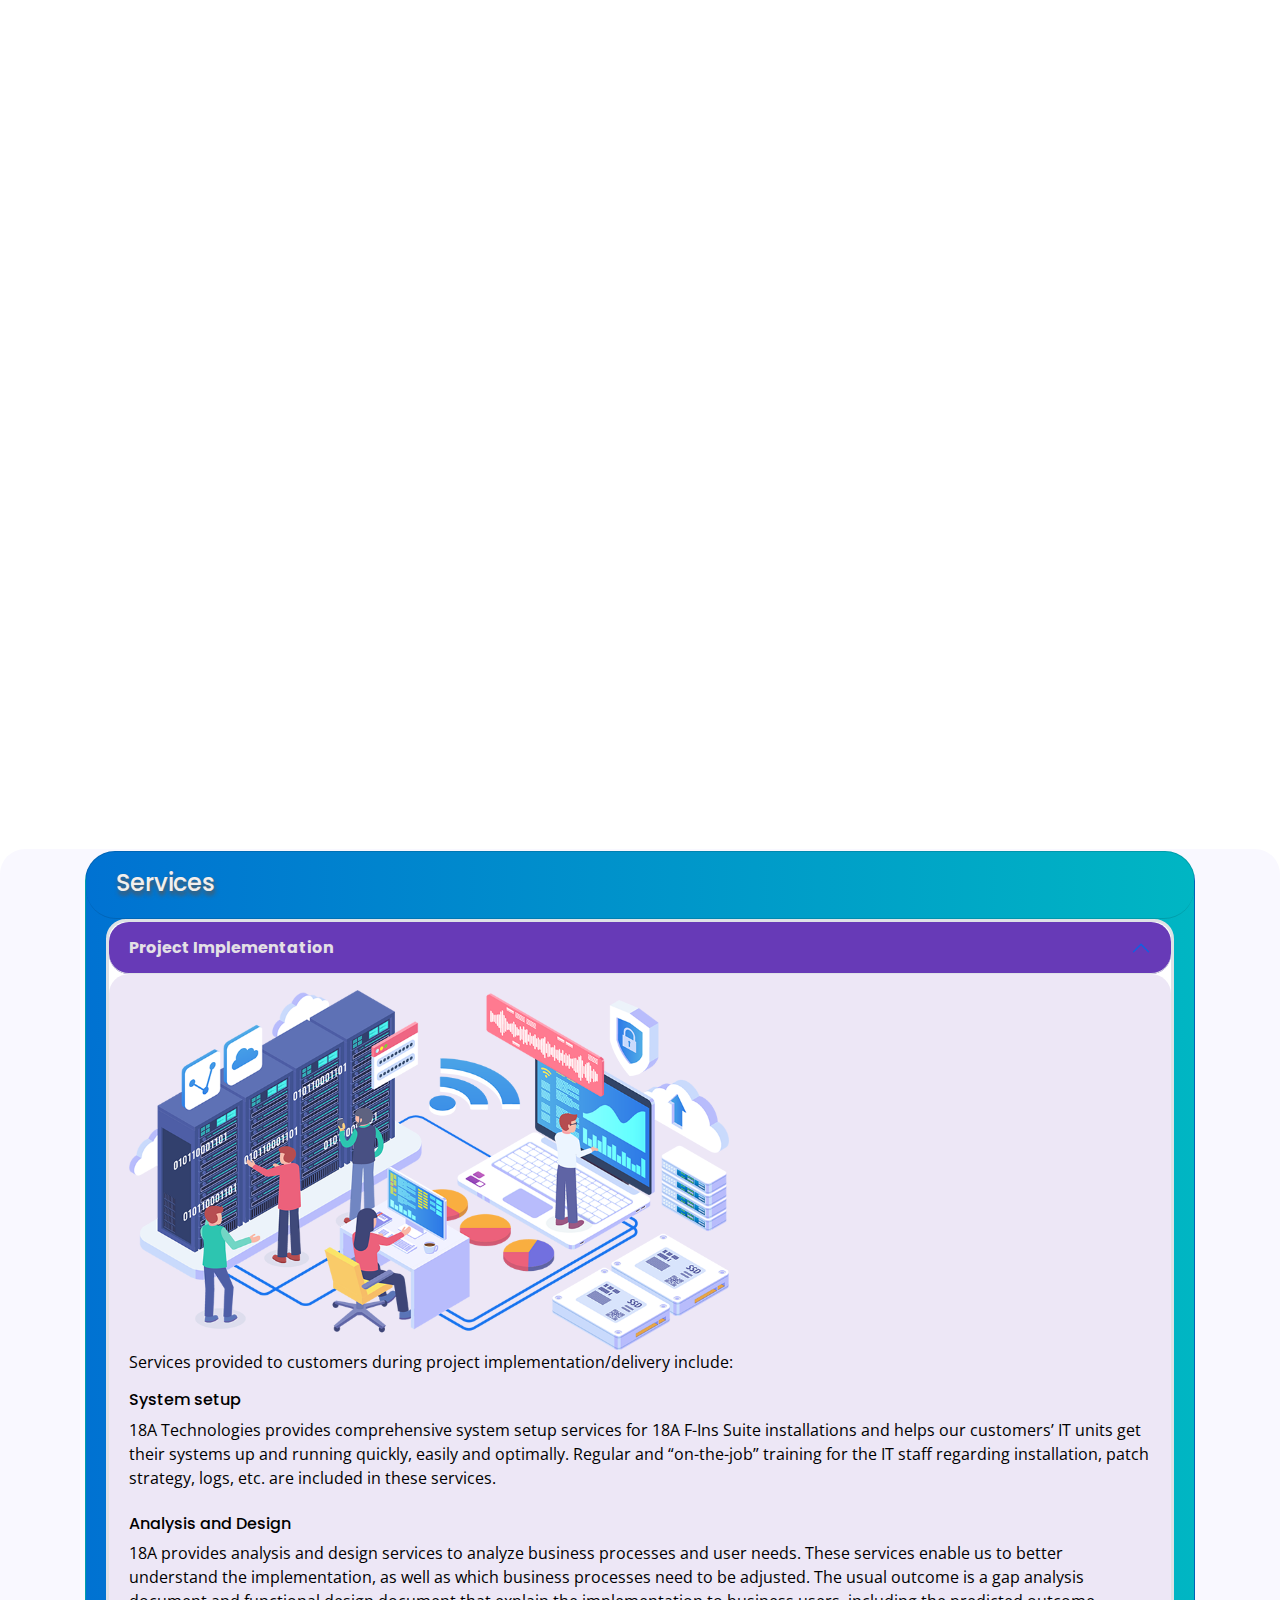
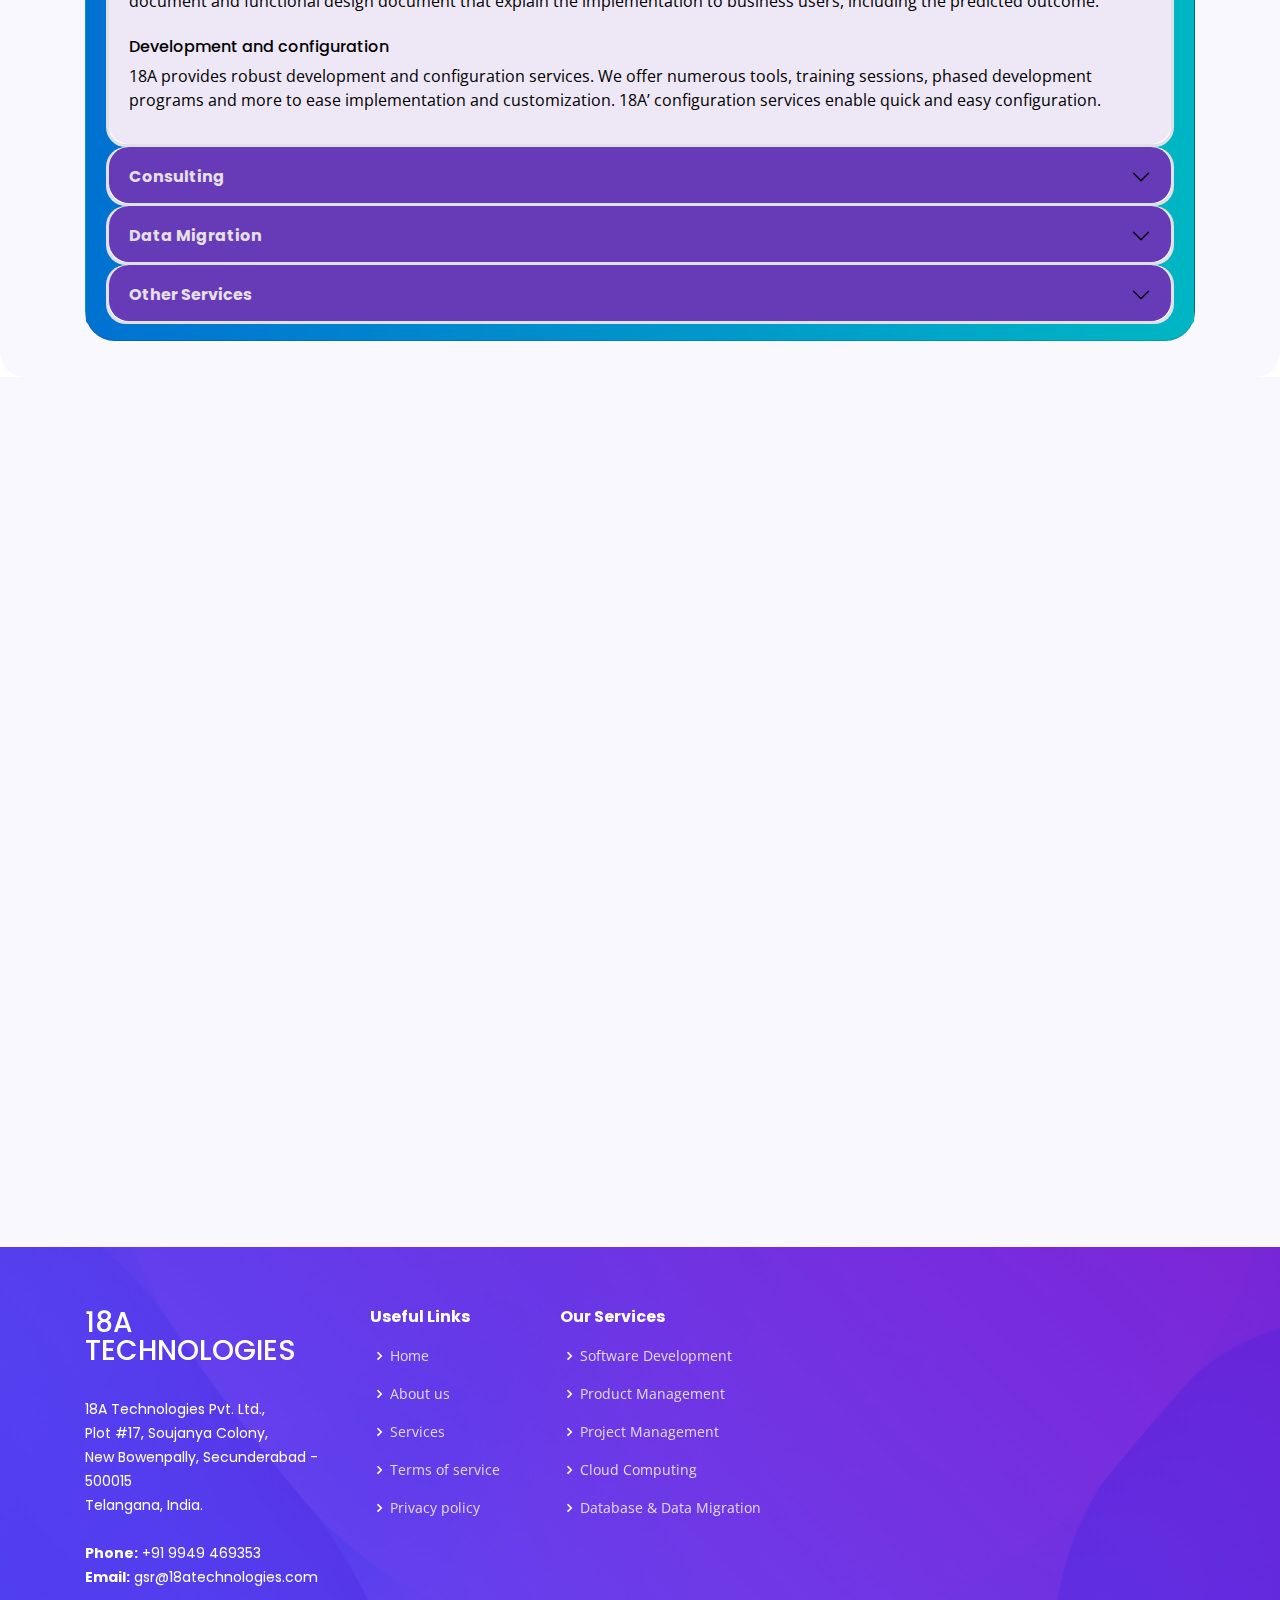
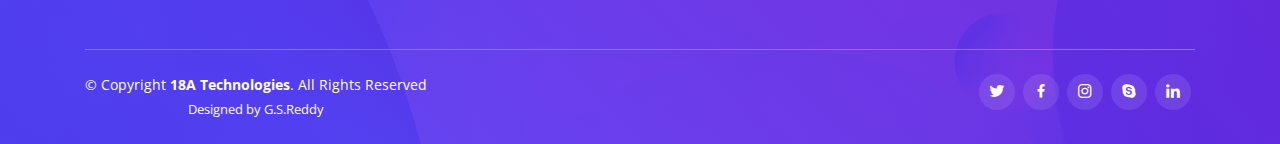
==== commit 50722e9d: "Added" ====
--- a/18ATechnologies/index.html
+++ b/18ATechnologies/index.html
@@ -222,9 +222,9 @@
 
     <div class="d-flex" style="max-width: 1240px;"> <!-- Card Group Section Start -->
         <div class="card-group" style="border-radius: 25px;"><!-- Card Group 1 -->
-          <div class="card blue_gradient_background" data-aos="zoom-in" data-aos-delay="100" style="border-radius: 25px;border-width: 2px;">
+          <div class="card blue_gradient_background hovernow" data-aos="fade-up" data-aos-delay="100" data-aos-mirror="true" style="border-radius: 25px;border-width: 2px;">
             <img src="assets/img/general-insurance.png" style="padding-left: 70px; border-radius: 25px;height: 220px; width: 75%;">
-            <div class="card-body">
+            <div class="card-body ">
               <!-- h5 class="card-title">F-Ins General</h5 -->
               <div class="card-header text-white shadow-lg emphasize-dark lightblue_gradient_background" style="padding-bottom: 5px; border-radius: 25px; text-align:center;">
                   <h4>F-Ins General</h4></div>
@@ -233,7 +233,7 @@
             </div>
           </div>
           <p style="padding-left: 3px"></p>
-          <div class="card blue_gradient_background" data-aos="zoom-in" data-aos-delay="100" style="border-radius: 25px;border-width: 2px;">
+          <div class="card blue_gradient_background hovernow" data-aos="zoom-in" data-aos-delay="100" style="border-radius: 25px;border-width: 2px;">
             <img src="assets/img/lifeinsurance.png" style="border-radius: 25px; height: 220px; width: 100%; display: block;">
             <div class="card-body">
               <div class="card-header text-white shadow-lg emphasize-dark lightblue_gradient_background" style="padding-bottom: 5px; border-radius: 25px; text-align:center;">
@@ -242,7 +242,7 @@
             </div>
           </div>
           <p style="padding-left: 3px"></p>
-          <div class="card blue_gradient_background" data-aos="zoom-in" data-aos-delay="100" style="border-radius: 25px;border-width: 2px;">
+          <div class="card blue_gradient_background hovernow" data-aos="flip-down" data-aos-delay="100" style="border-radius: 25px;border-width: 2px;">
             <img src="assets/img/health-insurance.png" style="border-radius: 25px; height: 220px; width: 100%; display: block;">
             <div class="card-body">
             <div class="card-header text-white shadow-lg emphasize-dark lightblue_gradient_background" style="padding-bottom: 5px; border-radius: 25px; text-align:center;">
@@ -256,7 +256,7 @@
  
     <div class="d-flex" style="max-width: 1240px;"> <!-- Card Group Section 2 start -->    
         <div class="card-group" ><!-- Card Group 2 -->
-          <div class="card blue_gradient_background" data-aos="zoom-in" data-aos-delay="100" style="border-radius: 25px;border-width: 2px;">
+          <div class="card blue_gradient_background hovernow" data-aos="zoom-in" data-aos-delay="100" style="border-radius: 25px;border-width: 2px;">
             <img src="assets/img/pension.png" style="border-radius: 25px; height: 180px; width: 100%; display: block;">
             <div class="card-body">
             <div class="card-header text-white shadow-lg emphasize-dark lightblue_gradient_background" style="padding-bottom: 5px; border-radius: 25px; text-align:center;">
@@ -265,7 +265,7 @@
             </div>
           </div>
           <p style="padding-left: 3px"></p>
-          <div class="card blue_gradient_background" data-aos="zoom-in" data-aos-delay="100" style="border-radius: 25px;border-width: 2px;">
+          <div class="card blue_gradient_background hovernow" data-aos="flip-down" data-aos-delay="100" style="border-radius: 25px;border-width: 2px;">
             <img src="assets/img/FReinsurancec.png" style="padding-top: 10px; align-content:stretch; border-radius: 25px; height: 180px; width: 70%; display: block;">
             <div class="card-body">
             <div class="card-header text-white shadow-lg emphasize-dark lightblue_gradient_background" style="padding-bottom: 5px; border-radius: 25px; text-align:center;">
@@ -274,7 +274,7 @@
             </div>
           </div>
           <p style="padding-left: 3px"></p>
-          <div class="card blue_gradient_background" data-aos="zoom-in" data-aos-delay="100" style="border-radius: 25px;border-width: 2px;">
+          <div class="card blue_gradient_background hovernow" data-aos="zoom-in" data-aos-delay="100" style="border-radius: 25px;border-width: 2px;">
             <img src="assets/img/bancassurancenew.png" style="align-items: center; border-radius: 25px; height: 130px; width: 100%; display: block;">
             <div class="card-body">
             <div class="card-header text-white shadow-lg emphasize-dark lightblue_gradient_background" style="padding-bottom: 5px; border-radius: 25px; text-align:center;">
@@ -289,7 +289,7 @@
     <div class="d-flex" style="max-width: 1240px;"> <!-- Card Group Section 3 start -->  
               
         <div class="card-group" ><!-- Card Group 3 -->
-          <div class="card blue_gradient_background" data-aos="zoom-in" data-aos-delay="100" style="border-radius: 25px;border-width: 2px;">
+          <div class="card blue_gradient_background hovernow" data-aos="zoom-in" data-aos-delay="100" style="border-radius: 25px;border-width: 2px;">
             <img src="assets/img/brokerconnect.png" style="border-radius: 25px; height: 190px; width: 100%; display: block;">
             <div class="card-body">
             <div class="card-header text-white shadow-lg emphasize-dark lightblue_gradient_background" style="padding-bottom: 5px; border-radius: 25px; text-align:center;">
@@ -298,7 +298,7 @@
             </div>
           </div>
           <p style="padding-left: 3px"></p>
-          <div class="card blue_gradient_background" data-aos="zoom-in" data-aos-delay="100" style="border-radius: 25px;border-width: 2px;">
+          <div class="card blue_gradient_background hovernow" data-aos="zoom-in" data-aos-delay="100" style="border-radius: 25px;border-width: 2px;">
             <img src="assets/img/takafulinsurancebg.png" style="padding-left: 40px; border-radius: 25px; height: 180px; width: 90%; display: block;">
             <div class="card-body">
             <div class="card-header text-white shadow-lg emphasize-dark lightblue_gradient_background" style="padding-bottom: 5px; border-radius: 25px; text-align:center;">
@@ -307,7 +307,7 @@
             </div>
           </div>
           <p style="padding-left: 3px"></p>
-          <div class="card blue_gradient_background" data-aos="zoom-in" data-aos-delay="100" style="border-radius: 25px;border-width: 2px;">
+          <div class="card blue_gradient_background hovernow" data-aos="flip-down" data-aos-delay="100" style="border-radius: 25px;border-width: 2px;">
             <img src="assets/img/othersoftwarecompany.png" style="padding-left: 40px;padding-top: 20px; border-radius: 25px; height: 180px; width: 90%; display: block;">
             <div class="card-body">
             <div class="card-header text-white shadow-lg emphasize-dark lightblue_gradient_background" style="padding-bottom: 5px; border-radius: 25px; text-align:center;">
--- a/18ATechnologies/assets/css/style.css
+++ b/18ATechnologies/assets/css/style.css
@@ -1813,6 +1813,33 @@
 
 .services_gradient_background: linear-gradient(90deg, #1f005c, #00287b, #004491, #005ea0, #0077a8, #008fac, #00a6ae, #57bdb1);
 
+.hovernow {
+  background-color: red;
+  width: 100px;
+  height: 100px;
+  margin: 10px;
+  box-shadow: 0 1px 2px rgba(0, 0, 0, 0.15);
+  transition: box-shadow 0.3s ease-in-out;
+}
+
+.hovernow:hover {
+  box-shadow: 0 5px 15px rgba(0, 0, 0, 0.8);
+}
+
+.correct-item:after {
+    content: "";
+    border-radius: 5px;
+    position: absolute;
+    top: 0;
+    left: 0;
+    width: 100%;
+    height: 100%;
+    box-shadow: 0 5px 15px rgb(0 0 0 / 30%);
+    opacity: 0;
+    transition: all .6s cubic-bezier(0.165, 0.84, 0.44, 1);
+}
+
+
 .video-container {
   position: absolute;
   top: 0;
--- a/18ATechnologies/assets/css/18atech.css
+++ b/18ATechnologies/assets/css/18atech.css
@@ -0,0 +1,28 @@
+.correct-item {
+	box-shadow: 0 1px 2px rgba(0, 0, 0, 0.15);
+	position: relative;
+	border-radius: 5px;
+	-webkit-transform: translateY(0);
+	transition: all .6s cubic-bezier(0.165, 0.84, 0.44, 1)
+}
+
+.correct-item:after {
+	content: "";
+	border-radius: 25px;
+	position: absolute;
+	top: 0;
+	left: 0;
+	width: 100%;
+	height: 100%;
+	box-shadow: 0 6px 8px rgba(0, 0, 0, 1);
+	opacity: 0;
+	transition: all .6s cubic-bezier(0.165, 0.84, 0.44, 1)
+}
+
+.correct-item:hover:after {
+	opacity: 10
+}
+
+.correct-item:hover {
+	transform: scale(1.25, 1.25)
+}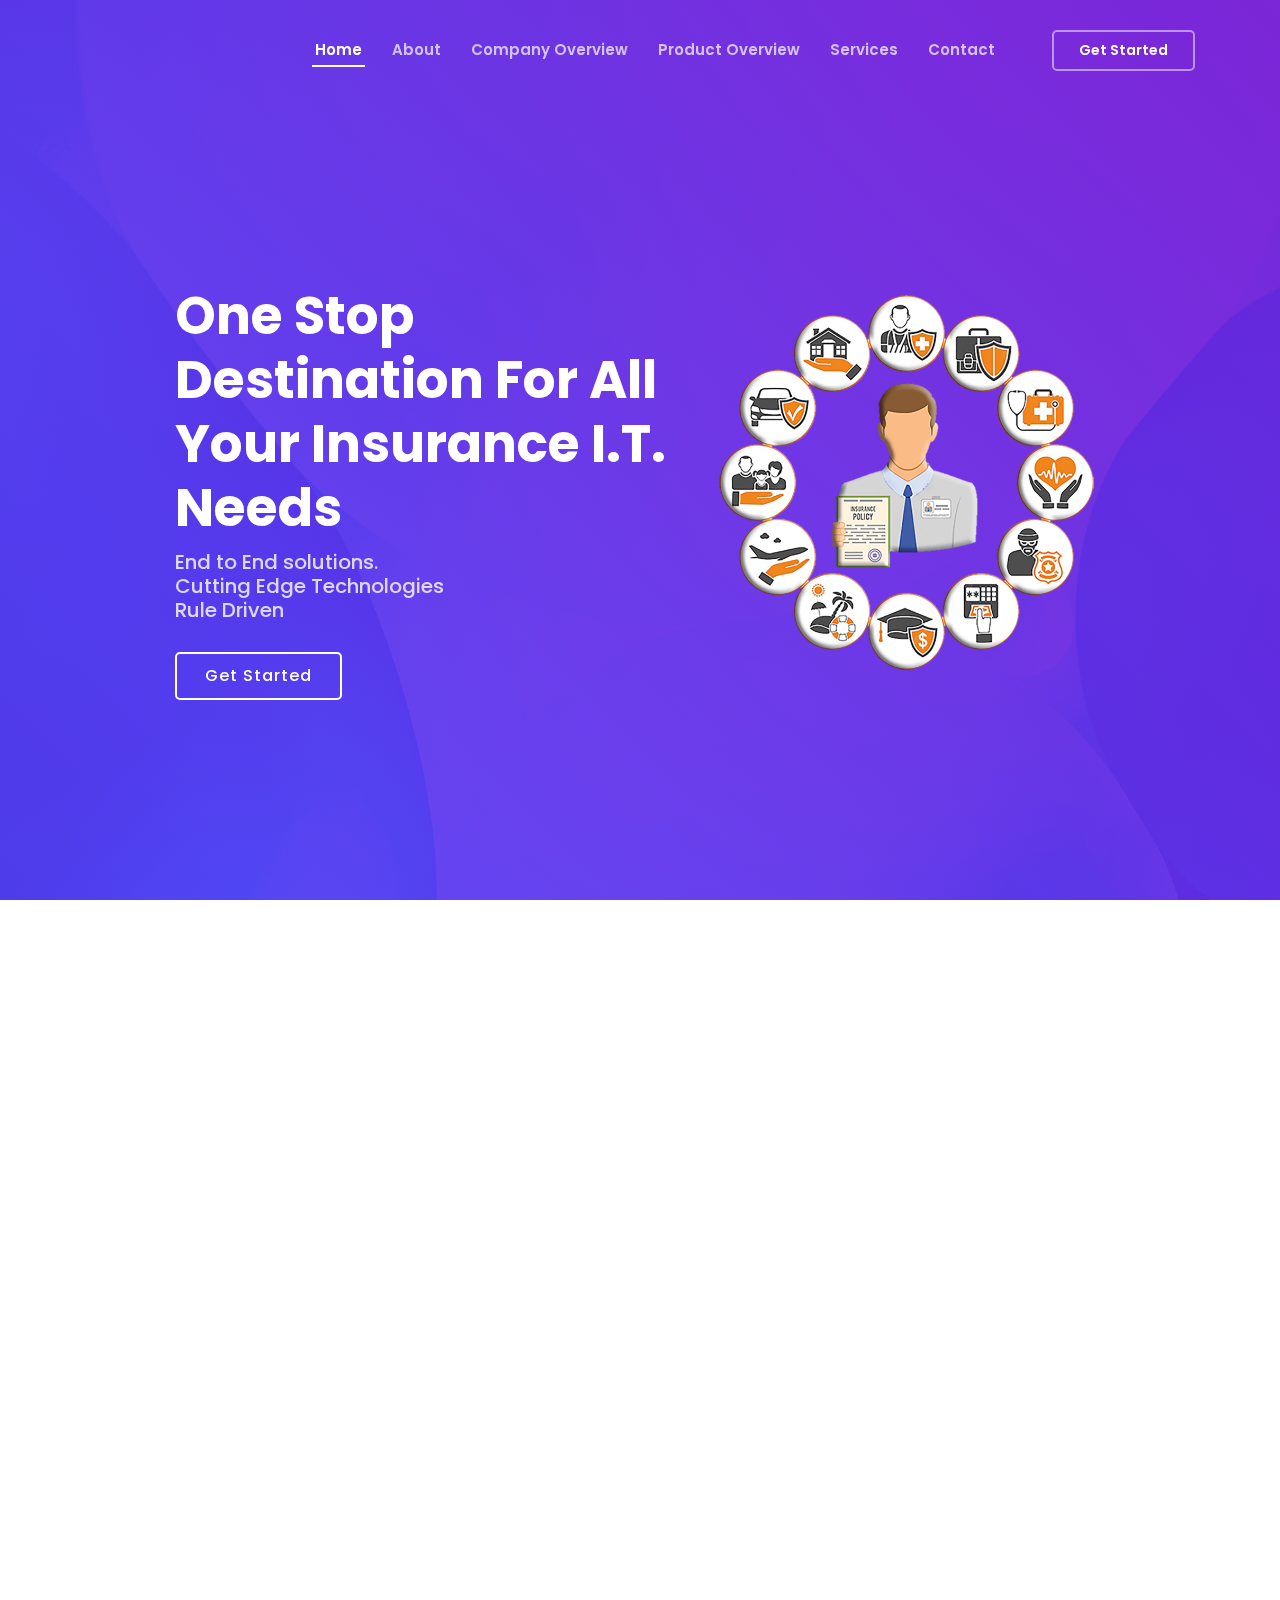
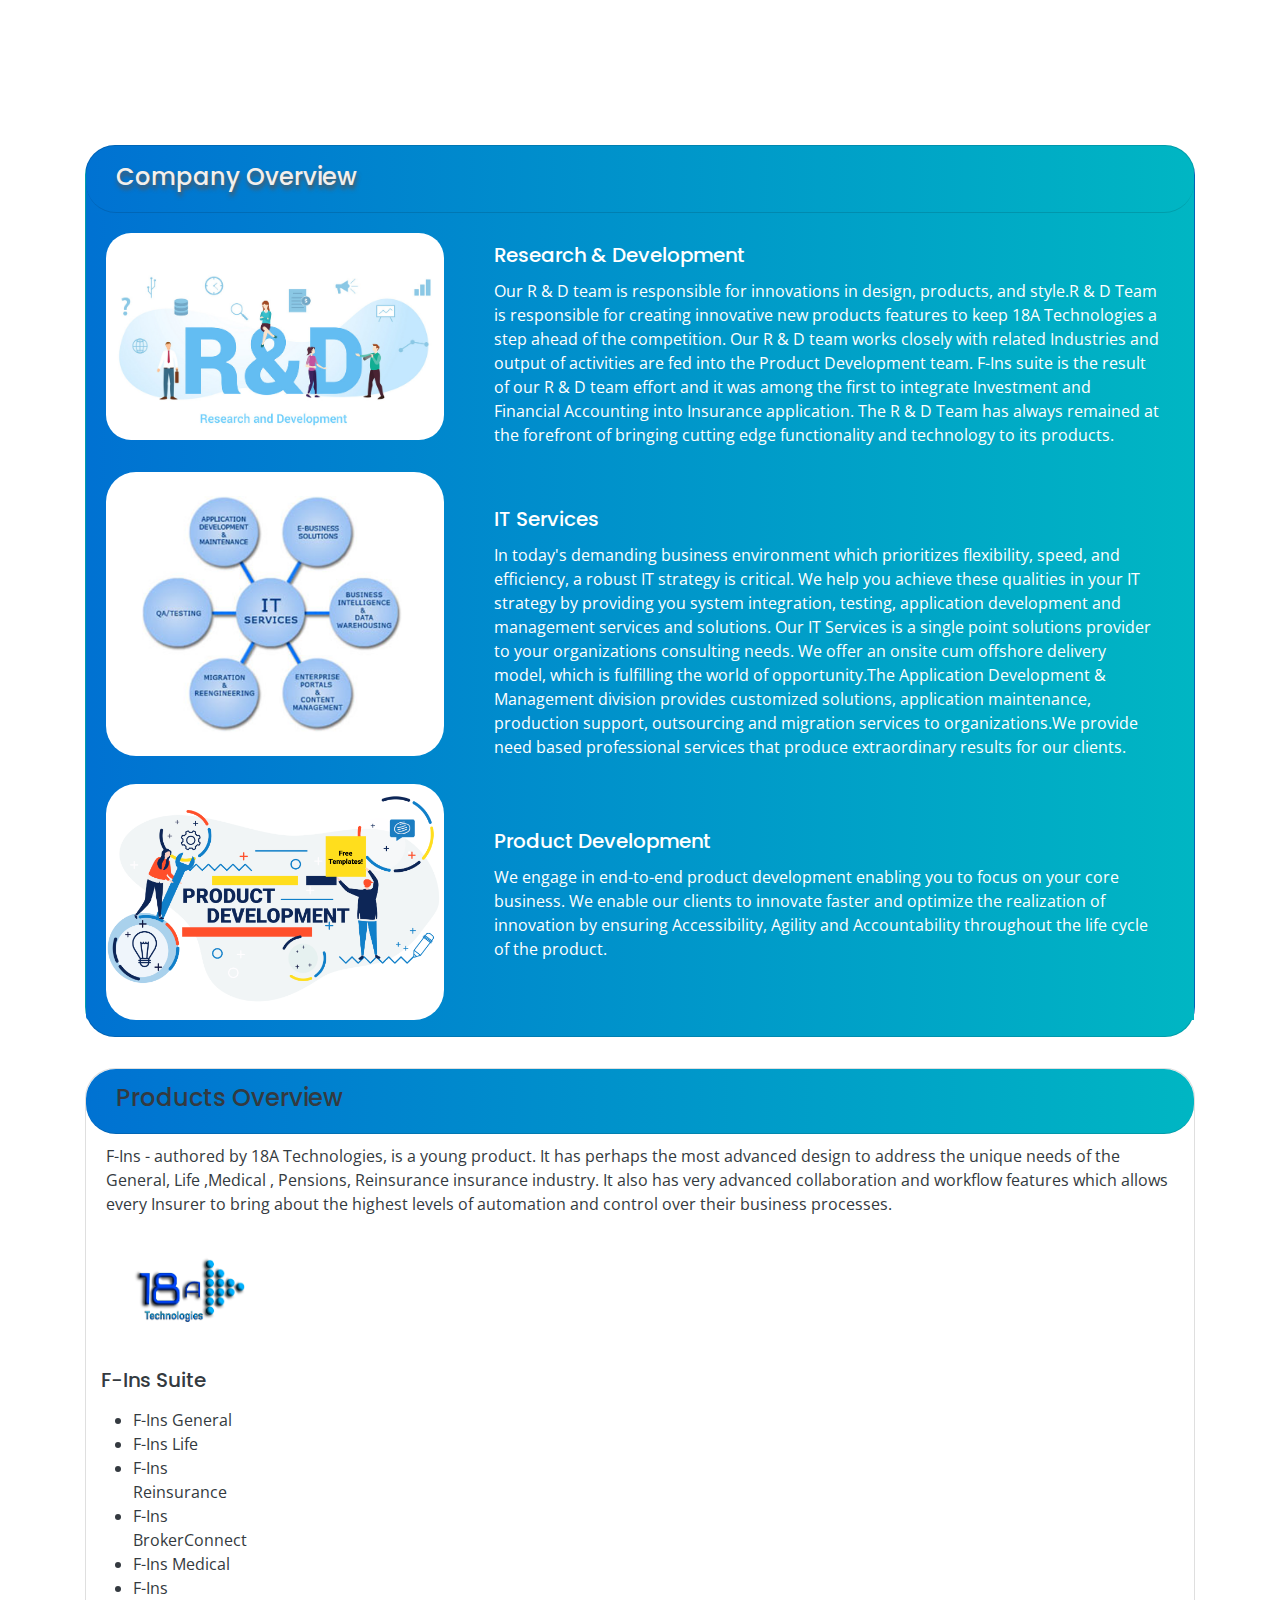
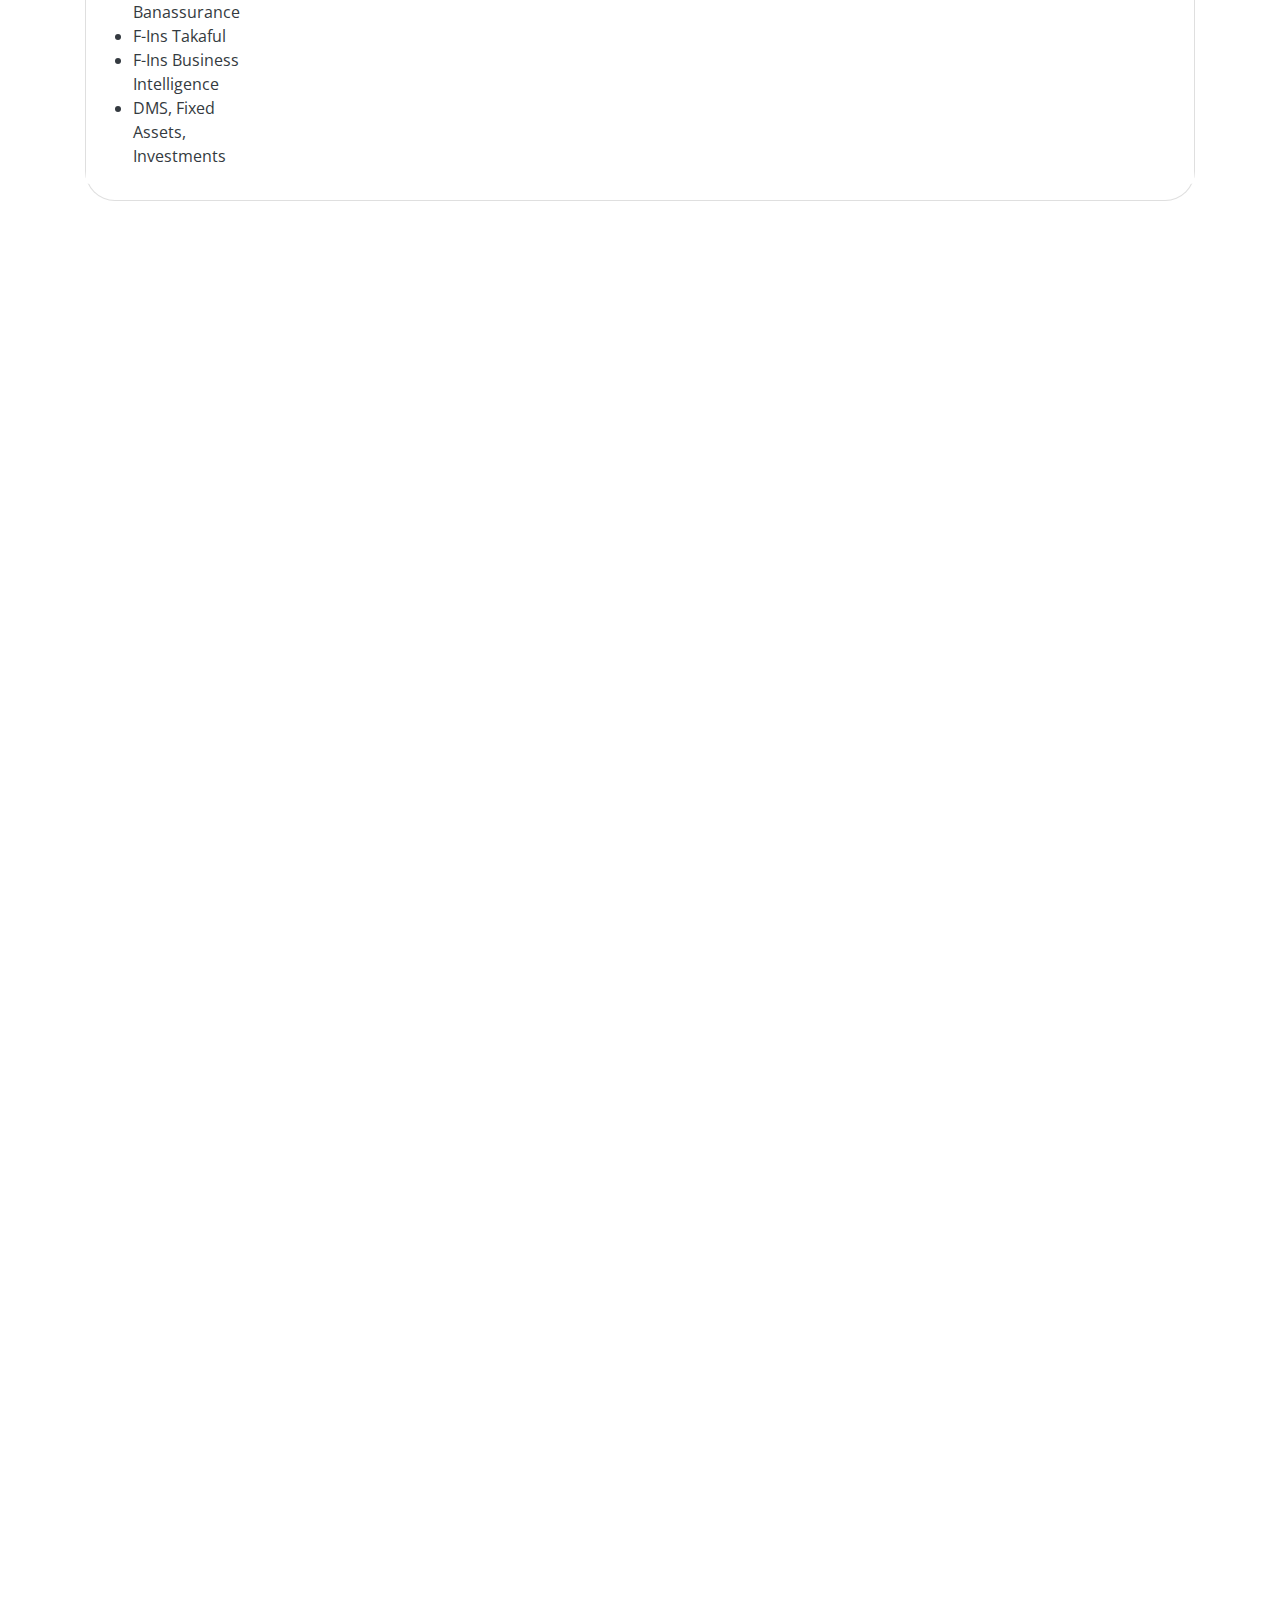
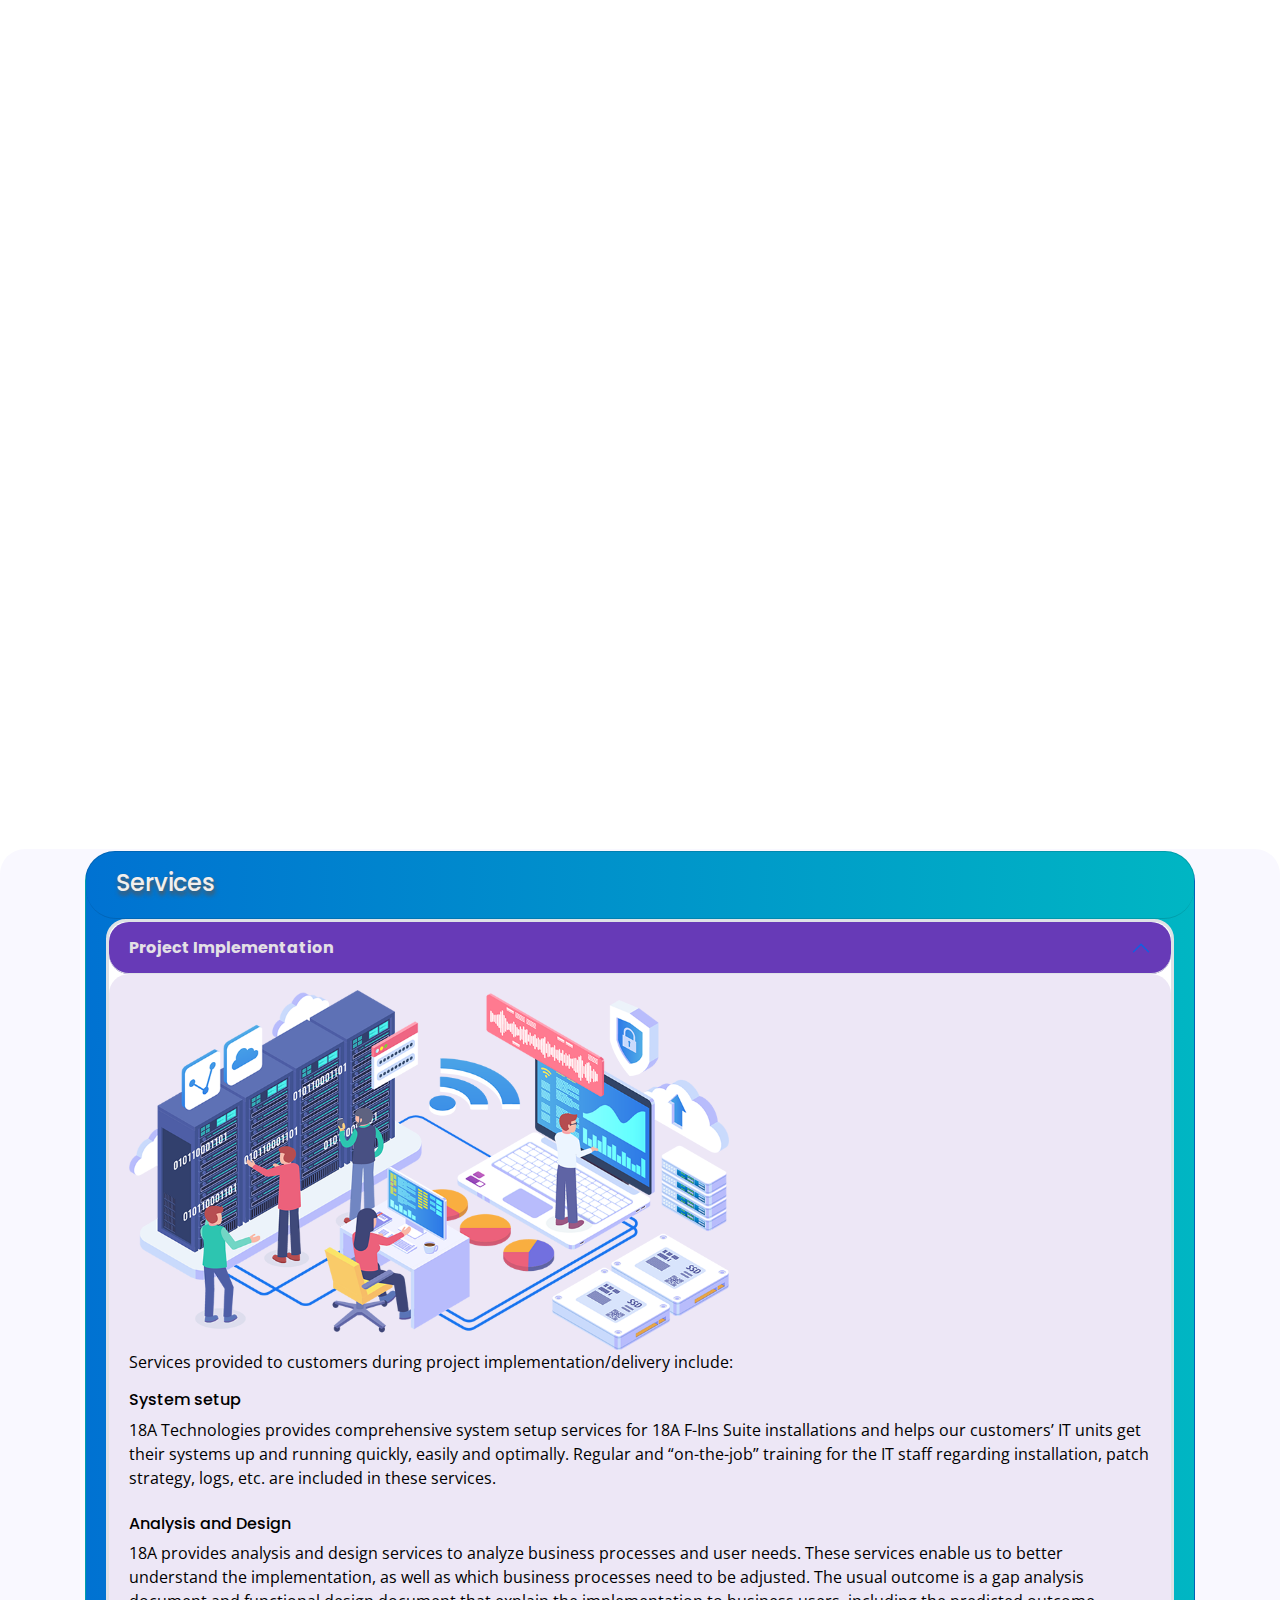
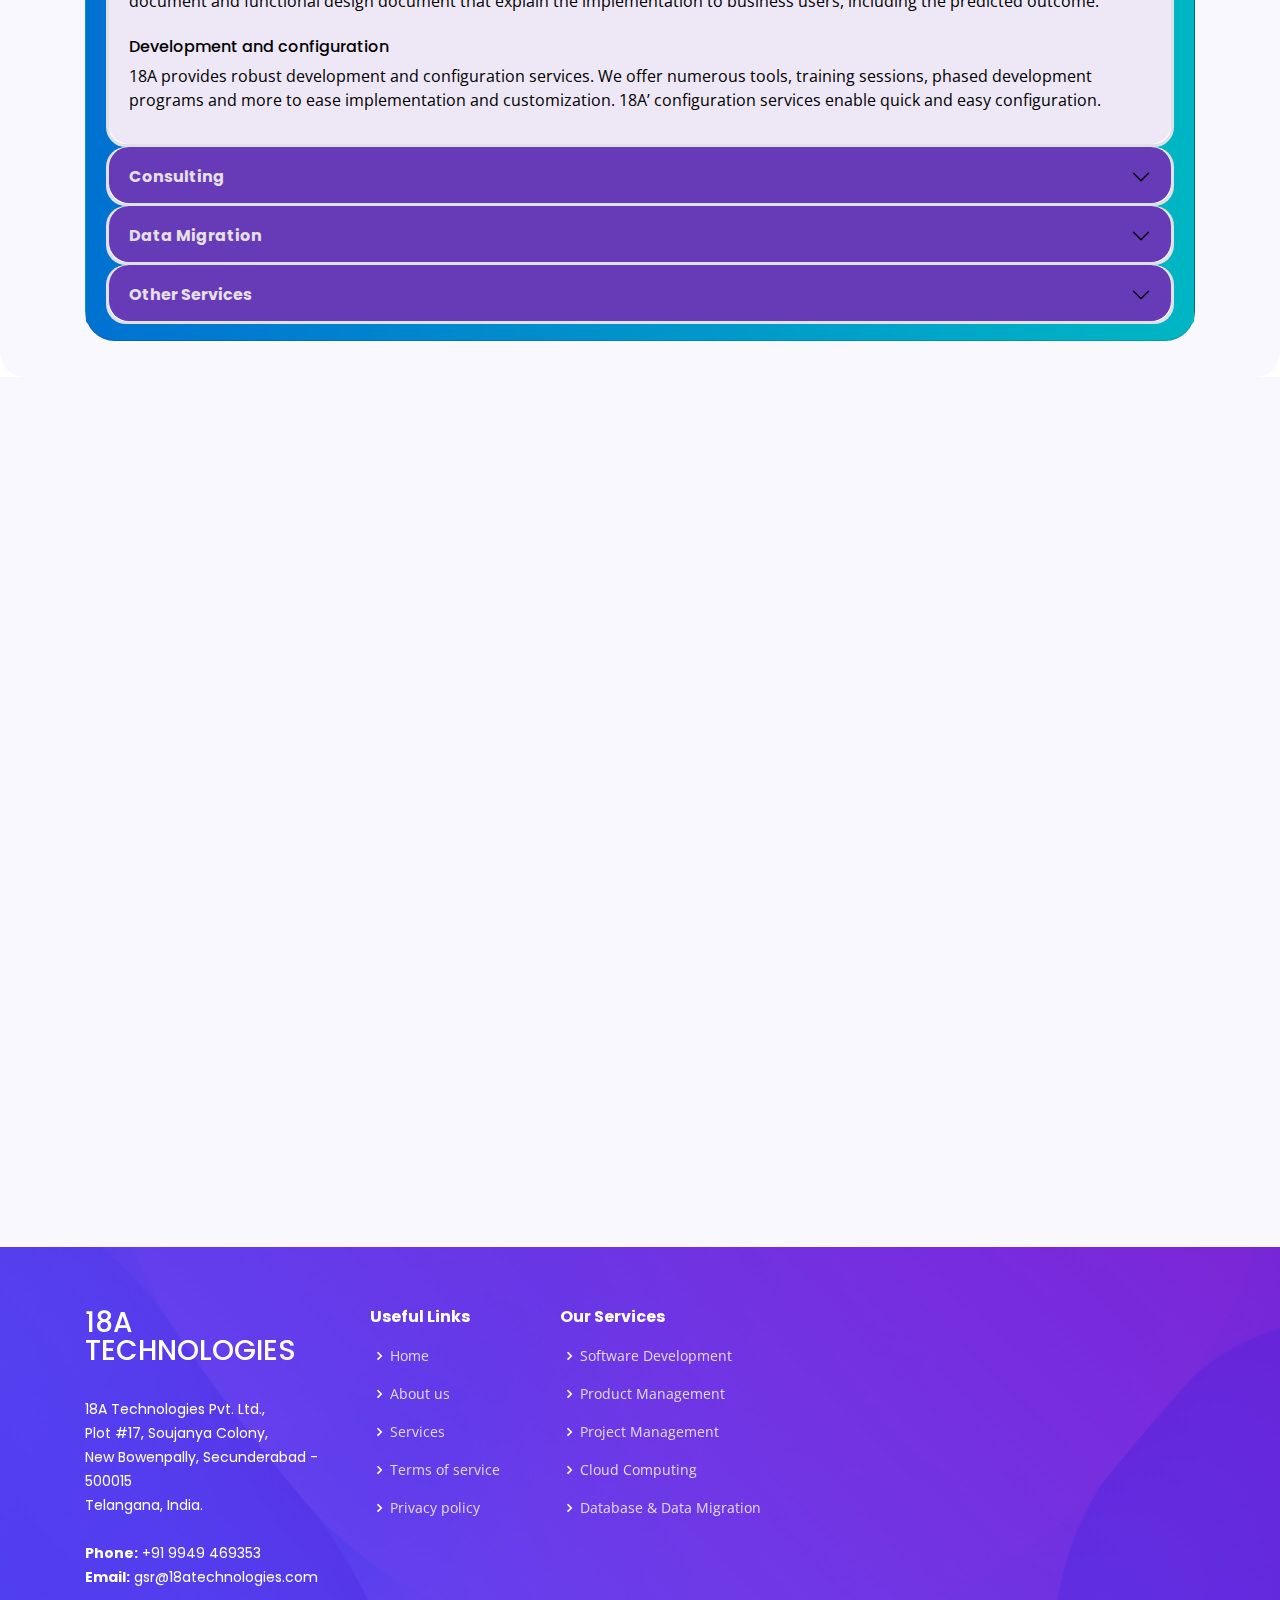
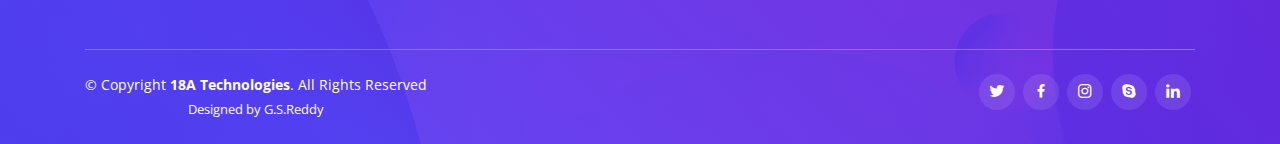
==== commit 8cd0aa67: "Update index.html" ====
--- a/18ATechnologies/index.html
+++ b/18ATechnologies/index.html
@@ -242,12 +242,12 @@
             </div>
           </div>
           <p style="padding-left: 3px"></p>
-          <div class="card blue_gradient_background hovernow" data-aos="flip-down" data-aos-delay="100" style="border-radius: 25px;border-width: 2px;">
+          <div class="card blue_gradient_background hovernow" data-aos="fade-up" data-aos-delay="100" style="border-radius: 25px;border-width: 2px;">
             <img src="assets/img/health-insurance.png" style="border-radius: 25px; height: 220px; width: 100%; display: block;">
             <div class="card-body">
             <div class="card-header text-white shadow-lg emphasize-dark lightblue_gradient_background" style="padding-bottom: 5px; border-radius: 25px; text-align:center;">
                   <h4>F-InsMed</h4></div>
-              <p class="card-text text-white" style="padding-top: 15px;">F-InsMed is an advanced, real time, Medical and Health insurance system which serves the needs of Health Insurance Providers, TPAs, Medical practitioners and other intermediaries involved in administering health and medical services.</p>
+              <p class="card-text text-white text-justify" style="padding-top: 15px;">F-InsMed is an advanced, real time, Medical and Health insurance system which serves the needs of Health Insurance Providers, TPAs, Medical practitioners and other intermediaries involved in administering health and medical services.</p>
             </div>
           </div>
         </div>  <!-- Card Group 1 -->
@@ -265,7 +265,7 @@
             </div>
           </div>
           <p style="padding-left: 3px"></p>
-          <div class="card blue_gradient_background hovernow" data-aos="flip-down" data-aos-delay="100" style="border-radius: 25px;border-width: 2px;">
+          <div class="card blue_gradient_background hovernow" data-aos="fade-up" data-aos-delay="100" style="border-radius: 25px;border-width: 2px;">
             <img src="assets/img/FReinsurancec.png" style="padding-top: 10px; align-content:stretch; border-radius: 25px; height: 180px; width: 70%; display: block;">
             <div class="card-body">
             <div class="card-header text-white shadow-lg emphasize-dark lightblue_gradient_background" style="padding-bottom: 5px; border-radius: 25px; text-align:center;">
@@ -279,7 +279,7 @@
             <div class="card-body">
             <div class="card-header text-white shadow-lg emphasize-dark lightblue_gradient_background" style="padding-bottom: 5px; border-radius: 25px; text-align:center;">
                   <h4>F-Ins Bancassurance</h4></div>
-              <p class="card-text text-white" style="padding-top: 15px;">F-Ins Bancassurance improves the business process between insurance companies and banks. The system is used jointly between banks and insurance companies that intend to sell its products through banking means.<br><br>The F-Ins Bancassurance automates and accelerates the process of creating proposals, quotations, issuing policies, endorsements and renewal transactions, while permitting users to enter basic claims information, perform queries and give updates on claim status according to defined user privileges. The F-Ins Bancassurance is accompanied with an insurance system where product parameters are built-in and predefined in terms of rates, coverage, terms & conditions, exclusions, warranties, and deductibles etc.</p>
+              <p class="card-text text-white text-justify" style="padding-top: 15px;">F-Ins Bancassurance improves the business process between insurance companies and banks. The system is used jointly between banks and insurance companies that intend to sell its products through banking means.<br><br>The F-Ins Bancassurance automates and accelerates the process of creating proposals, quotations, issuing policies, endorsements and renewal transactions, while permitting users to enter basic claims information, perform queries and give updates on claim status according to defined user privileges. The F-Ins Bancassurance is accompanied with an insurance system where product parameters are built-in and predefined in terms of rates, coverage, terms & conditions, exclusions, warranties, and deductibles etc.</p>
             </div>
           </div>
         </div> <!-- Card Group 2 -->
@@ -307,7 +307,7 @@
             </div>
           </div>
           <p style="padding-left: 3px"></p>
-          <div class="card blue_gradient_background hovernow" data-aos="flip-down" data-aos-delay="100" style="border-radius: 25px;border-width: 2px;">
+          <div class="card blue_gradient_background hovernow" data-aos="fade-up" data-aos-delay="100" style="border-radius: 25px;border-width: 2px;">
             <img src="assets/img/othersoftwarecompany.png" style="padding-left: 40px;padding-top: 20px; border-radius: 25px; height: 180px; width: 90%; display: block;">
             <div class="card-body">
             <div class="card-header text-white shadow-lg emphasize-dark lightblue_gradient_background" style="padding-bottom: 5px; border-radius: 25px; text-align:center;">
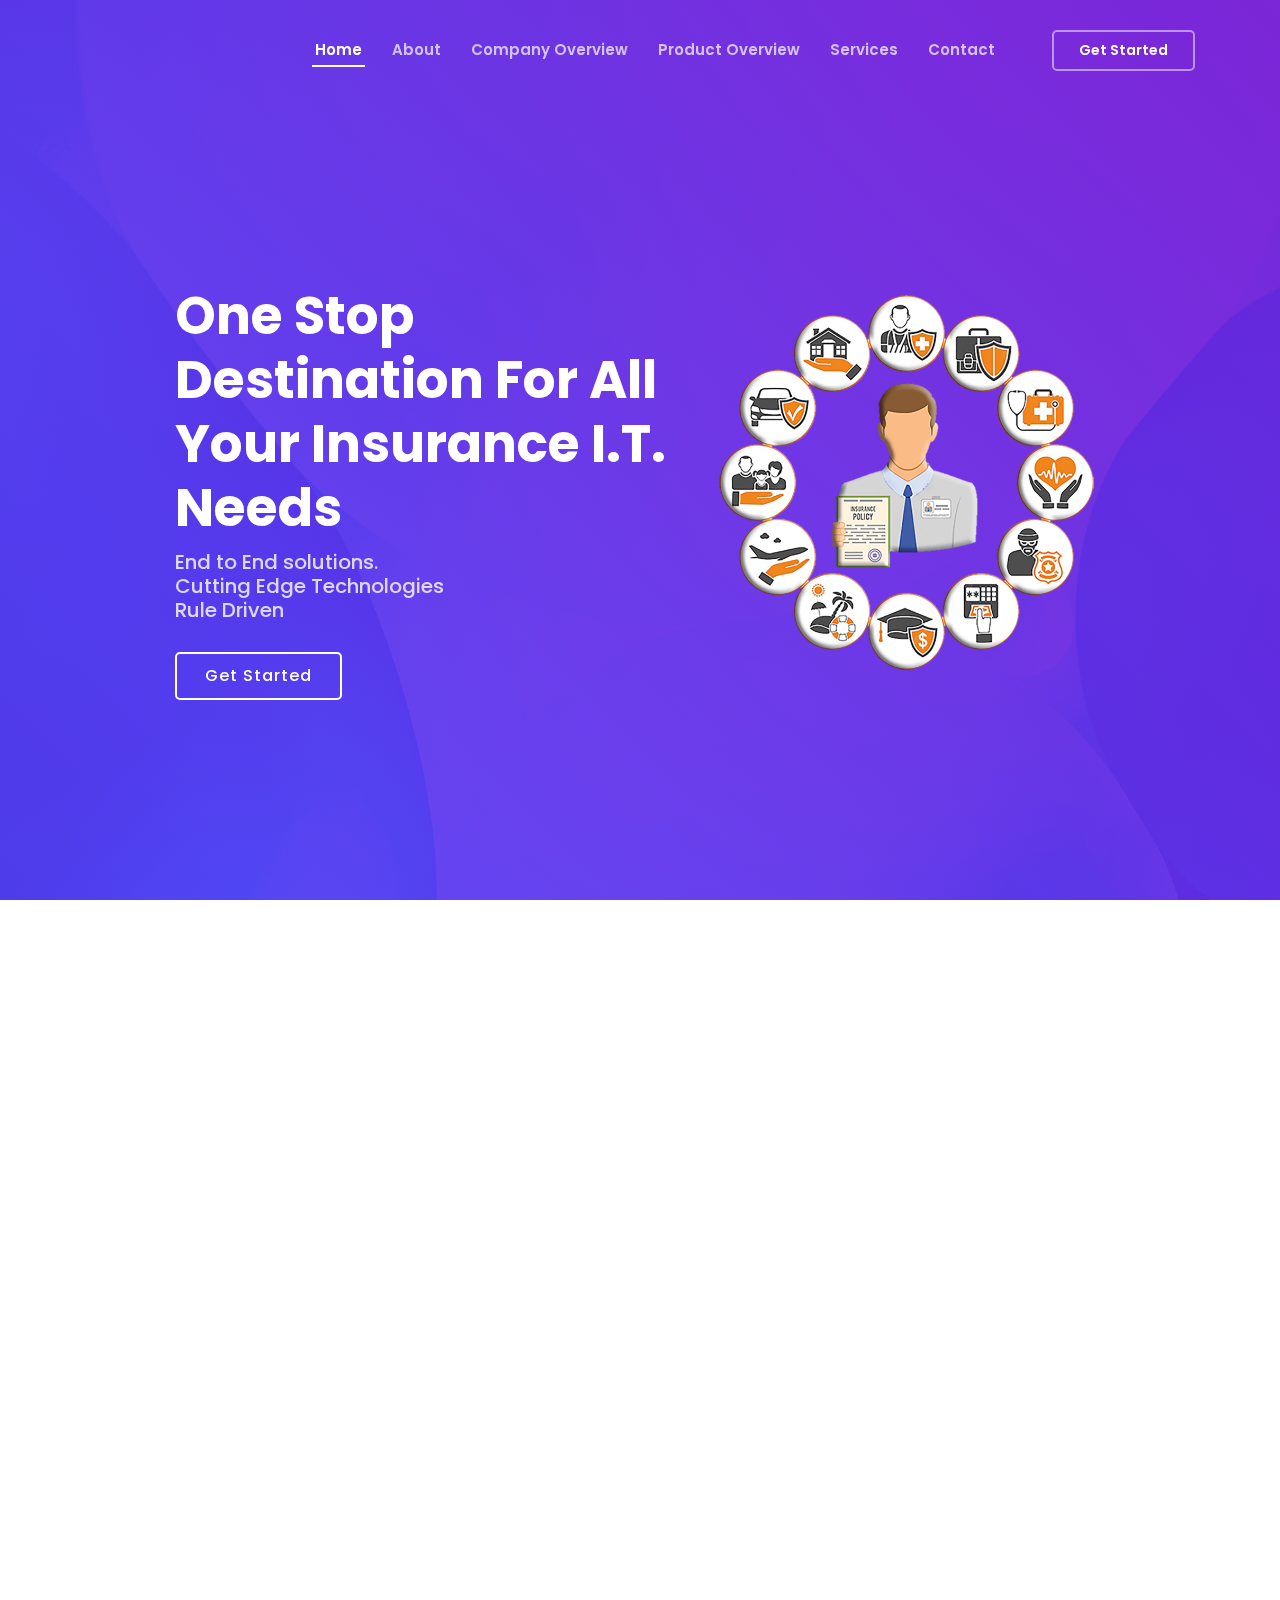
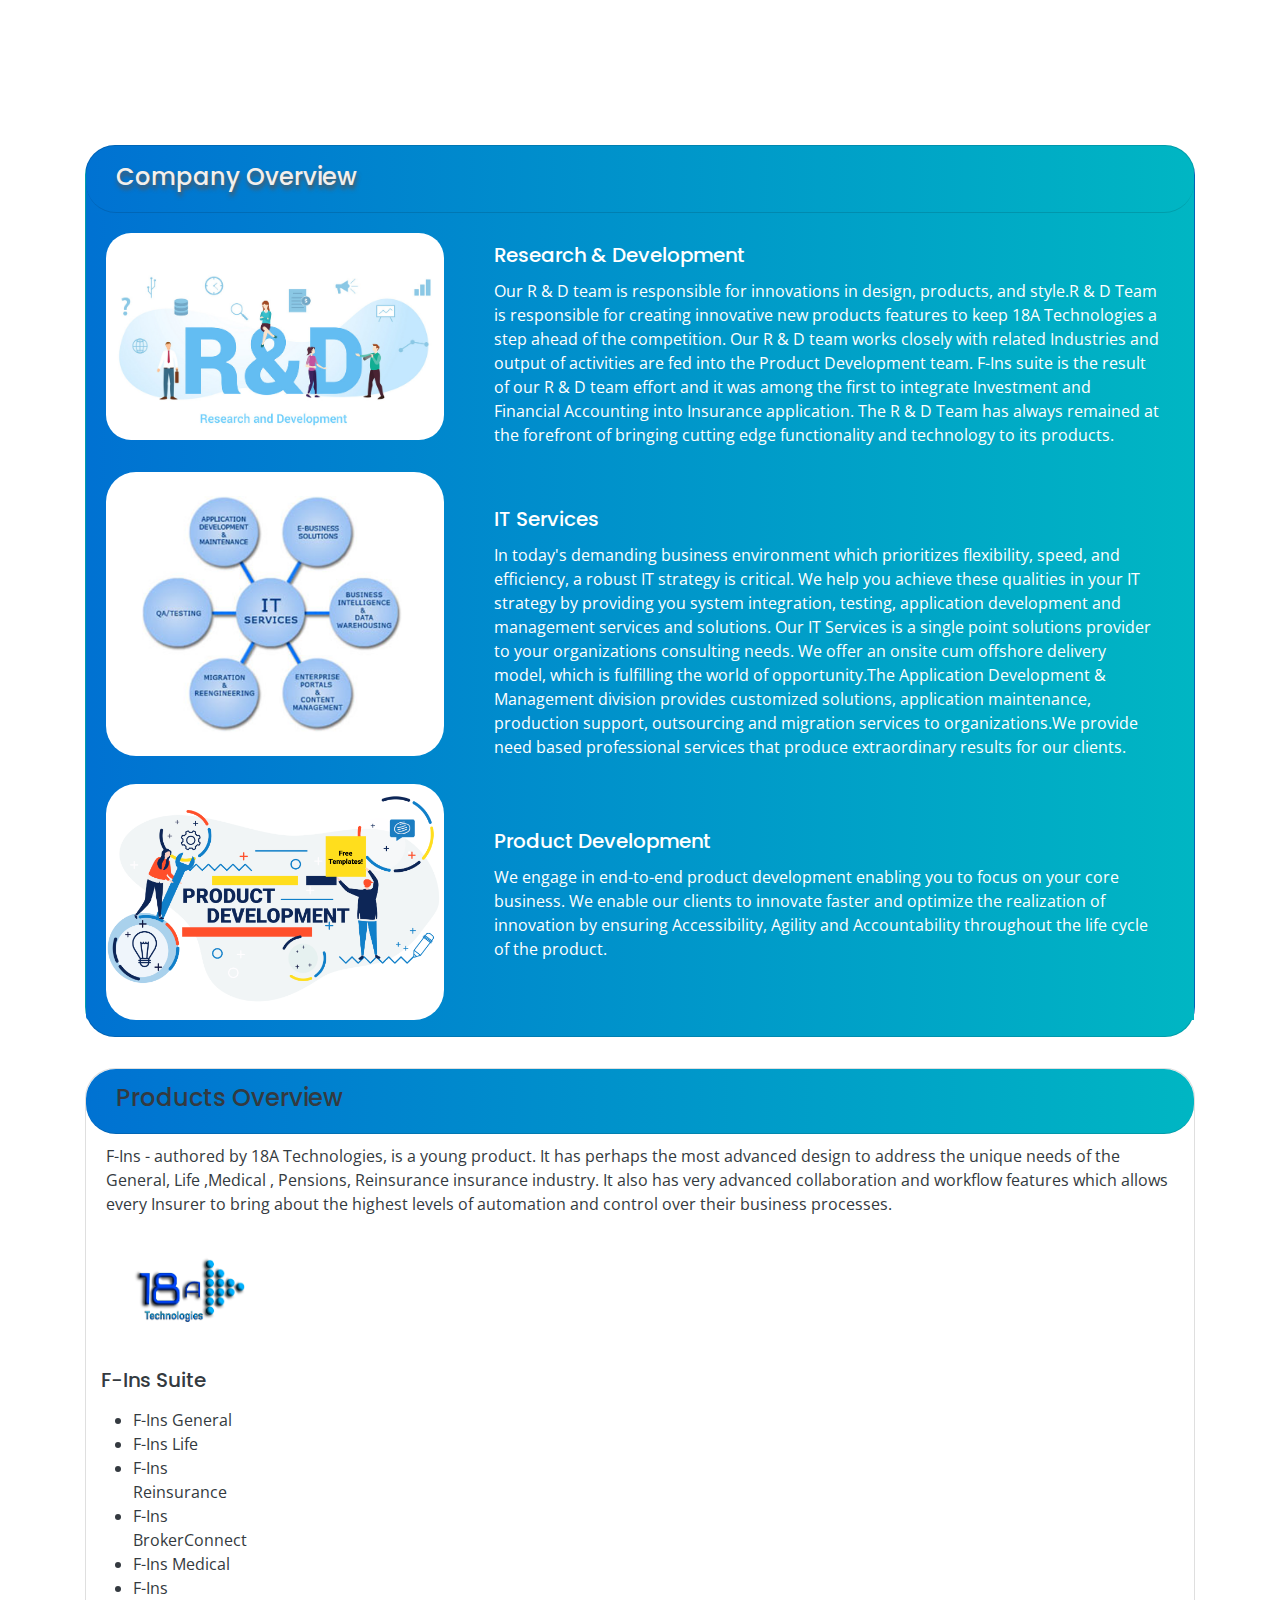
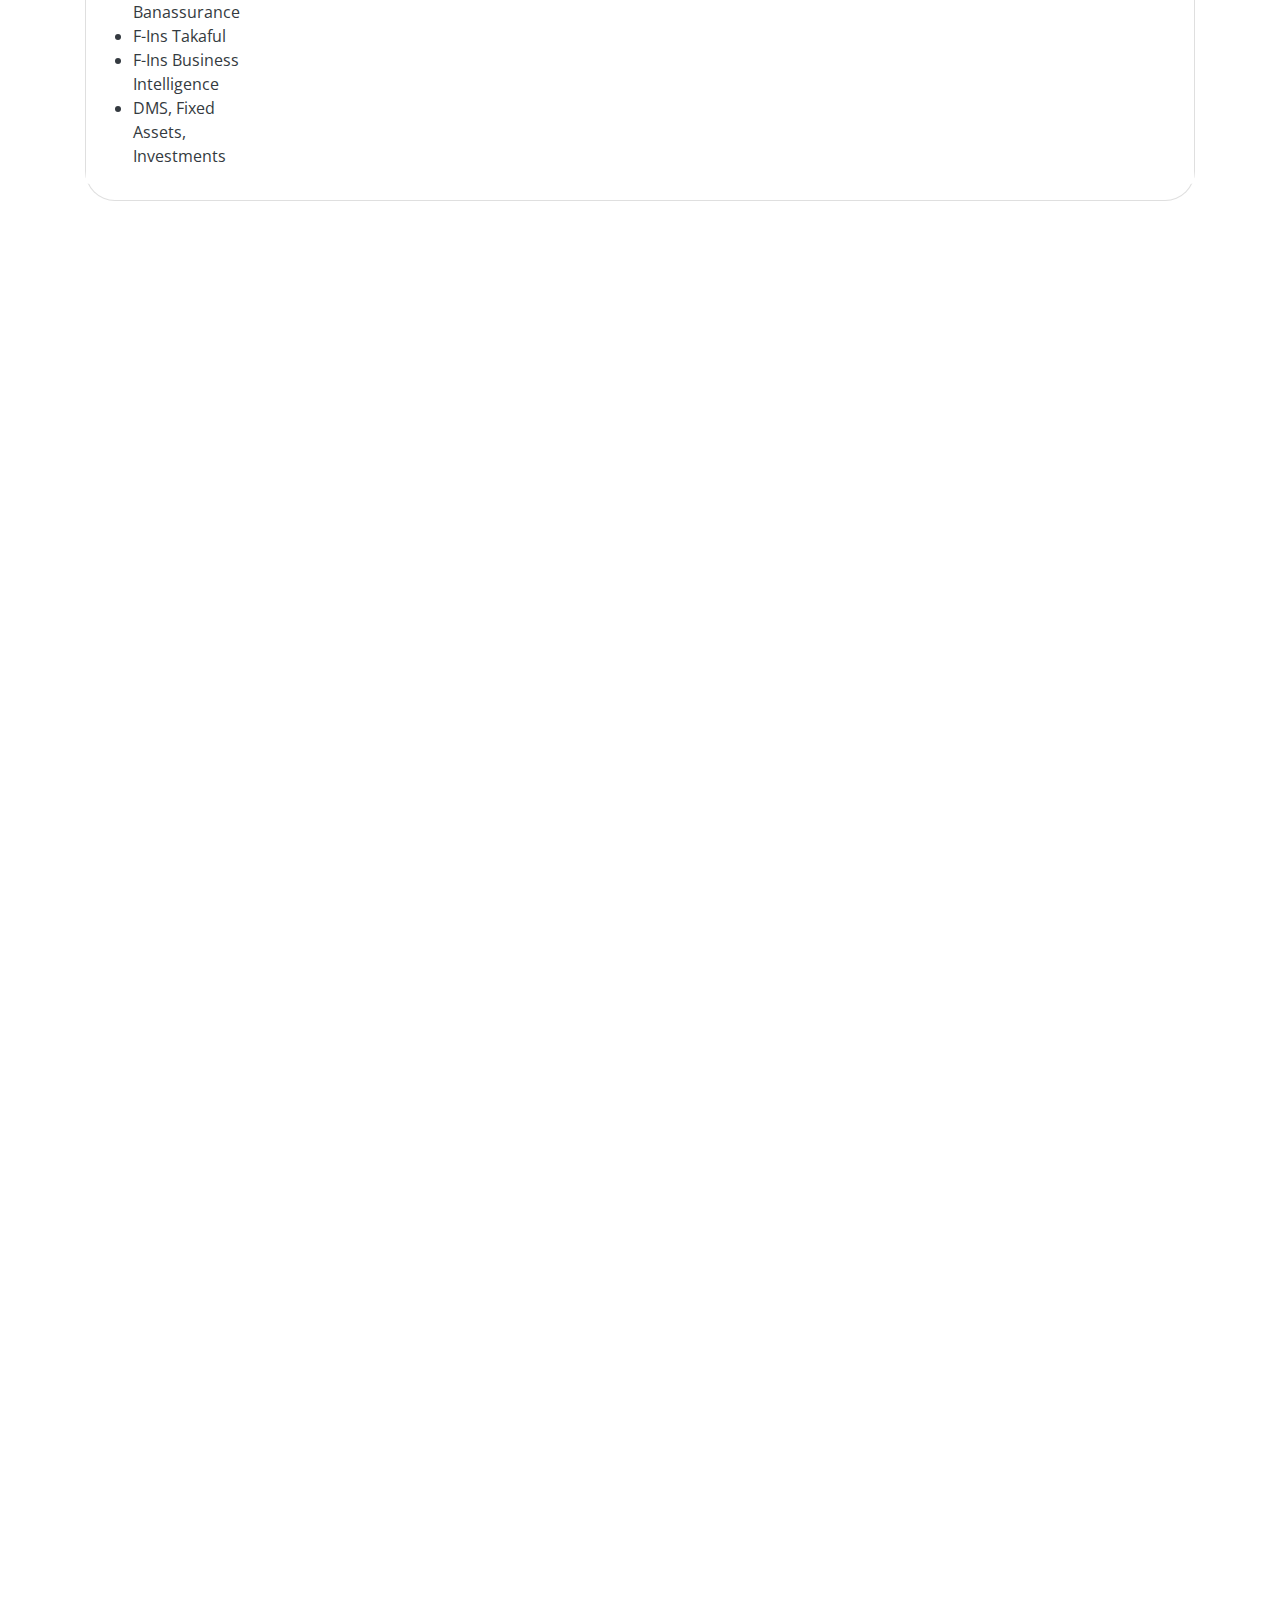
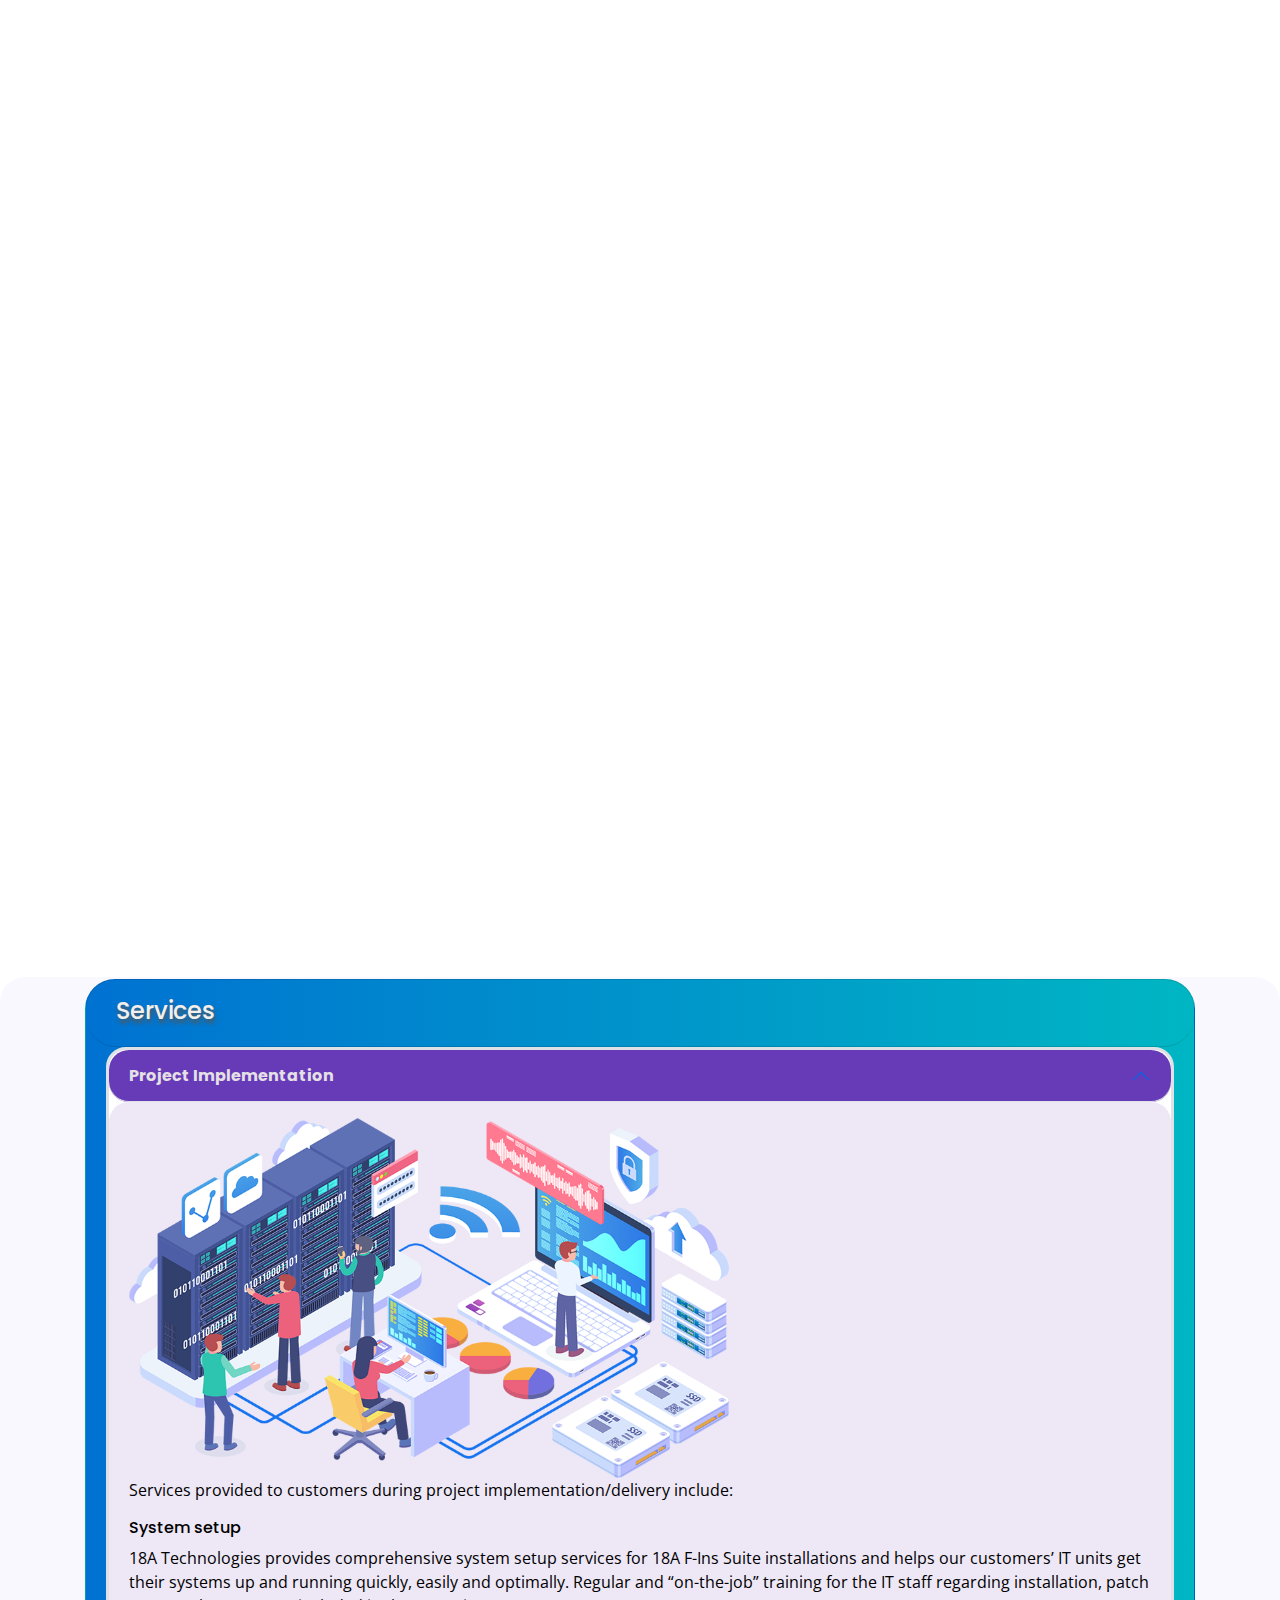
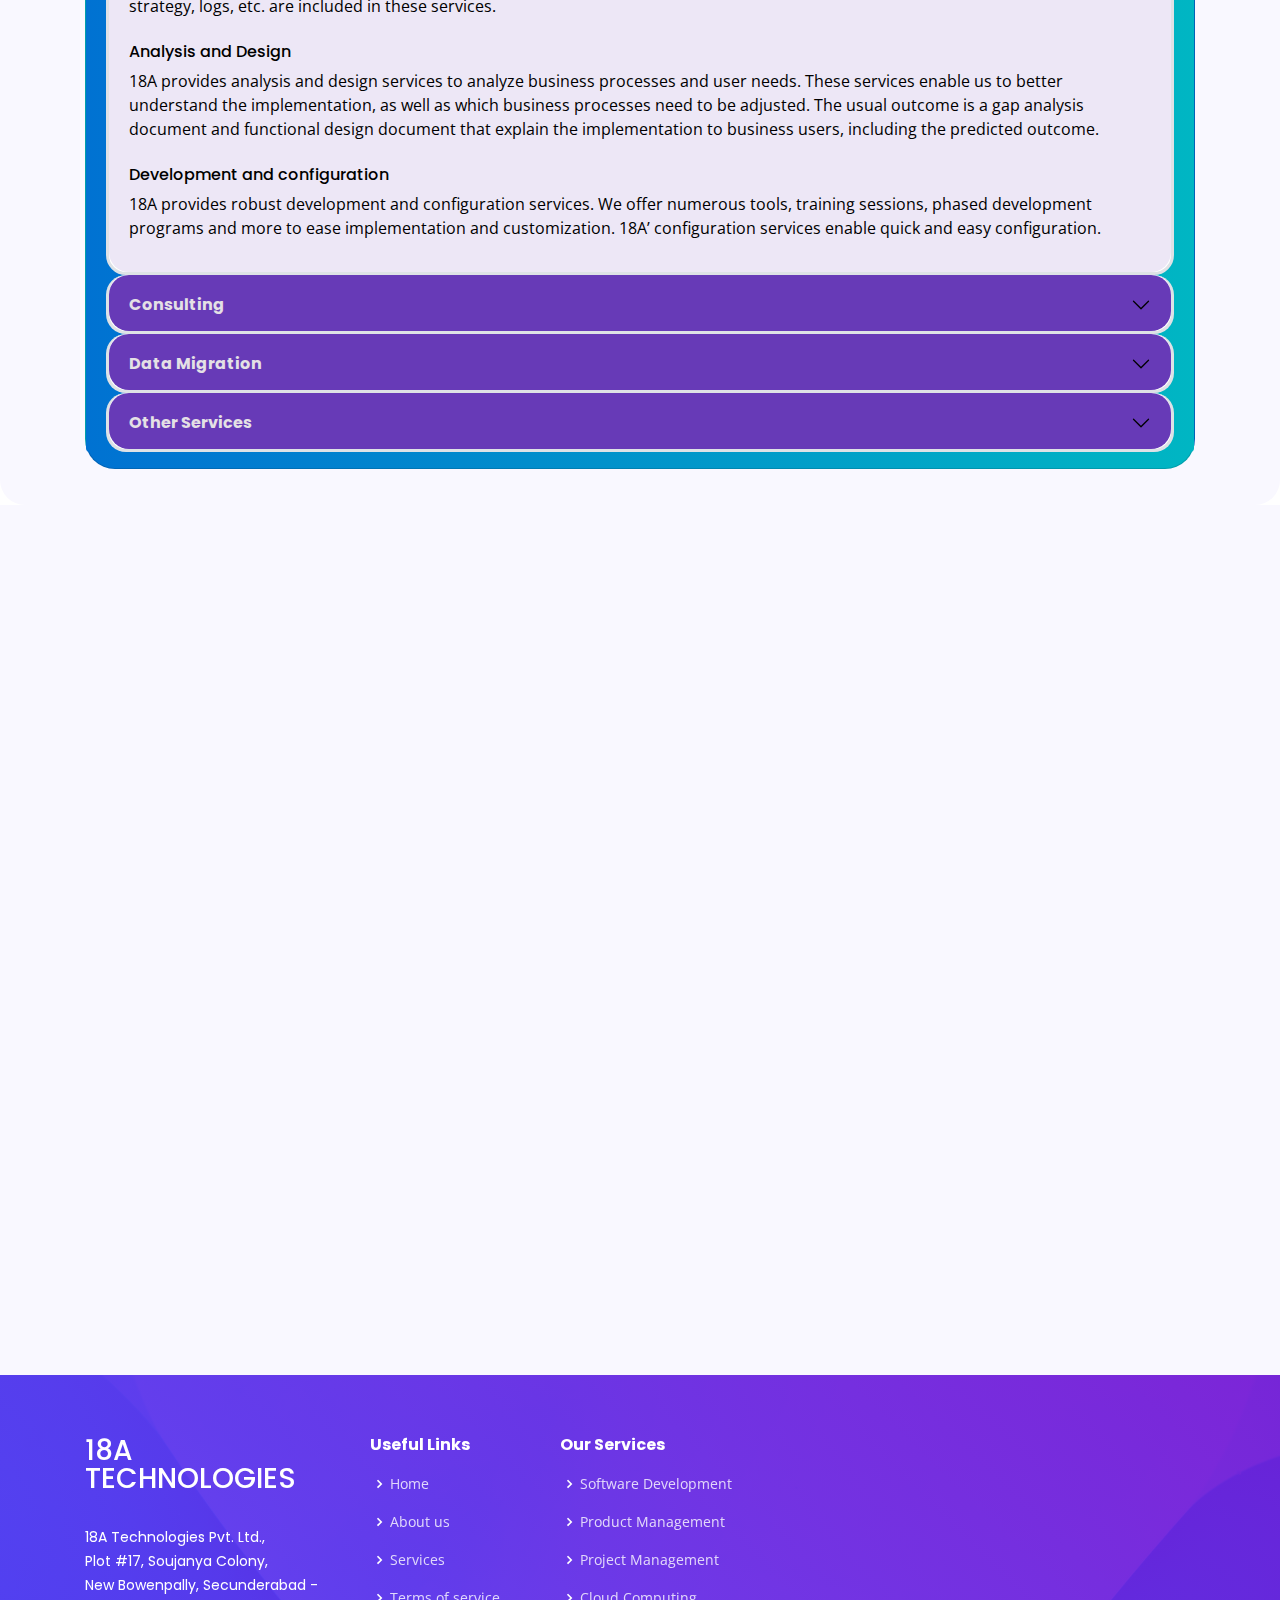
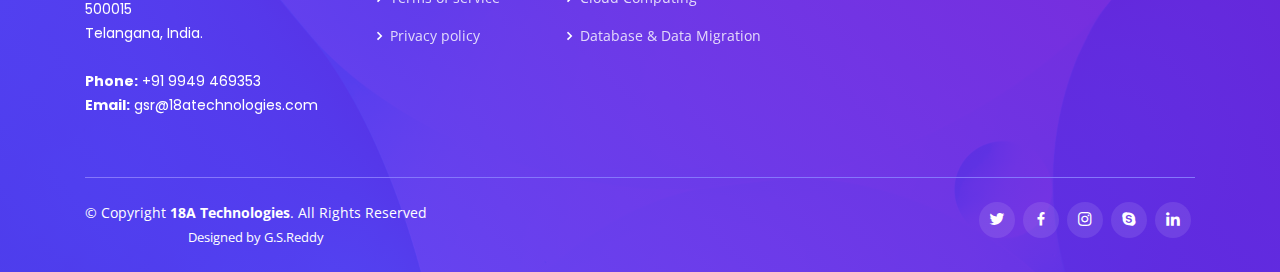
==== commit 9f70c3d6: "Added" ====
--- a/18ATechnologies/index.html
+++ b/18ATechnologies/index.html
@@ -232,7 +232,7 @@
               <!--p class="card-text"><small class="text-muted">Last updated 3 mins ago</small></p -->
             </div>
           </div>
-          <p style="padding-left: 3px"></p>
+          <p style="padding-left: 10px"></p>
           <div class="card blue_gradient_background hovernow" data-aos="zoom-in" data-aos-delay="100" style="border-radius: 25px;border-width: 2px;">
             <img src="assets/img/lifeinsurance.png" style="border-radius: 25px; height: 220px; width: 100%; display: block;">
             <div class="card-body">
@@ -241,15 +241,17 @@
               <p class="card-text text-white" style="padding-top: 15px;">F-Ins Life is an end-to-end solution that covers the entire sequence of Insurance business processes-right from creating products with unique characteristics to processing claims,reinsurance transactions and completing the financial accounting and investment requirements.<br><br>F-Ins Life is entirely rule based and parameter driven.F-Ins Life is provided with advanced features for collaboration - collaboration between the Insurers, Reinsurers, Brokers, Agents and Clients</p>
             </div>
           </div>
-          <p style="padding-left: 3px"></p>
+          <p style="padding-left: 10px"></p>
+
           <div class="card blue_gradient_background hovernow" data-aos="fade-up" data-aos-delay="100" style="border-radius: 25px;border-width: 2px;">
-            <img src="assets/img/health-insurance.png" style="border-radius: 25px; height: 220px; width: 100%; display: block;">
+            <img src="assets/img/FReinsurancec.png" style="padding-top: 10px; align-content:stretch; border-radius: 25px; height: 180px; width: 70%; display: block;">
             <div class="card-body">
             <div class="card-header text-white shadow-lg emphasize-dark lightblue_gradient_background" style="padding-bottom: 5px; border-radius: 25px; text-align:center;">
-                  <h4>F-InsMed</h4></div>
-              <p class="card-text text-white text-justify" style="padding-top: 15px;">F-InsMed is an advanced, real time, Medical and Health insurance system which serves the needs of Health Insurance Providers, TPAs, Medical practitioners and other intermediaries involved in administering health and medical services.</p>
-            </div>
-          </div>
+                  <h4>F-Ins Reinsurance</h4></div>
+              <p class="card-text text-white" style="padding-top: 15px;">F-InsRe  solution  enabling insurers and reinsurers to handle all reinsurance activities on a single platform with full financial control and auditing support.<br><br>F-InsRe is a comprehensive solution enabling insurers to manage the entire range of reinsurance contracts and activities for all lines of business, including rich accounting functionality and reporting capabilities. F-InsRe solution provides a single, consolidated platform that enables full and flexible control of reinsurance processes with built-in automation of contracts, calculations and processes. This results in optimized operations, enabling comprehensive tracking and auditability, as well as full support for statutory reporting and compliance.</p>
+            </div>
+          </div>
+            
         </div>  <!-- Card Group 1 -->
       </div> <!-- Card Group Section 1 End -->
       <p style="padding-bottom: 2px"></p>
@@ -264,16 +266,16 @@
               <p class="card-text text-white" style="padding-top: 15px;">F-Ins Pensions software is a fully integrated, browser based software system with comprehensive functionality for administering pension benefits. F-Ins Pensions functional modules are easily configured to match any particular set of benefit programs and business requirements. It offers a rapid, accurate, and reliable system of record for critical member data. Its holistic, user-friendly interfaces improve the quality of life for members, employers, and staff.<br><br>F-Ins Pensions provides the technology to accurately manage, control, and fully automate every aspect of defined contributions (DC)  and defined benefits (DB) pensions administration, including the most complex of tasks.</p>
             </div>
           </div>
-          <p style="padding-left: 3px"></p>
+          <p style="padding-left: 10px"></p>
           <div class="card blue_gradient_background hovernow" data-aos="fade-up" data-aos-delay="100" style="border-radius: 25px;border-width: 2px;">
-            <img src="assets/img/FReinsurancec.png" style="padding-top: 10px; align-content:stretch; border-radius: 25px; height: 180px; width: 70%; display: block;">
+            <img src="assets/img/health-insurance.png" style="border-radius: 25px; height: 220px; width: 100%; display: block;">
             <div class="card-body">
             <div class="card-header text-white shadow-lg emphasize-dark lightblue_gradient_background" style="padding-bottom: 5px; border-radius: 25px; text-align:center;">
-                  <h4>F-Ins Reinsurance</h4></div>
-              <p class="card-text text-white" style="padding-top: 15px;">F-InsRe  solution  enabling insurers and reinsurers to handle all reinsurance activities on a single platform with full financial control and auditing support.<br><br>F-InsRe is a comprehensive solution enabling insurers to manage the entire range of reinsurance contracts and activities for all lines of business, including rich accounting functionality and reporting capabilities. F-InsRe solution provides a single, consolidated platform that enables full and flexible control of reinsurance processes with built-in automation of contracts, calculations and processes. This results in optimized operations, enabling comprehensive tracking and auditability, as well as full support for statutory reporting and compliance.</p>
-            </div>
-          </div>
-          <p style="padding-left: 3px"></p>
+                  <h4>F-Ins Med</h4></div>
+              <p class="card-text text-white text-justify" style="padding-top: 15px;">F-InsMed is an advanced, real time, Medical and Health insurance system which serves the needs of Health Insurance Providers, TPAs, Medical practitioners and other intermediaries involved in administering health and medical services.</p>
+            </div>
+          </div>
+          <p style="padding-left: 10px"></p>
           <div class="card blue_gradient_background hovernow" data-aos="zoom-in" data-aos-delay="100" style="border-radius: 25px;border-width: 2px;">
             <img src="assets/img/bancassurancenew.png" style="align-items: center; border-radius: 25px; height: 130px; width: 100%; display: block;">
             <div class="card-body">
@@ -291,13 +293,13 @@
         <div class="card-group" ><!-- Card Group 3 -->
           <div class="card blue_gradient_background hovernow" data-aos="zoom-in" data-aos-delay="100" style="border-radius: 25px;border-width: 2px;">
             <img src="assets/img/brokerconnect.png" style="border-radius: 25px; height: 190px; width: 100%; display: block;">
-            <div class="card-body">
+            <div class="card-body ">
             <div class="card-header text-white shadow-lg emphasize-dark lightblue_gradient_background" style="padding-bottom: 5px; border-radius: 25px; text-align:center;">
                   <h4>BrokerConnect</h4></div>
               <p class="card-text text-white" style="padding-top: 15px;">BrokerConnect is a sophisticated, state of art Insurance Intermediary software environment and powerful toolkit that helps brokers and intermediaries create a collaborative work environment with the front-office functions, back-office operations, Client servicing and communication with the insurers and other counter parties – happening at new levels of sophistication and ease. BrokerConnect is the result of extensive R&D at our product labs and the programming efforts of the IDC and is the latest addition to the ‘Envelope’ product suite targeted at the Insurance vertical.<br><br>One-stop solution for sophisticated General and Life and Reinsurance broking Operations</p>
             </div>
           </div>
-          <p style="padding-left: 3px"></p>
+          <p style="padding-left: 10px"></p>
           <div class="card blue_gradient_background hovernow" data-aos="zoom-in" data-aos-delay="100" style="border-radius: 25px;border-width: 2px;">
             <img src="assets/img/takafulinsurancebg.png" style="padding-left: 40px; border-radius: 25px; height: 180px; width: 90%; display: block;">
             <div class="card-body">
@@ -306,13 +308,12 @@
               <p class="card-text text-white" style="padding-top: 15px;">F-Ins Takaful is a powerful Islamic insurance solution that streamlines insurance operations according to the Shariah law. Designed to support both the Mudarabah and Wakalah models of Islamic insurance.<br><br>F-Ins Takaful is designed in a flexible way in order to accommodate business challenges and changes.<br><br>F-Ins Takaful automates and accelerates the process of implementing Islamic grounds in insurance business and muamalat, where the Insurance Company (Wakil) receives participant contributions, and manages the Takaful fund on their behalf. The system is dynamic and fully-integrated to assist the insurance companies in managing and supporting the growth of individual takaful operators.</p>
             </div>
           </div>
-          <p style="padding-left: 3px"></p>
+          <p style="padding-left: 10px"></p>
           <div class="card blue_gradient_background hovernow" data-aos="fade-up" data-aos-delay="100" style="border-radius: 25px;border-width: 2px;">
             <img src="assets/img/othersoftwarecompany.png" style="padding-left: 40px;padding-top: 20px; border-radius: 25px; height: 180px; width: 90%; display: block;">
-            <div class="card-body">
-            <div class="card-header text-white shadow-lg emphasize-dark lightblue_gradient_background" style="padding-bottom: 5px; border-radius: 25px; text-align:center;">
-                  <h4>Other Products</h4></div>
-              <p class="card-text text-white" style="padding-top: 15px;">Insurance companies derive a significant portion of their income from Investment activities. F-Ins Investment is a sophisticated Fund management facility with very extensive analytical capability.<br><br>F-ins Investment supports the following types of instruments and Transactions . Equity, Bonds, Float Rate Notes, Fixed Deposits placements, renewals and withdrawal.<br><br>F-Ins Fixed Assets, F-Ins HR & Payroll modules and F-Ins Doctool are other additional modules.</p>
+            <div class="card-body ">
+            <div class="card-header text-white shadow-lg emphasize-dark lightblue_gradient_background" style="padding-bottom: 5px; border-radius: 25px; text-align:center;"><h4>Other Products</h4></div>
+              <p class="card-text text-body" style="padding-top: 15px;">Insurance companies derive a significant portion of their income from Investment activities. F-Ins Investment is a sophisticated Fund management facility with very extensive analytical capability.<br><br>F-ins Investment supports the following types of instruments and Transactions . Equity, Bonds, Float Rate Notes, Fixed Deposits placements, renewals and withdrawal.<br><br>F-Ins Fixed Assets, F-Ins HR & Payroll modules and F-Ins Doctool are other additional modules.</p>
             </div>
           </div>
         </div> <!-- Card Group 3 -->
--- a/18ATechnologies/assets/css/style.css
+++ b/18ATechnologies/assets/css/style.css
@@ -1679,12 +1679,6 @@
   color: #fff;
   text-decoration: none;
 }
-
-.blue_gradient_background {
-    background-image: linear-gradient(to right,#0072d2,#00b6c3);
-    }
-
-.services_gradient_background: linear-gradient(90deg, #1f005c, #00287b, #004491, #005ea0, #0077a8, #008fac, #00a6ae, #57bdb1);
 
 .emphasize-dark {
   box-shadow: 0 0 5px 2px rgba(0,0,0,.35);
@@ -1829,14 +1823,14 @@
 .correct-item:after {
     content: "";
     border-radius: 5px;
-    position: absolute;
+    position:sticky;
     top: 0;
     left: 0;
     width: 100%;
     height: 100%;
     box-shadow: 0 5px 15px rgb(0 0 0 / 30%);
     opacity: 0;
-    transition: all .6s cubic-bezier(0.165, 0.84, 0.44, 1);
+    /*transition: all .6s cubic-bezier(0.165, 0.84, 0.44, 1); */
 }
 
 
--- a/18ATechnologies/assets/css/18atech.css
+++ b/18ATechnologies/assets/css/18atech.css
@@ -25,4 +25,93 @@
 
 .correct-item:hover {
 	transform: scale(1.25, 1.25)
-}+}
+
+.blue_gradient_background {background-image: linear-gradient(to right,#0072d2,#00b6c3);}
+
+.services_gradient_background: linear-gradient(90deg, #1f005c, #00287b, #004491, #005ea0, #0077a8, #008fac, #00a6ae, #57bdb1);
+
+.bgcolor1 {background-image: linear-gradient(to top, #fad0c4 0%, #ffd1ff 100%);}
+.bgcolor2 {background-image: linear-gradient(to top, #cfd9df 0%, #e2ebf0 100%);}
+.bgcolor3 {background-image: linear-gradient(to top, #a8edea 0%, #fed6e3 100%);}
+.bgcolor4 {background-image: linear-gradient(to top, #cd9cf2 0%, #f6f3ff 100%);}
+.bgcolor5 {background-image: linear-gradient(to top, #fff1eb 0%, #ace0f9 100%);}
+.bgcolor6 {background-image: linear-gradient(to top, #e6e9f0 0%, #eef1f5 100%);}
+.bgcolor7 {background-image: linear-gradient(-20deg, #e9defa 0%, #fbfcdb 100%);}
+.bgcolor8 {background-image: linear-gradient(to top, #c1dfc4 0%, #deecdd 100%);}
+.bgcolor9 {background-image: linear-gradient(to top, #0c3483 0%, #a2b6df 100%, #6b8cce 100%, #a2b6df 100%);}
+.bgcolor10 {background-image: linear-gradient(45deg, #93a5cf 0%, #e4efe9 100%);}
+.bgcolor11 {background-image: linear-gradient(to right, #f83600 0%, #f9d423 100%);}
+.bgcolor12 {background-image: linear-gradient(60deg, #abecd6 0%, #fbed96 100%);}
+.bgcolor13 {background-image: linear-gradient(to top, #d5d4d0 0%, #d5d4d0 1%, #eeeeec 31%, #efeeec 75%, #e9e9e7 100%);}
+.bgcolor14 {background-image: linear-gradient(to top, #09203f 0%, #537895 100%);}
+.bgcolor15 {background-image: linear-gradient(-20deg, #ddd6f3 0%, #faaca8 100%, #faaca8 100%);}
+.bgcolor16 {background-image: linear-gradient(to top, #f3e7e9 0%, #e3eeff 99%, #e3eeff 100%);}
+.bgcolor17 {background-image: linear-gradient(to top, #c4c5c7 0%, #dcdddf 52%, #ebebeb 100%);}
+.bgcolor18 {background-image: linear-gradient(to top, #dad4ec 0%, #dad4ec 1%, #f3e7e9 100%);}
+.bgcolor19 {background-image: linear-gradient(-20deg, #f794a4 0%, #fdd6bd 100%);}
+.bgcolor20 {background-image: linear-gradient(60deg, #64b3f4 0%, #c2e59c 100%);}
+.bgcolor21 {background-image: linear-gradient(to top, #bdc2e8 0%, #bdc2e8 1%, #e6dee9 100%);}
+.bgcolor22 {background-image: linear-gradient(to top, #d5dee7 0%, #ffafbd 0%, #c9ffbf 100%);}
+.bgcolor23 {background-image: linear-gradient(to bottom, #D5DEE7 0%, #E8EBF2 50%, #E2E7ED 100%), linear-gradient(to bottom, rgba(0,0,0,0.02) 50%, gba(255,255,255,0.02) 61%, rgba(0,0,0,0.02) 73%), linear-gradient(33deg, rgba(255,255,255,0.20) 0%, rgba(0,0,0,0.20) 100%);}
+.bgcolor24 {background-image: linear-gradient(-45deg, #FFC796 0%, #FF6B95 100%);}
+.bgcolor25 {background-image: linear-gradient(120deg, #d4fc79 0%, #96e6a1 100%);}
+
+.bgcolor26 {background-image: linear-gradient(to top, #505285 0%, #585e92 12%, #65689f 25%, #7474b0 37%, #7e7ebb 50%, #8389c7 62%, #9795d4 75%, #a2a1dc 87%, #b5aee4 100%);}
+
+.bgcolor27 {background-image: linear-gradient(-20deg, #6e45e2 0%, #88d3ce 100%);}
+.bgcolor28 {background-image: linear-gradient(-20deg, #00cdac 0%, #8ddad5 100%);}
+.bgcolor29 {background-image: linear-gradient(to top, #a7a6cb 0%, #8989ba 52%, #8989ba 100%);}
+.bgcolor30 {background-image: linear-gradient(to top, #a3bded 0%, #6991c7 100%);}
+
+.bgcolor31 {background-image: linear-gradient(-45deg, #0982a7,hsla(218, 100%, 26%, 1));}
+
+.bgcolor32 {background-image: linear-gradient(to right, #00b4db, #0083b0);}
+.bgcolor33 {background-image: linear-gradient(-20deg, #00cdac 0%, #8ddad5 100%);}
+
+.bevelBox
+{
+    width: 325px;
+    height: 50px;    
+    background: #666666;    
+    border: 1px solid #000000;        
+    -moz-box-shadow: inset 2px 2px 2px rgba(255, 255, 255, .4), inset -2px -2px 2px rgba(0, 0, 0, .4);
+    -webkit-box-shadow: inset 2px 2px 2px rgba(255, 255, 255, .4), inset -2px -2px 2px rgba(0, 0, 0, .4);
+    box-shadow: inset 2px 2px 2px rgba(255, 255, 255, .4), inset -2px -2px 2px rgba(0, 0, 0, .4);
+}
+
+
+.cmp-stat--large--red {
+    background: linear-gradient(140deg, #fc1255, #d41d24);
+}
+
+.cmp-stat--large--pink {
+    background: linear-gradient(140deg, #fc1255, #b537ed);
+}
+
+.cmp-stat--large--purple {
+    background: linear-gradient(140deg, #b537ed, #0057b8);
+}
+
+
+
+
+
+
+
+
+
+
+
+
+
+
+
+
+
+
+
+
+
+
+
